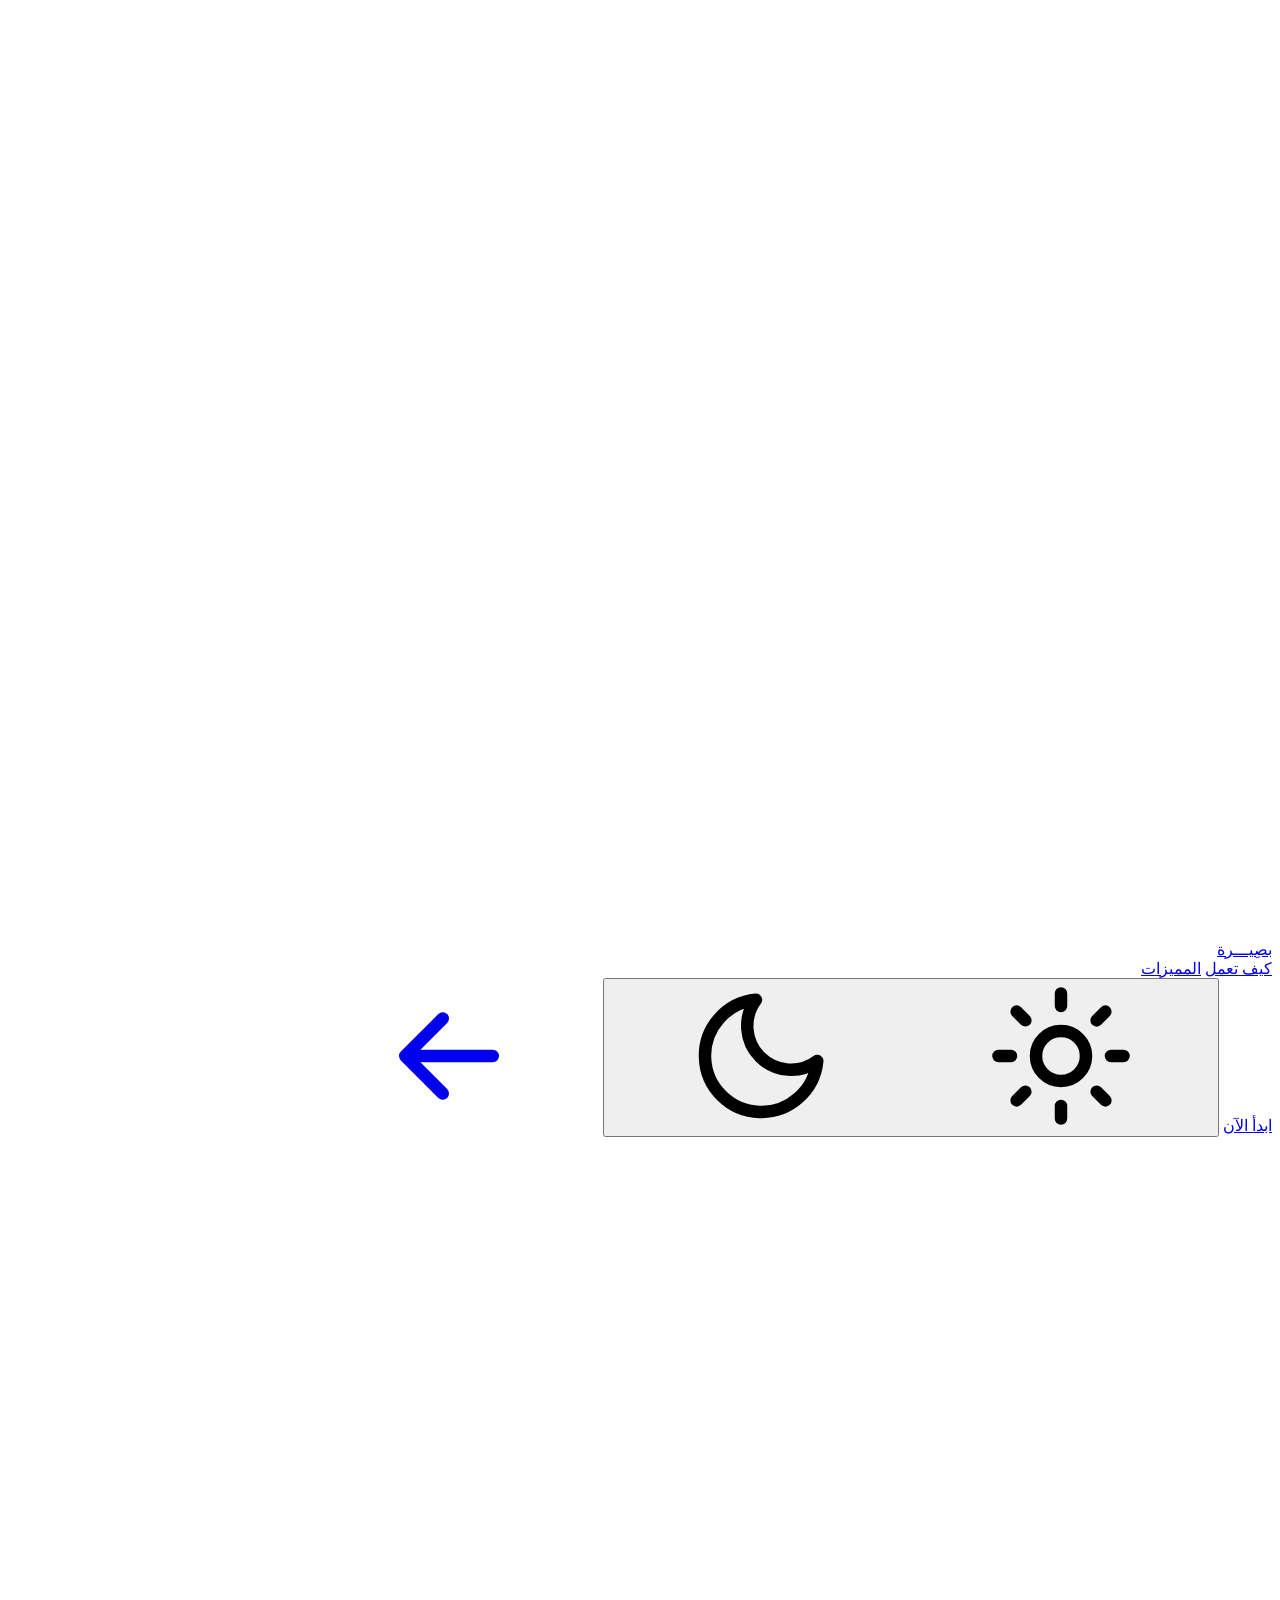
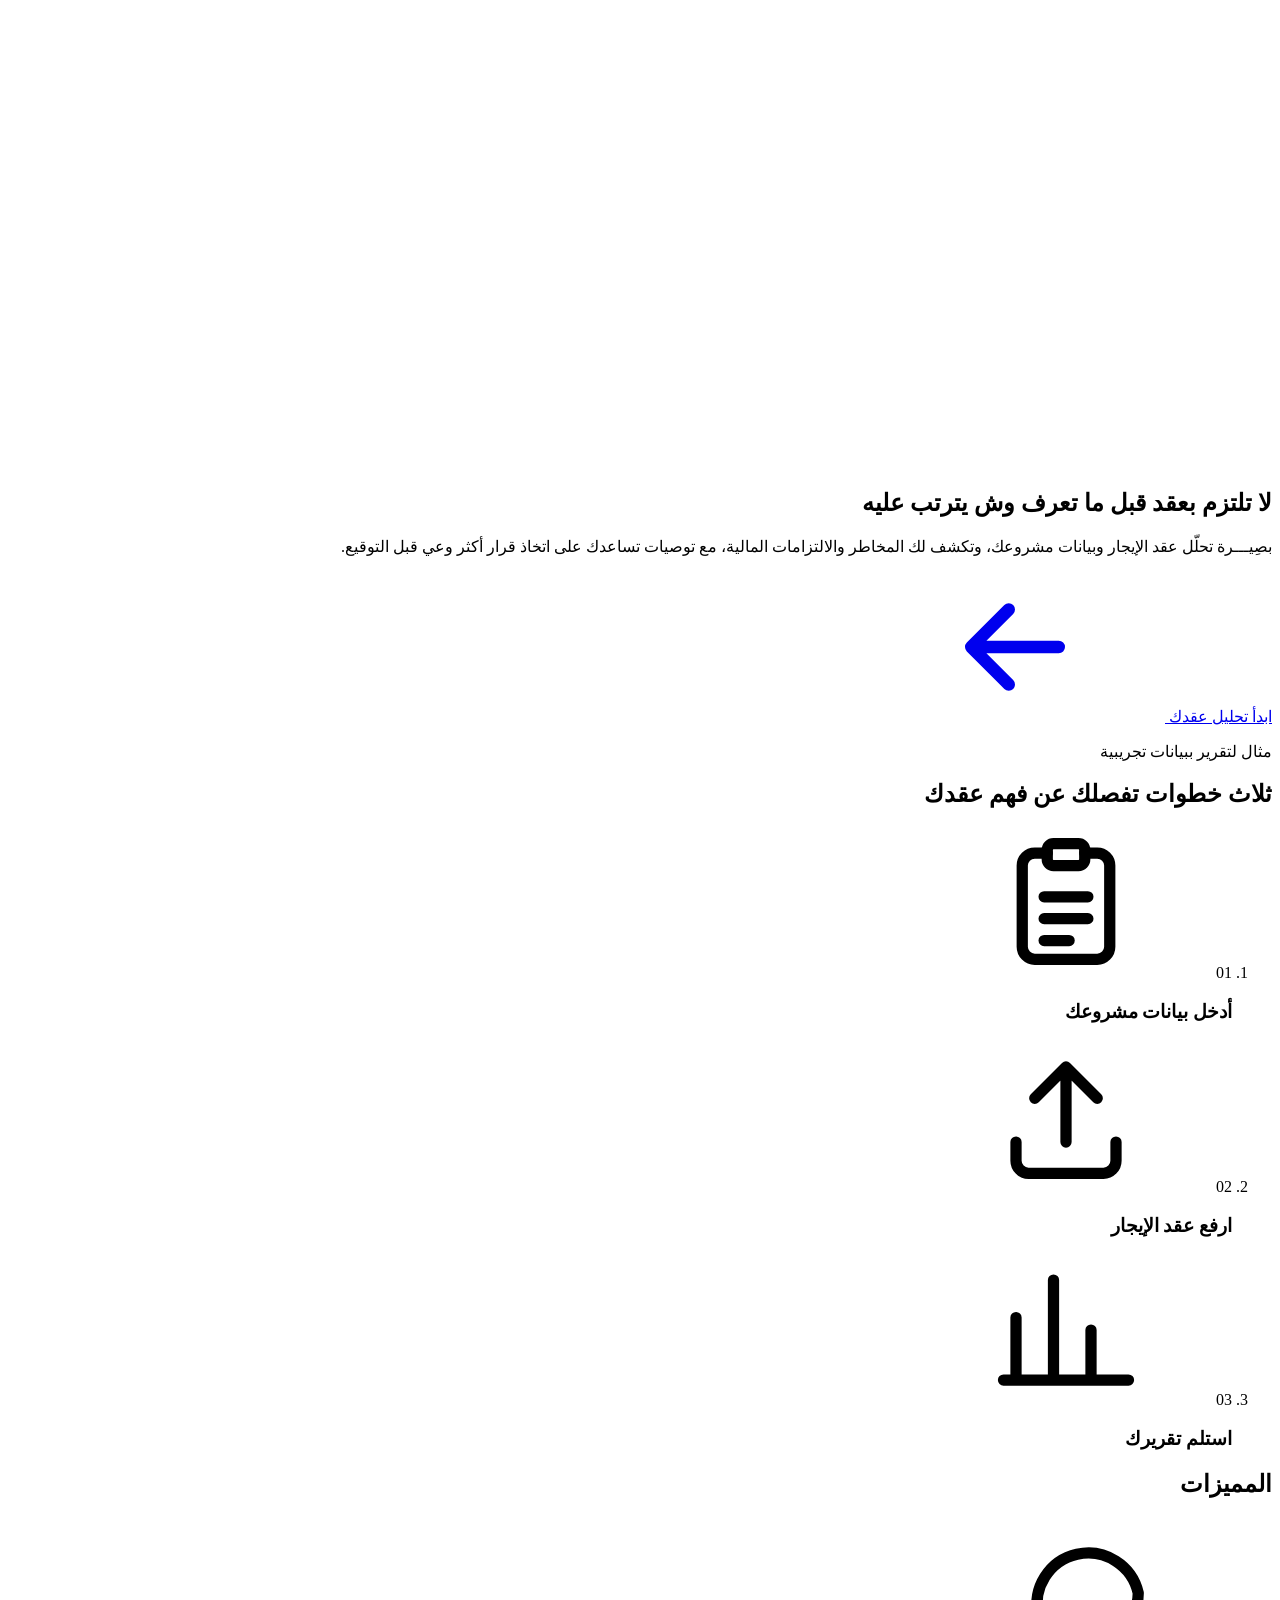
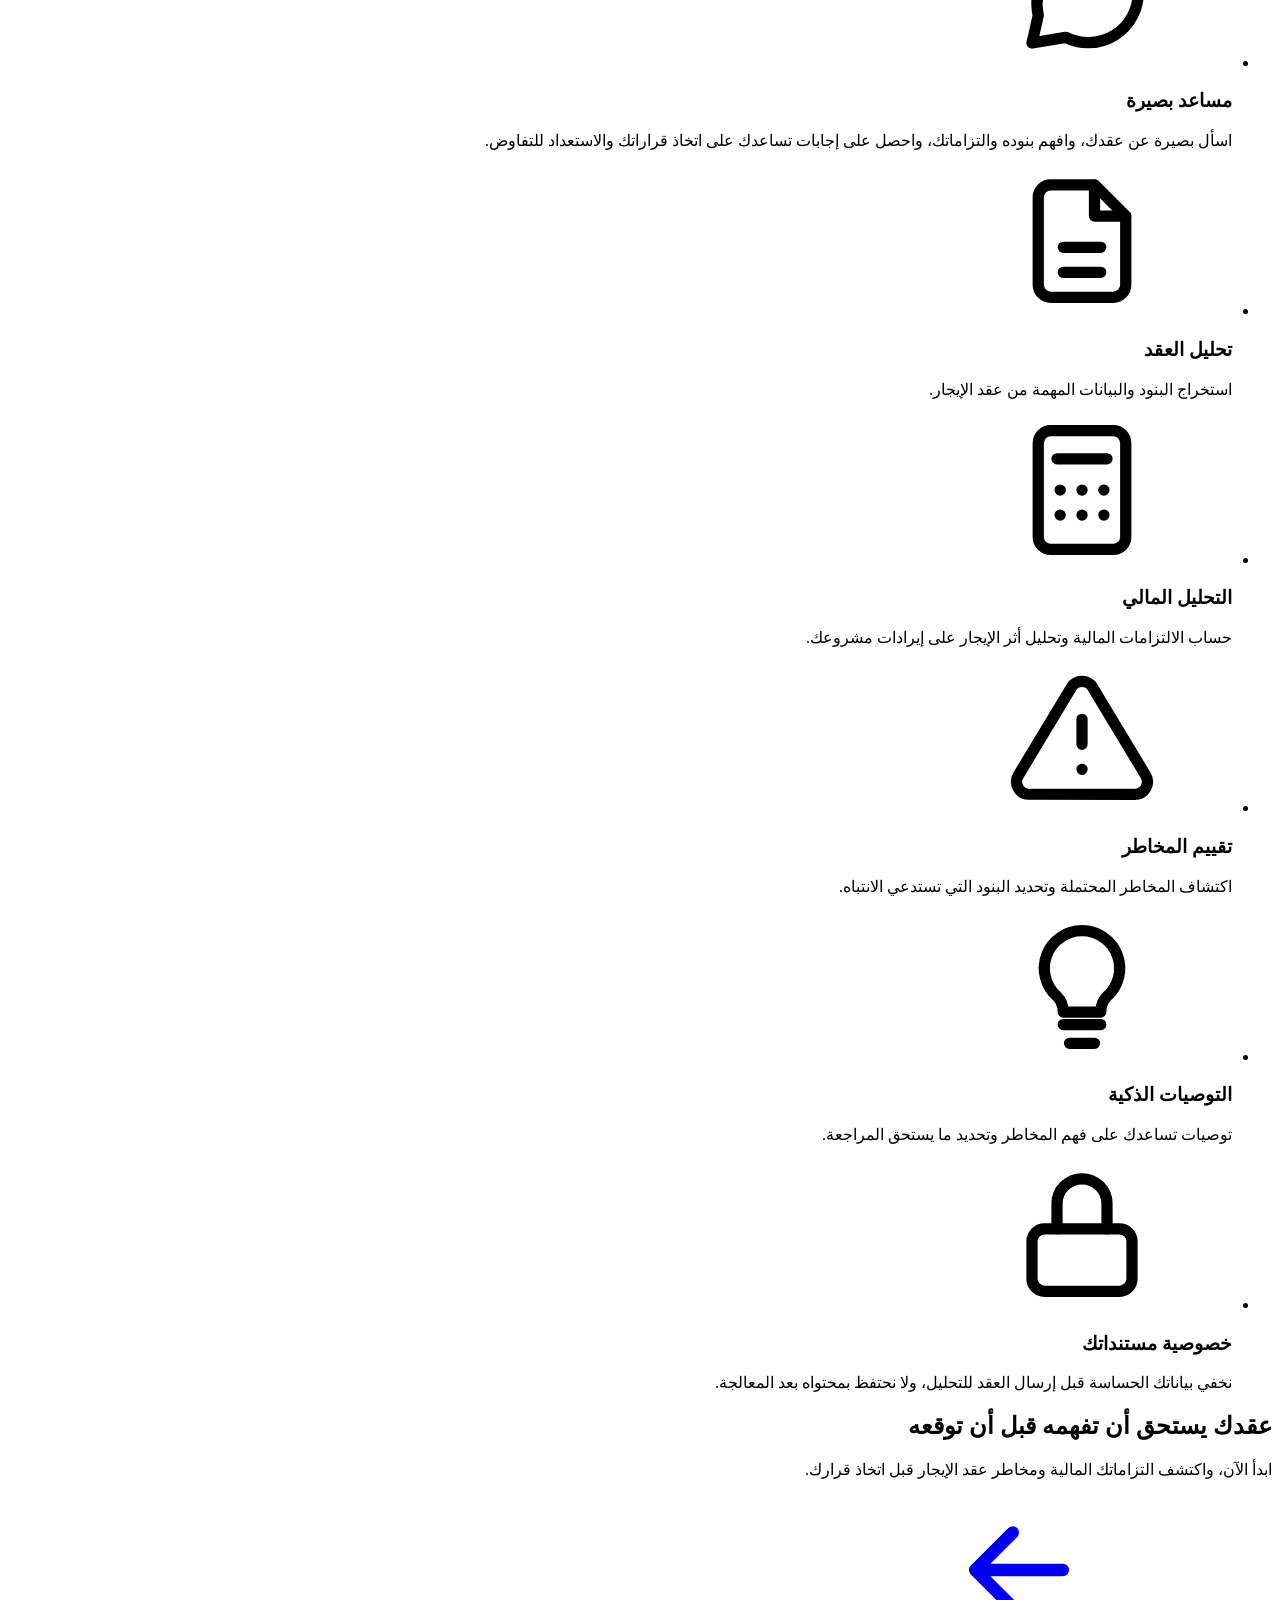
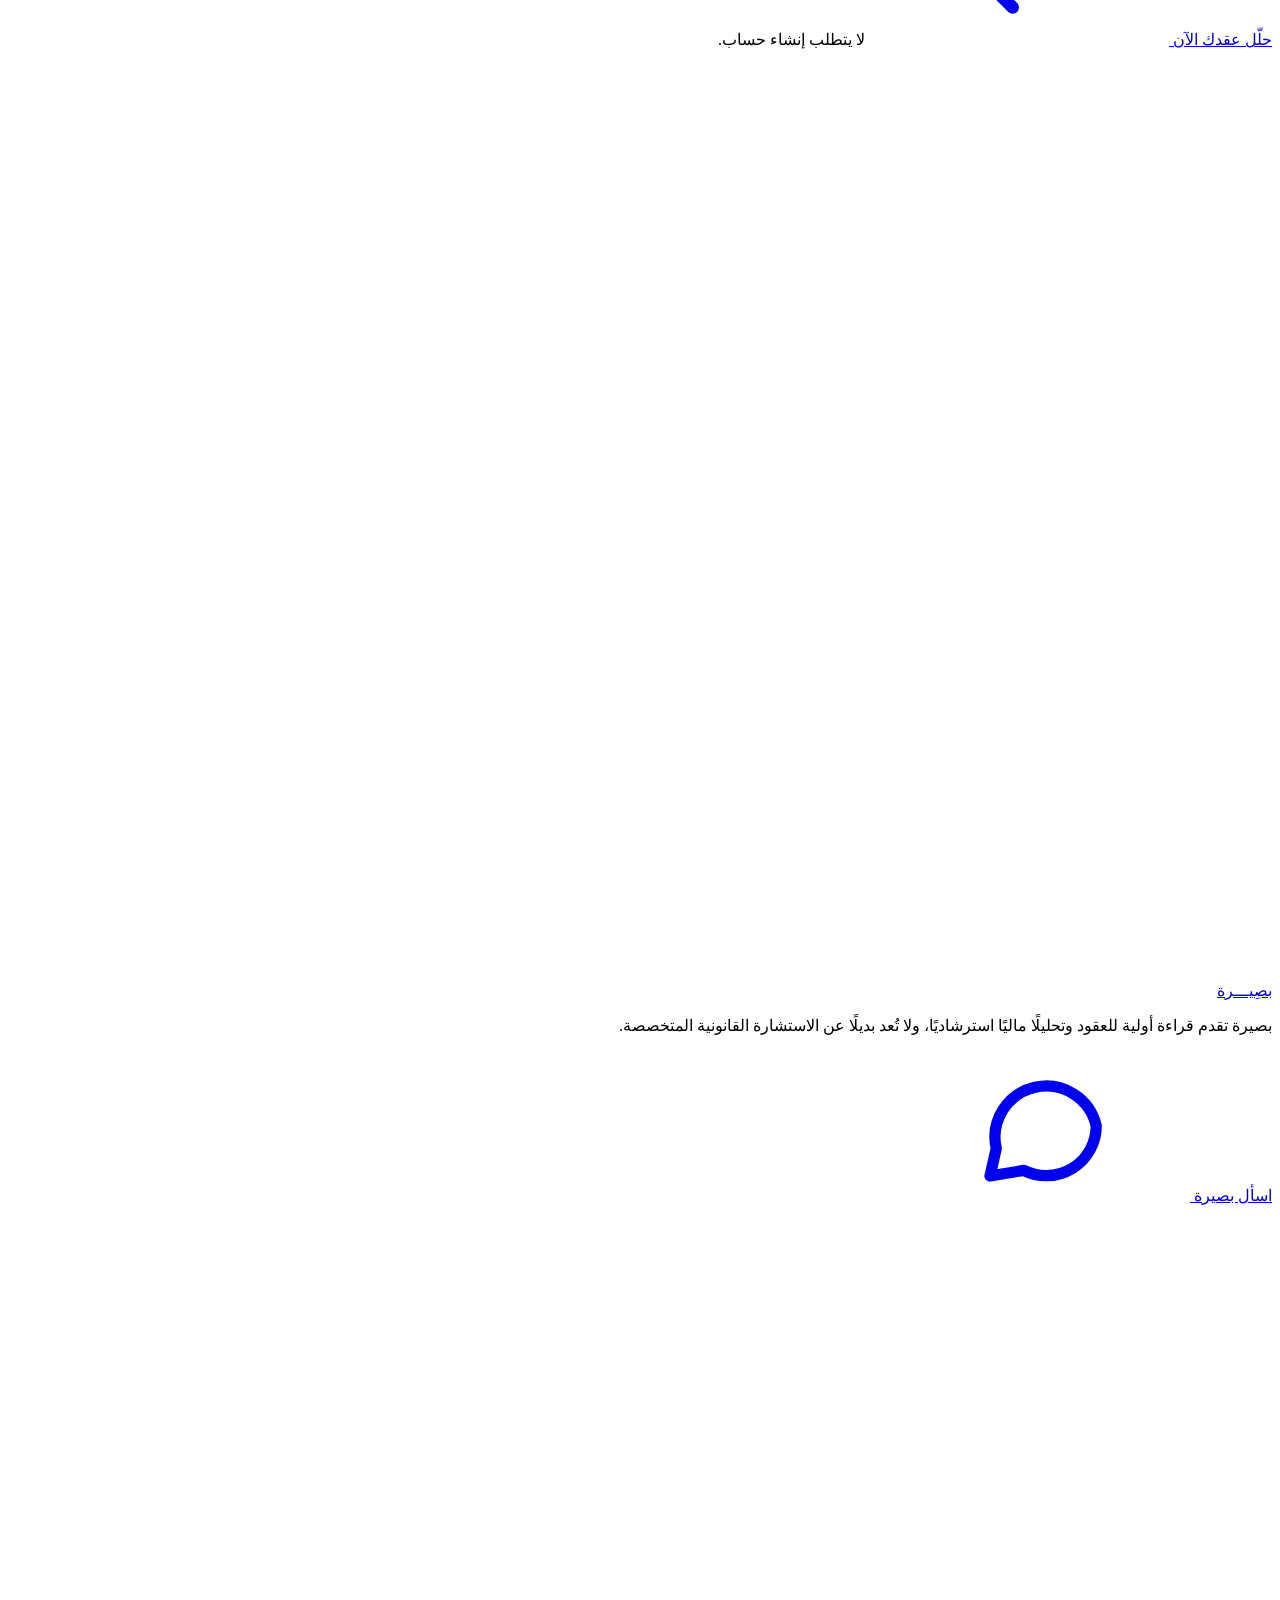
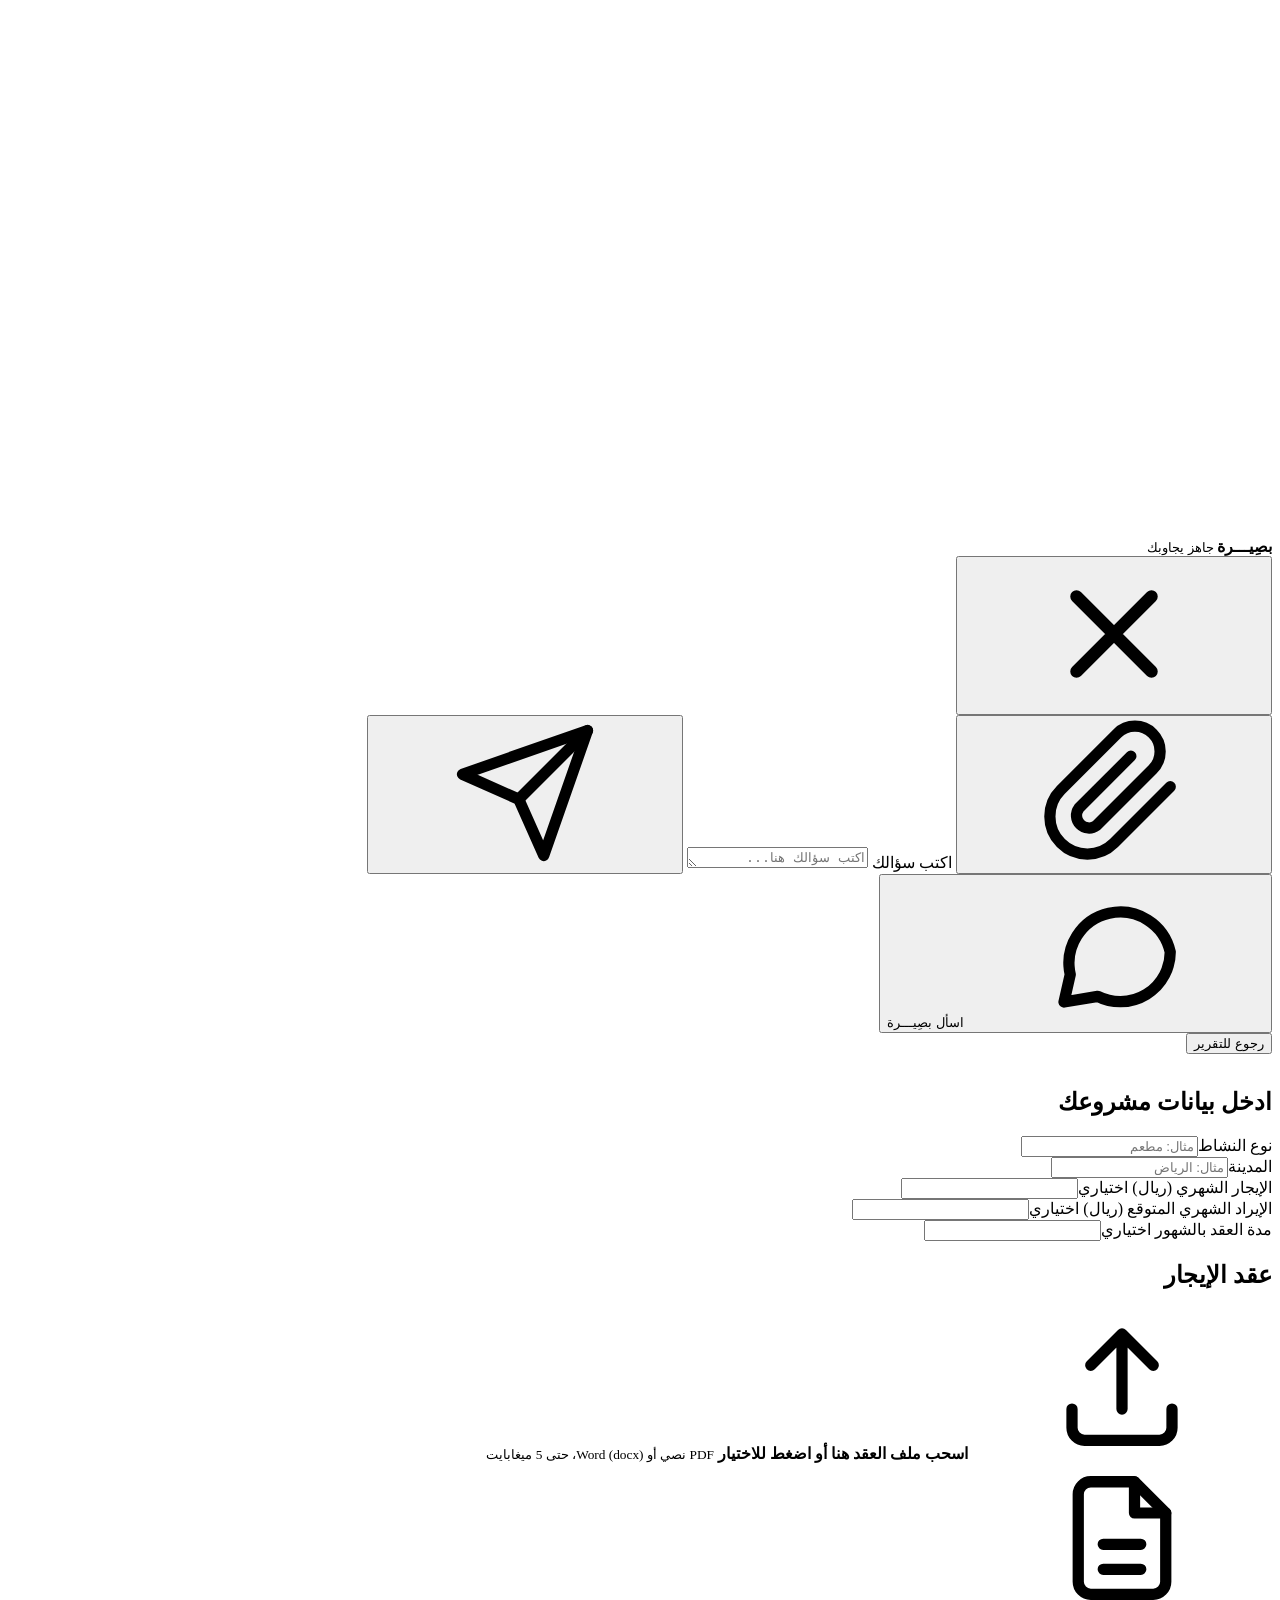
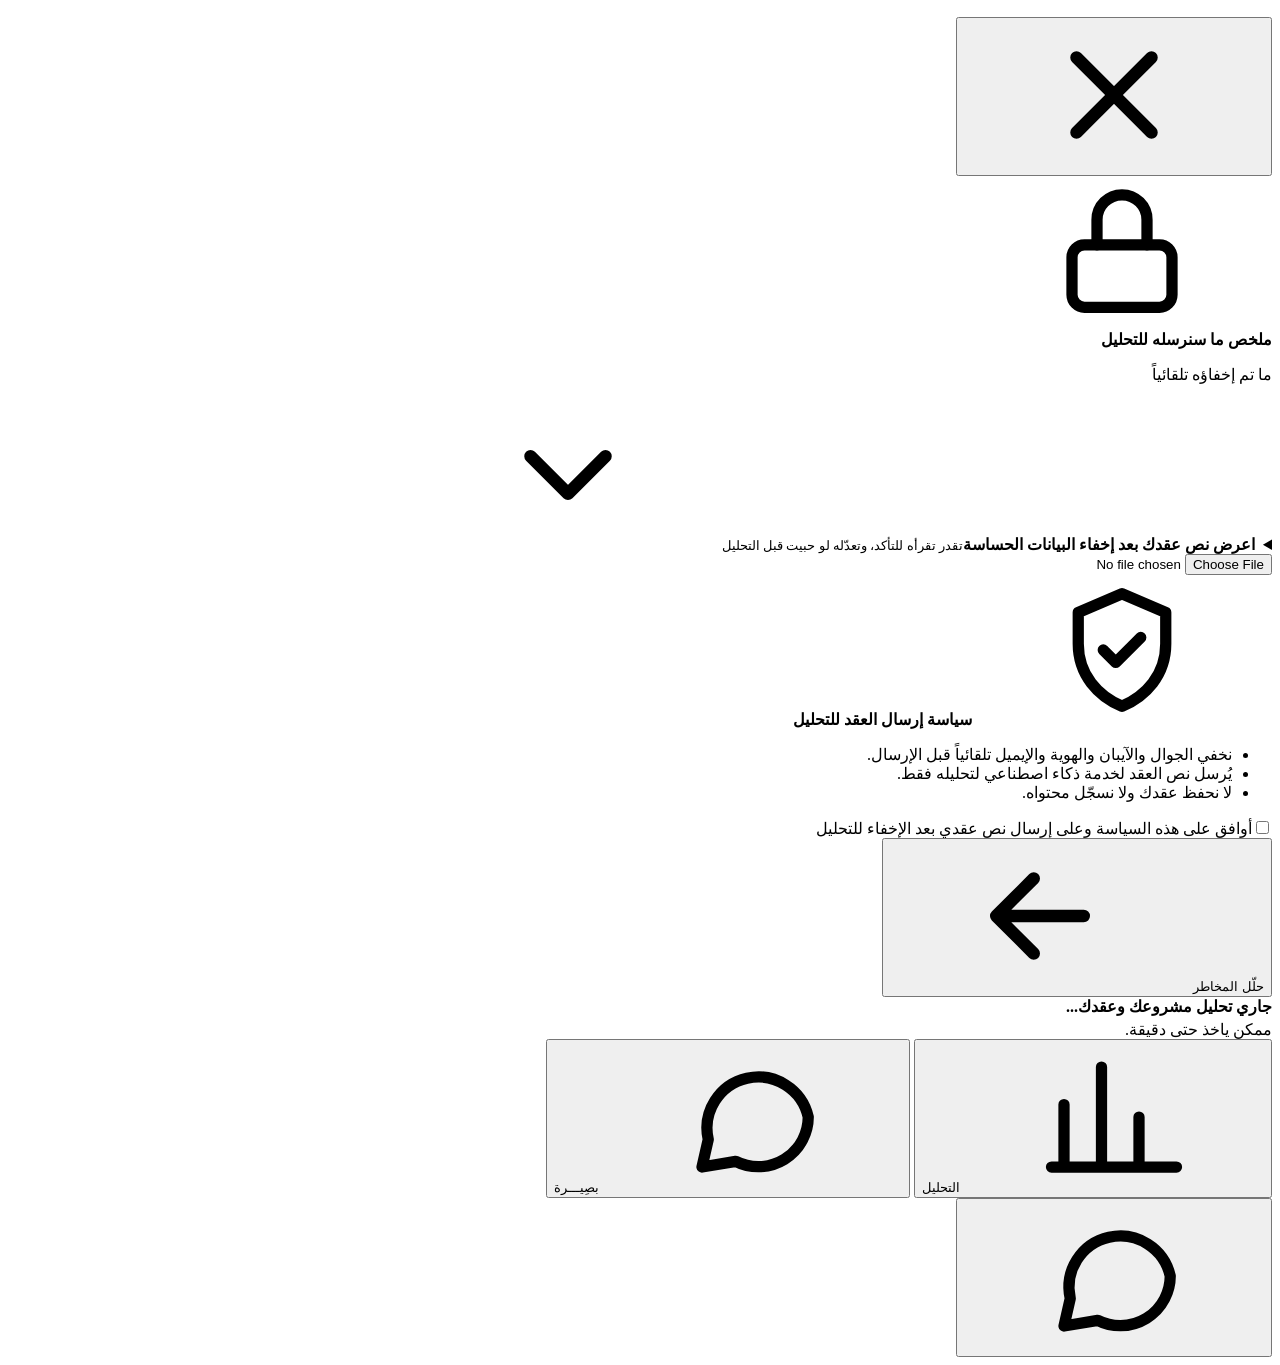
==== app/static/index.html @ d8c23b39 "تعديل وصف الهيرو (بدون «بالأرقام» و«أدلة») Co-Authored-By: Claude Sonnet 5.5 <noreply@anthropic.com>" ====
<!doctype html>
<html lang="ar" dir="rtl" data-palette="sample-1">
<head>
<meta charset="utf-8">
<meta name="viewport" content="width=device-width, initial-scale=1">
<meta name="color-scheme" content="light dark">
<title>بصِيـــرة | اعرف مخاطر عقد إيجارك قبل التوقيع</title>
<meta name="description" content="حلّل مخاطر عقد الإيجار بالأرقام وبالدليل قبل ما تلتزم، واسأل بصِيـــرة عن أي بند.">
<link rel="preconnect" href="https://fonts.googleapis.com">
<link rel="preconnect" href="https://fonts.gstatic.com" crossorigin>
<link href="https://fonts.googleapis.com/css2?family=Tajawal:wght@400;500;700;800&family=Lalezar&display=swap" rel="stylesheet">
<link rel="icon" type="image/svg+xml" href="/static/logo.svg">
<script src="/static/js/theme-init.js"></script>
<link rel="stylesheet" href="/static/styles.css">
</head>
<body>

<svg width="0" height="0" style="position:absolute" aria-hidden="true" focusable="false">
  <defs>
    <symbol id="i-calendar-x" viewBox="0 0 24 24" fill="none" stroke="currentColor" stroke-width="1.8" stroke-linecap="round" stroke-linejoin="round"><rect x="3" y="4" width="18" height="17" rx="2"/><path d="M8 2v4M16 2v4M3 10h18M10 14l4 4M14 14l-4 4"/></symbol>
    <symbol id="i-wallet" viewBox="0 0 24 24" fill="none" stroke="currentColor" stroke-width="1.8" stroke-linecap="round" stroke-linejoin="round"><path d="M19 7V5a2 2 0 0 0-2-2H5a2 2 0 0 0 0 4h15a1 1 0 0 1 1 1v10a2 2 0 0 1-2 2H5a2 2 0 0 1-2-2V5"/><path d="M16 13h2"/></symbol>
    <symbol id="i-alert" viewBox="0 0 24 24" fill="none" stroke="currentColor" stroke-width="1.8" stroke-linecap="round" stroke-linejoin="round"><path d="M10.3 3.9 1.8 18a2 2 0 0 0 1.7 3h17a2 2 0 0 0 1.7-3L13.7 3.9a2 2 0 0 0-3.4 0z"/><path d="M12 9v4M12 17h.01"/></symbol>
    <symbol id="i-search" viewBox="0 0 24 24" fill="none" stroke="currentColor" stroke-width="1.8" stroke-linecap="round" stroke-linejoin="round"><circle cx="11" cy="11" r="7"/><path d="m20 20-3.5-3.5"/></symbol>
    <symbol id="i-calc" viewBox="0 0 24 24" fill="none" stroke="currentColor" stroke-width="1.8" stroke-linecap="round" stroke-linejoin="round"><rect x="5" y="2.5" width="14" height="19" rx="2"/><path d="M8 7h8M8.5 12h.01M12 12h.01M15.5 12h.01M8.5 16h.01M12 16h.01M15.5 16h.01"/></symbol>
    <symbol id="i-bulb" viewBox="0 0 24 24" fill="none" stroke="currentColor" stroke-width="1.8" stroke-linecap="round" stroke-linejoin="round"><path d="M9 18h6M10 21h4M12 3a6 6 0 0 0-4 10.5c.8.8 1 1.5 1 2.5h6c0-1 .2-1.7 1-2.5A6 6 0 0 0 12 3z"/></symbol>
    <symbol id="i-quote" viewBox="0 0 24 24" fill="none" stroke="currentColor" stroke-width="1.8" stroke-linecap="round" stroke-linejoin="round"><path d="M4 8h6v6a4 4 0 0 1-4 4M14 8h6v6a4 4 0 0 1-4 4"/></symbol>
    <symbol id="i-code" viewBox="0 0 24 24" fill="none" stroke="currentColor" stroke-width="1.8" stroke-linecap="round" stroke-linejoin="round"><path d="m8 8-4 4 4 4M16 8l4 4-4 4M14 5l-4 14"/></symbol>
    <symbol id="i-form" viewBox="0 0 24 24" fill="none" stroke="currentColor" stroke-width="1.8" stroke-linecap="round" stroke-linejoin="round"><path d="M9 4H7a2 2 0 0 0-2 2v13a2 2 0 0 0 2 2h10a2 2 0 0 0 2-2V6a2 2 0 0 0-2-2h-2"/><rect x="9" y="2.5" width="6" height="3.5" rx="1"/><path d="M8.5 11h7M8.5 14.5h7M8.5 18h4"/></symbol>
    <symbol id="i-briefcase" viewBox="0 0 24 24" fill="none" stroke="currentColor" stroke-width="1.8" stroke-linecap="round" stroke-linejoin="round"><rect x="3" y="7" width="18" height="13" rx="2"/><path d="M8 7V5a2 2 0 0 1 2-2h4a2 2 0 0 1 2 2v2M3 13h18"/></symbol>
    <symbol id="i-upload" viewBox="0 0 24 24" fill="none" stroke="currentColor" stroke-width="1.8" stroke-linecap="round" stroke-linejoin="round"><path d="M12 16V4M7 9l5-5 5 5"/><path d="M4 16v3a2 2 0 0 0 2 2h12a2 2 0 0 0 2-2v-3"/></symbol>
    <symbol id="i-shield" viewBox="0 0 24 24" fill="none" stroke="currentColor" stroke-width="1.8" stroke-linecap="round" stroke-linejoin="round"><path d="M12 3l7 3v5c0 5-3.2 8.4-7 10-3.8-1.6-7-5-7-10V6l7-3z"/><path d="M9 12l2 2 4-4"/></symbol>
    <symbol id="i-doc" viewBox="0 0 24 24" fill="none" stroke="currentColor" stroke-width="1.8" stroke-linecap="round" stroke-linejoin="round"><path d="M14 3H7a2 2 0 0 0-2 2v14a2 2 0 0 0 2 2h10a2 2 0 0 0 2-2V8z"/><path d="M14 3v5h5M9 13h6M9 17h6"/></symbol>
    <symbol id="i-chat" viewBox="0 0 24 24" fill="none" stroke="currentColor" stroke-width="1.8" stroke-linecap="round" stroke-linejoin="round"><path d="M21 12a8 8 0 0 1-11.6 7.1L4 20l1-4.4A8 8 0 1 1 21 12z"/></symbol>
    <symbol id="i-chart" viewBox="0 0 24 24" fill="none" stroke="currentColor" stroke-width="1.8" stroke-linecap="round" stroke-linejoin="round"><path d="M4 20V10M10 20V4M16 20v-8M22 20H2"/></symbol>
    <symbol id="i-send" viewBox="0 0 24 24" fill="none" stroke="currentColor" stroke-width="1.8" stroke-linecap="round" stroke-linejoin="round"><path d="M22 2L11 13"/><path d="M22 2l-7 20-4-9-9-4 20-7z"/></symbol>
    <symbol id="i-clip" viewBox="0 0 24 24" fill="none" stroke="currentColor" stroke-width="1.8" stroke-linecap="round" stroke-linejoin="round"><path d="M21 11l-9 9a6 6 0 0 1-8.5-8.5l9-9a4 4 0 0 1 5.7 5.7l-9 9a2 2 0 0 1-2.8-2.8l8.3-8.3"/></symbol>
    <symbol id="i-lock" viewBox="0 0 24 24" fill="none" stroke="currentColor" stroke-width="1.8" stroke-linecap="round" stroke-linejoin="round"><rect x="4" y="11" width="16" height="10" rx="2"/><path d="M8 11V7a4 4 0 0 1 8 0v4"/></symbol>
    <symbol id="i-sun" viewBox="0 0 24 24" fill="none" stroke="currentColor" stroke-width="2" stroke-linecap="round" stroke-linejoin="round"><circle cx="12" cy="12" r="4"/><path d="M12 2v2M12 20v2M4.9 4.9l1.4 1.4M17.7 17.7l1.4 1.4M2 12h2M20 12h2M4.9 19.1l1.4-1.4M17.7 6.3l1.4-1.4"/></symbol>
    <symbol id="i-moon" viewBox="0 0 24 24" fill="none" stroke="currentColor" stroke-width="2" stroke-linecap="round" stroke-linejoin="round"><path d="M21 12.8A9 9 0 1 1 11.2 3 7 7 0 0 0 21 12.8z"/></symbol>
    <symbol id="i-chev" viewBox="0 0 24 24" fill="none" stroke="currentColor" stroke-width="2" stroke-linecap="round" stroke-linejoin="round"><path d="M6 9l6 6 6-6"/></symbol>
    <symbol id="i-chevron" viewBox="0 0 24 24" fill="none" stroke="currentColor" stroke-width="2.2" stroke-linecap="round" stroke-linejoin="round"><path d="M9 6l6 6-6 6"/></symbol>
    <symbol id="i-arrow" viewBox="0 0 24 24" fill="none" stroke="currentColor" stroke-width="2" stroke-linecap="round" stroke-linejoin="round"><path d="M19 12H5M11 6l-6 6 6 6"/></symbol>
    <symbol id="i-high" viewBox="0 0 24 24" fill="none" stroke="currentColor" stroke-width="2" stroke-linecap="round" stroke-linejoin="round"><path d="M7.9 2h8.2L22 7.9v8.2L16.1 22H7.9L2 16.1V7.9z"/><path d="M12 8v5M12 16.5h.01"/></symbol>
    <symbol id="i-medium" viewBox="0 0 24 24" fill="none" stroke="currentColor" stroke-width="2" stroke-linecap="round" stroke-linejoin="round"><path d="M10.3 3.9L1.8 18a2 2 0 0 0 1.7 3h17a2 2 0 0 0 1.7-3L13.7 3.9a2 2 0 0 0-3.4 0z"/><path d="M12 9v4M12 17h.01"/></symbol>
    <symbol id="i-low" viewBox="0 0 24 24" fill="none" stroke="currentColor" stroke-width="2" stroke-linecap="round" stroke-linejoin="round"><circle cx="12" cy="12" r="10"/><path d="M8 12l3 3 5-6"/></symbol>
    <symbol id="i-trend" viewBox="0 0 24 24" fill="none" stroke="currentColor" stroke-width="2" stroke-linecap="round" stroke-linejoin="round"><path d="M3 17l6-6 4 4 8-8"/><path d="M14 7h7v7"/></symbol>
    <symbol id="i-x" viewBox="0 0 24 24" fill="none" stroke="currentColor" stroke-width="2" stroke-linecap="round" stroke-linejoin="round"><path d="M18 6L6 18M6 6l12 12"/></symbol>
    <symbol id="i-check" viewBox="0 0 24 24" fill="none" stroke="currentColor" stroke-width="2.2" stroke-linecap="round" stroke-linejoin="round"><path d="M5 12l5 5L20 7"/></symbol>
  </defs>
</svg>

<header class="topbar">
  <div class="inner">
    <a class="brand" href="#/" aria-label="بصِيـــرة، الصفحة الرئيسية">
      <svg class="logo-mark logo-anim topbar-logo" viewBox="104 206 816 599" aria-hidden="true"><use class="frame" href="/static/logo.svg#frame"/><use class="hands" href="/static/logo.svg#hands"/><use class="dotl" href="/static/logo.svg#dot"/></svg>
      <span class="brand-name">بصِيـــرة</span>
    </a>
    <nav class="lp-nav" id="lp-nav" aria-label="أقسام الصفحة">
      <a href="#how" data-scroll="how">كيف تعمل</a>
      <a href="#features" data-scroll="features">المميزات</a>
    </nav>
    <span class="spacer"></span>
    <a class="btn primary sm lp-top-cta" id="lp-top-cta" href="#/app">ابدأ الآن</a>
    <button class="btn ghost icon-btn" id="theme-toggle" type="button" aria-label="تبديل الوضع بين الفاتح والغامق" title="تبديل الوضع"><svg class="i i-sun" aria-hidden="true"><use href="#i-sun"/></svg><svg class="i i-moon" aria-hidden="true"><use href="#i-moon"/></svg></button>
    <a class="nav-back hidden" id="nav-home" href="#/" aria-label="رجوع للصفحة الرئيسية"><svg class="i" aria-hidden="true"><use href="#i-arrow"/></svg></a>
  </div>
</header>

<main>
<!-- ================= Landing ================= -->
<section id="view-landing" class="landing">
  <div class="bg" aria-hidden="true"></div>

  <!-- ===== 1. Hero ===== -->
  <div class="lp-hero" id="top">
    <div class="lp-wrap lp-hero-grid">
      <div class="lp-hero-text">
      <div class="lp-hero-copy">
      <svg class="bg-logo" viewBox="104 206 816 599" aria-hidden="true">
            <use class="frame" href="/static/logo.svg#frame"/><use class="hands" href="/static/logo.svg#hands"/><use class="dotl" href="/static/logo.svg#dot"/>
          </svg>
        <h1>لا تلتزم بعقد قبل ما تعرف <span class="accent">وش يترتب عليه</span></h1>
        <p class="lp-lead">بصِيـــرة تحلّل عقد الإيجار وبيانات مشروعك، وتكشف لك المخاطر والالتزامات المالية، مع توصيات تساعدك على اتخاذ قرار أكثر وعي قبل التوقيع.</p>
      </div>
        <div class="lp-cta-row">
          <a class="btn primary lg cta" href="#/app">ابدأ تحليل عقدك <svg class="i" aria-hidden="true"><use href="#i-arrow"/></svg></a>
        </div>
      </div>
      <div class="lp-demo-wrap">
        <div id="lp-demo" class="lp-demo" aria-label="مثال لتقرير بصيرة ببيانات تجريبية"></div>
        <p class="lp-demo-cap">مثال لتقرير ببيانات تجريبية</p>
      </div>
    </div>

  </div>



  <!-- ===== 4. كيف تعمل ===== -->
  <section class="lp-section lp-alt" id="how" aria-labelledby="how-title">
    <div class="lp-wrap">
      <header class="lp-head lp-reveal">
        <h2 id="how-title">ثلاث خطوات تفصلك عن فهم عقدك</h2>
      </header>
      <ol class="lp-steps">
        <li class="lp-step lp-reveal"><span class="lp-num">01</span><span class="lp-ico"><svg aria-hidden="true"><use href="#i-form"/></svg></span><h3>أدخل بيانات مشروعك</h3></li>
        <li class="lp-step lp-reveal"><span class="lp-num">02</span><span class="lp-ico"><svg aria-hidden="true"><use href="#i-upload"/></svg></span><h3>ارفع عقد الإيجار</h3></li>
        <li class="lp-step lp-reveal"><span class="lp-num">03</span><span class="lp-ico"><svg aria-hidden="true"><use href="#i-chart"/></svg></span><h3>استلم تقريرك</h3></li>
      </ol>
    </div>
  </section>

  <!-- ===== 5. الثقة والشفافية ===== -->
  <section class="lp-section lp-plain" id="features" aria-labelledby="features-title">
    <div class="lp-wrap">
      <header class="lp-head lp-reveal">
        <h2 id="features-title">المميزات</h2>
      </header>
      <ul class="lp-feats">
        <li class="lp-card lp-feat lp-reveal"><span class="lp-ico"><svg aria-hidden="true"><use href="#i-chat"/></svg></span><h3>مساعد بصيرة</h3><p>اسأل بصيرة عن عقدك، وافهم بنوده والتزاماتك، واحصل على إجابات تساعدك على اتخاذ قراراتك والاستعداد للتفاوض.</p></li>
        <li class="lp-card lp-feat lp-reveal"><span class="lp-ico"><svg aria-hidden="true"><use href="#i-doc"/></svg></span><h3>تحليل العقد</h3><p>استخراج البنود والبيانات المهمة من عقد الإيجار.</p></li>
        <li class="lp-card lp-feat lp-reveal"><span class="lp-ico"><svg aria-hidden="true"><use href="#i-calc"/></svg></span><h3>التحليل المالي</h3><p>حساب الالتزامات المالية وتحليل أثر الإيجار على إيرادات مشروعك.</p></li>
        <li class="lp-card lp-feat lp-reveal"><span class="lp-ico"><svg aria-hidden="true"><use href="#i-alert"/></svg></span><h3>تقييم المخاطر</h3><p>اكتشاف المخاطر المحتملة وتحديد البنود التي تستدعي الانتباه.</p></li>
        <li class="lp-card lp-feat lp-reveal"><span class="lp-ico"><svg aria-hidden="true"><use href="#i-bulb"/></svg></span><h3>التوصيات الذكية</h3><p>توصيات تساعدك على فهم المخاطر وتحديد ما يستحق المراجعة.</p></li>
        <li class="lp-card lp-feat lp-reveal"><span class="lp-ico"><svg aria-hidden="true"><use href="#i-lock"/></svg></span><h3>خصوصية مستنداتك</h3><p>نخفي بياناتك الحساسة قبل إرسال العقد للتحليل، ولا نحتفظ بمحتواه بعد المعالجة.</p></li>
      </ul>
    </div>
  </section>

  <!-- ===== 6. الدعوة الأخيرة ===== -->
  <section class="lp-cta" aria-labelledby="final-title">
    <div class="lp-wrap lp-cta-inner">
      <h2 id="final-title" class="lp-reveal">عقدك يستحق أن تفهمه قبل أن توقعه</h2>
      <p class="lp-reveal">ابدأ الآن، واكتشف التزاماتك المالية ومخاطر عقد الإيجار قبل اتخاذ قرارك.</p>
      <a class="btn primary lp-cta-btn lp-reveal" href="#/app">حلّل عقدك الآن <svg class="i" aria-hidden="true"><use href="#i-arrow"/></svg></a>
      <span class="lp-cta-note lp-reveal">لا يتطلب إنشاء حساب.</span>
    </div>
  </section>

  <!-- ===== 7. الفوتر ===== -->
  <footer class="lp-footer">
    <div class="lp-wrap">
      <a class="brand" href="#/" aria-label="بصِيـــرة، الصفحة الرئيسية">
        <svg class="logo-mark" viewBox="104 206 816 599" aria-hidden="true"><use class="frame" href="/static/logo.svg#frame"/><use class="hands" href="/static/logo.svg#hands"/><use class="dotl" href="/static/logo.svg#dot"/></svg>
        <span class="brand-name">بصِيـــرة</span>
      </a>
      <p class="lp-disclaimer">بصيرة تقدم قراءة أولية للعقود وتحليلًا ماليًا استرشاديًا، ولا تُعد بديلًا عن الاستشارة القانونية المتخصصة.</p>
    </div>
  </footer>
  <a class="lp-ask" id="lp-ask" href="#/app" role="button" aria-label="اسأل بصيرة">
    <span class="lp-ask-bubble" aria-hidden="true">اسأل بصيرة</span>
    <span class="lp-ask-btn"><svg aria-hidden="true"><use href="#i-chat"/></svg></span>
  </a>
</section>

<!-- ================= Home ================= -->
<section id="view-home" class="home hidden">
  <div class="home-grid" id="home-grid" data-tab="work">

    <aside class="chat" id="chat" aria-label="بصِيـــرة">
      <div class="chat-head">
        <svg class="logo-mark chat-logo logo-anim" viewBox="104 206 816 599" aria-hidden="true"><use class="frame" href="/static/logo.svg#frame"/><use class="hands" href="/static/logo.svg#hands"/><use class="dotl" href="/static/logo.svg#dot"/></svg>
        <div><b class="brand-name">بصِيـــرة</b><small><span class="dot"></span> جاهز يجاوبك</small></div>
        <button class="btn ghost icon-btn chat-close" id="chat-close" type="button" aria-label="إغلاق المحادثة" title="إغلاق المحادثة"><svg class="i" aria-hidden="true"><use href="#i-x"/></svg></button>
      </div>
      <div class="messages" id="messages" role="log" aria-live="polite" aria-label="المحادثة"></div>
      <div class="suggest" id="suggest"></div>
      <form class="composer" id="composer">
        <div class="pill-input">
          <button class="btn ghost" type="button" id="chat-attach" aria-label="إرفاق عقد"><svg class="i" aria-hidden="true"><use href="#i-clip"/></svg></button>
          <label class="sr-only" for="chat-input">اكتب سؤالك</label>
          <textarea id="chat-input" rows="1" maxlength="500" placeholder="اكتب سؤالك هنا..."></textarea>
          <button class="btn primary" type="submit" id="chat-send" aria-label="إرسال"><svg class="i" aria-hidden="true"><use href="#i-send"/></svg></button>
        </div>
      </form>
    </aside>

    <button class="chat-fab" id="chat-open" type="button" aria-label="فتح المحادثة مع بصِيـــرة"><svg class="i" aria-hidden="true"><use href="#i-chat"/></svg><span>اسأل بصِيـــرة</span></button>

    <div class="workspace" id="workspace">

      <!-- المرحلة 1: الإدخال -->
      <div id="stage-input">
        <button class="btn sm hidden" id="back-to-report" type="button" style="margin-bottom:14px">رجوع للتقرير</button>
        <div id="input-errors" class="hidden" role="alert"></div>

        <section class="card">
          <h2>ادخل بيانات مشروعك</h2>
          <div class="form-grid">
            <div class="field"><label for="activity">نوع النشاط</label><input type="text" id="activity" placeholder="مثال: مطعم" autocomplete="off"><div class="chips" data-for="activity"></div></div>
            <div class="field"><label for="city">المدينة</label><input type="text" id="city" placeholder="مثال: الرياض" autocomplete="off"><div class="chips" data-for="city"></div></div>
            <div class="field"><label for="monthly_rent">الإيجار الشهري (ريال) <span class="opt">اختياري</span></label><input type="number" id="monthly_rent" min="0" step="any" inputmode="decimal"></div>
            <div class="field"><label for="monthly_revenue">الإيراد الشهري المتوقع (ريال) <span class="opt">اختياري</span></label><input type="number" id="monthly_revenue" min="0" step="any" inputmode="decimal"></div>
            <div class="field"><label for="lease_months">مدة العقد بالشهور <span class="opt">اختياري</span></label><input type="number" id="lease_months" min="1" inputmode="numeric"></div>
            <div class="full"><div class="ratio-live hidden" id="ratio-live" aria-live="polite"></div></div>
          </div>
        </section>

        <section class="card">
          <h2>عقد الإيجار</h2>

          <div id="drop-area">
            <div class="dropzone" id="dropzone" tabindex="0" role="button" aria-label="اختيار ملف العقد">
              <span class="ico"><svg class="i" aria-hidden="true"><use href="#i-upload"/></svg></span>
              <b>اسحب ملف العقد هنا أو اضغط للاختيار</b>
              <small>PDF نصي أو Word (docx)، حتى 5 ميغابايت</small>
            </div>
          </div>

          <div id="file-area" class="hidden">
            <div class="filechip">
              <span class="ico"><svg class="i" aria-hidden="true"><use href="#i-doc"/></svg></span>
              <div class="meta"><b id="file-name"></b><small id="file-state"></small></div>
              <button class="btn ghost sm" type="button" id="file-remove" aria-label="إزالة الملف"><svg class="i" aria-hidden="true"><use href="#i-x"/></svg></button>
            </div>
            <div class="preview hidden" id="preview">
              <div class="send-summary">
                <div class="ss-head">
                  <span class="ss-ico"><svg class="i" aria-hidden="true"><use href="#i-lock"/></svg></span>
                  <div>
                    <b>ملخص ما سنرسله للتحليل</b>
                    <p id="ss-line"></p>
                  </div>
                </div>
                <div class="stats" id="preview-stats"></div>
                <div id="redact-block" class="hidden">
                  <div class="ss-label">ما تم إخفاؤه تلقائياً</div>
                  <ul class="redact-list" id="redact-list"></ul>
                </div>
              </div>
              <details class="full-text">
                <summary>
                  <span class="s-text"><b>اعرض نص عقدك بعد إخفاء البيانات الحساسة</b><small>تقدر تقرأه للتأكد، وتعدّله لو حبيت قبل التحليل</small></span>
                  <svg class="i" aria-hidden="true"><use href="#i-chev"/></svg>
                </summary>
                <label class="sr-only" for="preview-text">النص المستخرج من العقد</label>
                <textarea id="preview-text" maxlength="20000"></textarea>
              </details>
            </div>
          </div>
          <input type="file" id="file-input" class="sr-only" tabindex="-1"
                 accept=".pdf,.docx,application/pdf,application/vnd.openxmlformats-officedocument.wordprocessingml.document">
        </section>

        <div class="actionbar">
          <section class="policy hidden" id="trustline" aria-labelledby="policy-title">
            <div class="policy-head"><svg class="i" aria-hidden="true"><use href="#i-shield"/></svg><b id="policy-title">سياسة إرسال العقد للتحليل</b></div>
            <ul>
              <li>نخفي الجوال والآيبان والهوية والإيميل تلقائياً قبل الإرسال.</li>
              <li>يُرسل نص العقد لخدمة ذكاء اصطناعي لتحليله فقط.</li>
              <li>لا نحفظ عقدك ولا نسجّل محتواه.</li>
            </ul>
            <label class="consent"><input type="checkbox" id="consent"><span>أوافق على هذه السياسة وعلى إرسال نص عقدي بعد الإخفاء للتحليل</span></label>
          </section>
          <button class="btn primary lg" type="button" id="analyze">حلّل المخاطر <svg class="i" aria-hidden="true"><use href="#i-arrow"/></svg></button>
        </div>
      </div>

      <!-- المرحلة 2: التحميل -->
      <div id="stage-loading" class="hidden" role="status" aria-live="polite">
        <div class="card loading">
          <div class="spinner"></div>
          <b>جاري تحليل مشروعك وعقدك...</b>
          <p class="hint" style="margin:4px 0 0">ممكن ياخذ حتى دقيقة.</p>
        </div>
        <div class="skel-row" aria-hidden="true"><div class="skel"></div><div class="skel"></div><div class="skel"></div></div>
        <div class="skel-list" aria-hidden="true"><div class="skel"></div><div class="skel"></div><div class="skel"></div></div>
      </div>

      <!-- المرحلة 3: الداش بورد -->
      <div id="stage-dash" class="hidden"></div>
    </div>
  </div>

  <nav class="tabbar" role="tablist" aria-label="التبديل بين التحليل وبصِيـــرة">
    <button type="button" role="tab" id="tab-work" aria-selected="true"><svg class="i" aria-hidden="true"><use href="#i-chart"/></svg> التحليل</button>
    <button type="button" role="tab" id="tab-chat" aria-selected="false"><svg class="i" aria-hidden="true"><use href="#i-chat"/></svg> بصِيـــرة</button>
  </nav>
</section>

<button class="lp-ask app-ask" id="app-ask" type="button" aria-label="اسأل بصيرة"><span class="lp-ask-btn"><svg aria-hidden="true"><use href="#i-chat"/></svg></span></button>
  <div class="lp-drawer hidden" id="lp-drawer" role="dialog" aria-label="مساعد بصيرة"></div>
</main>

<script type="module" src="/static/js/main.js"></script>
</body>
</html>
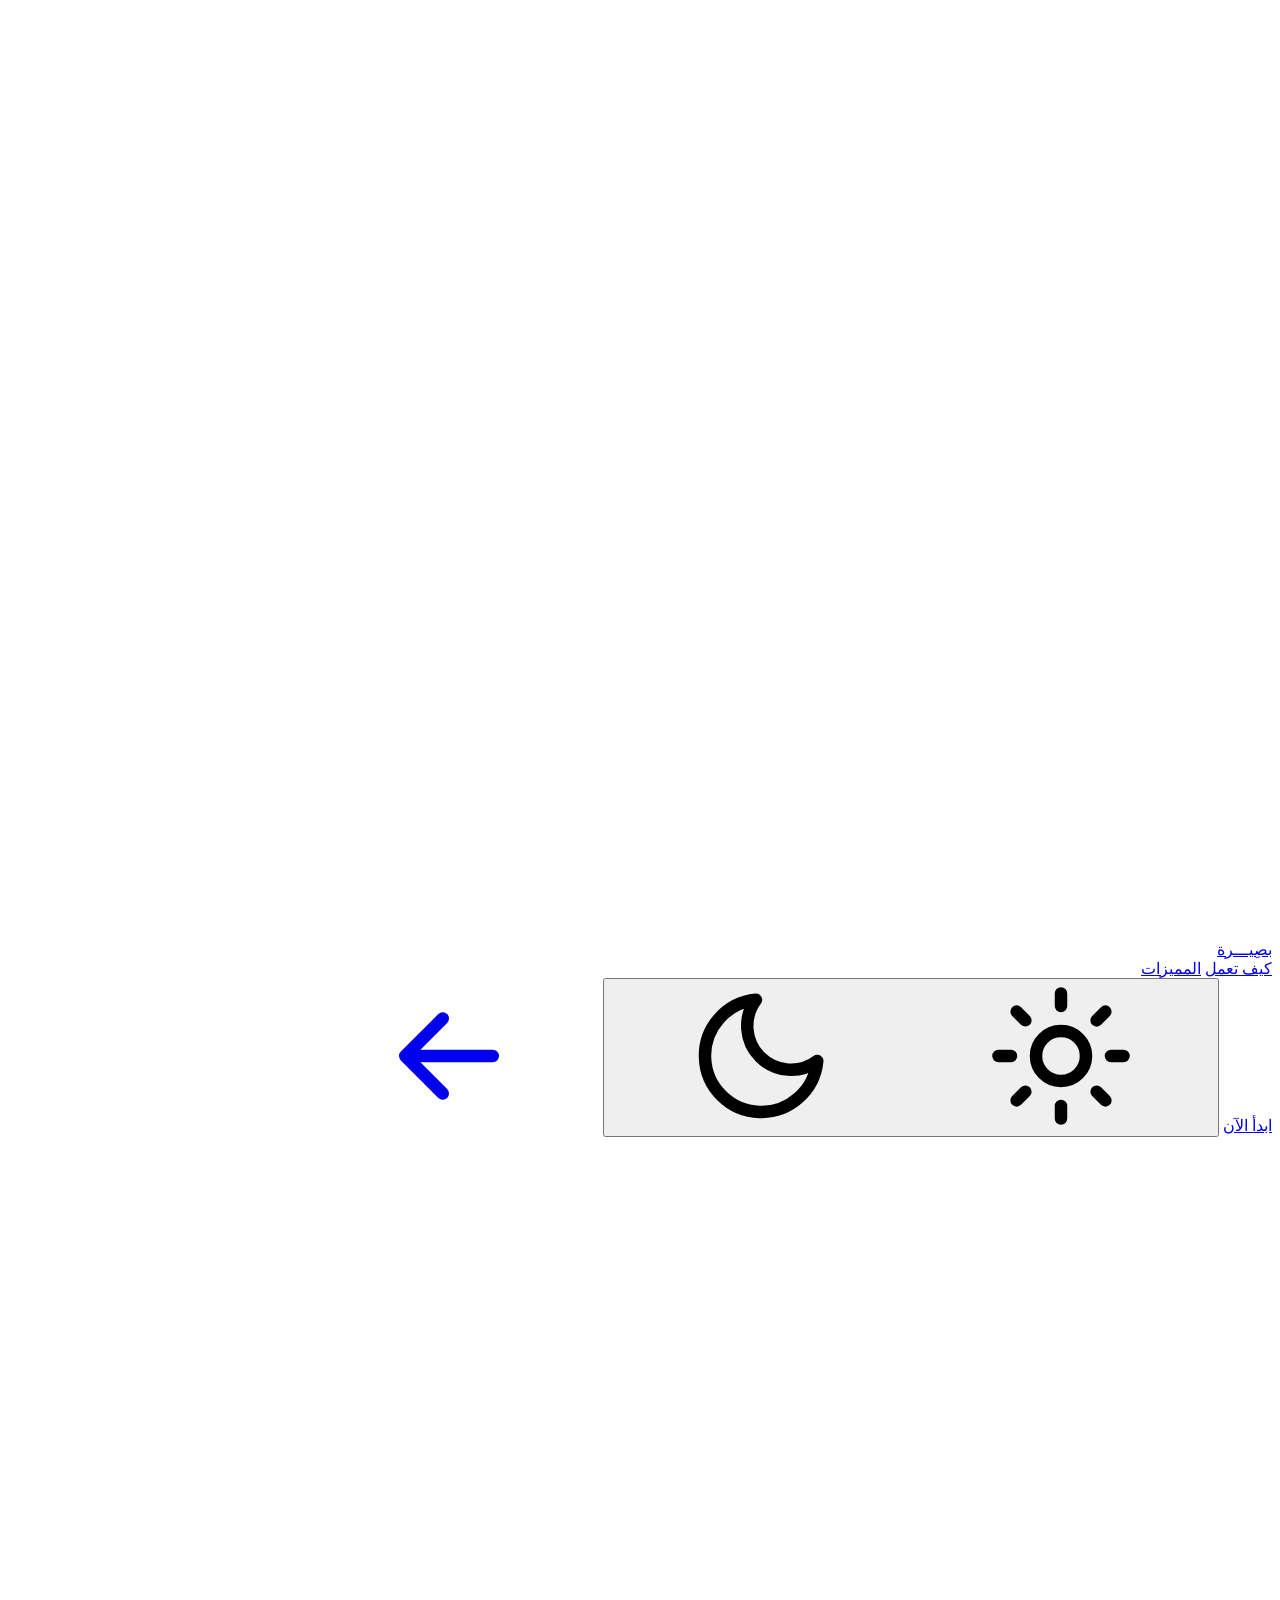
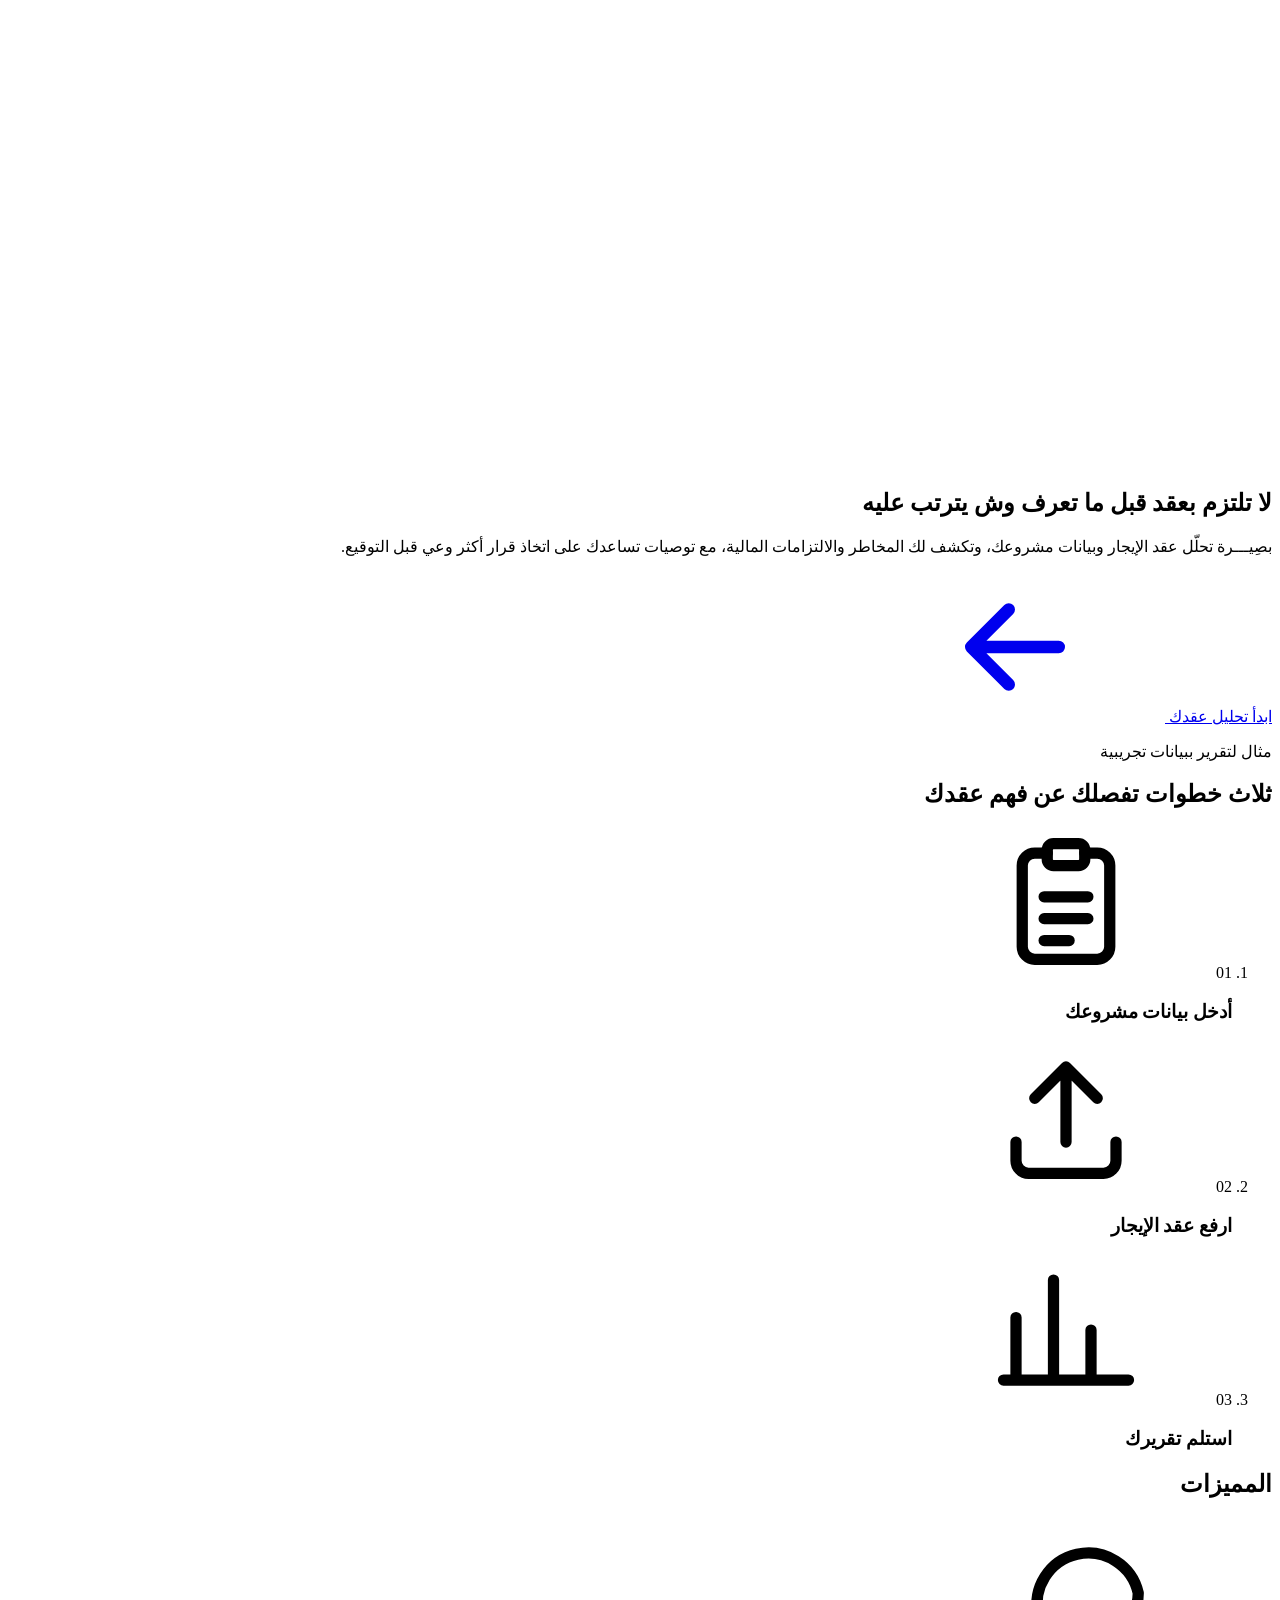
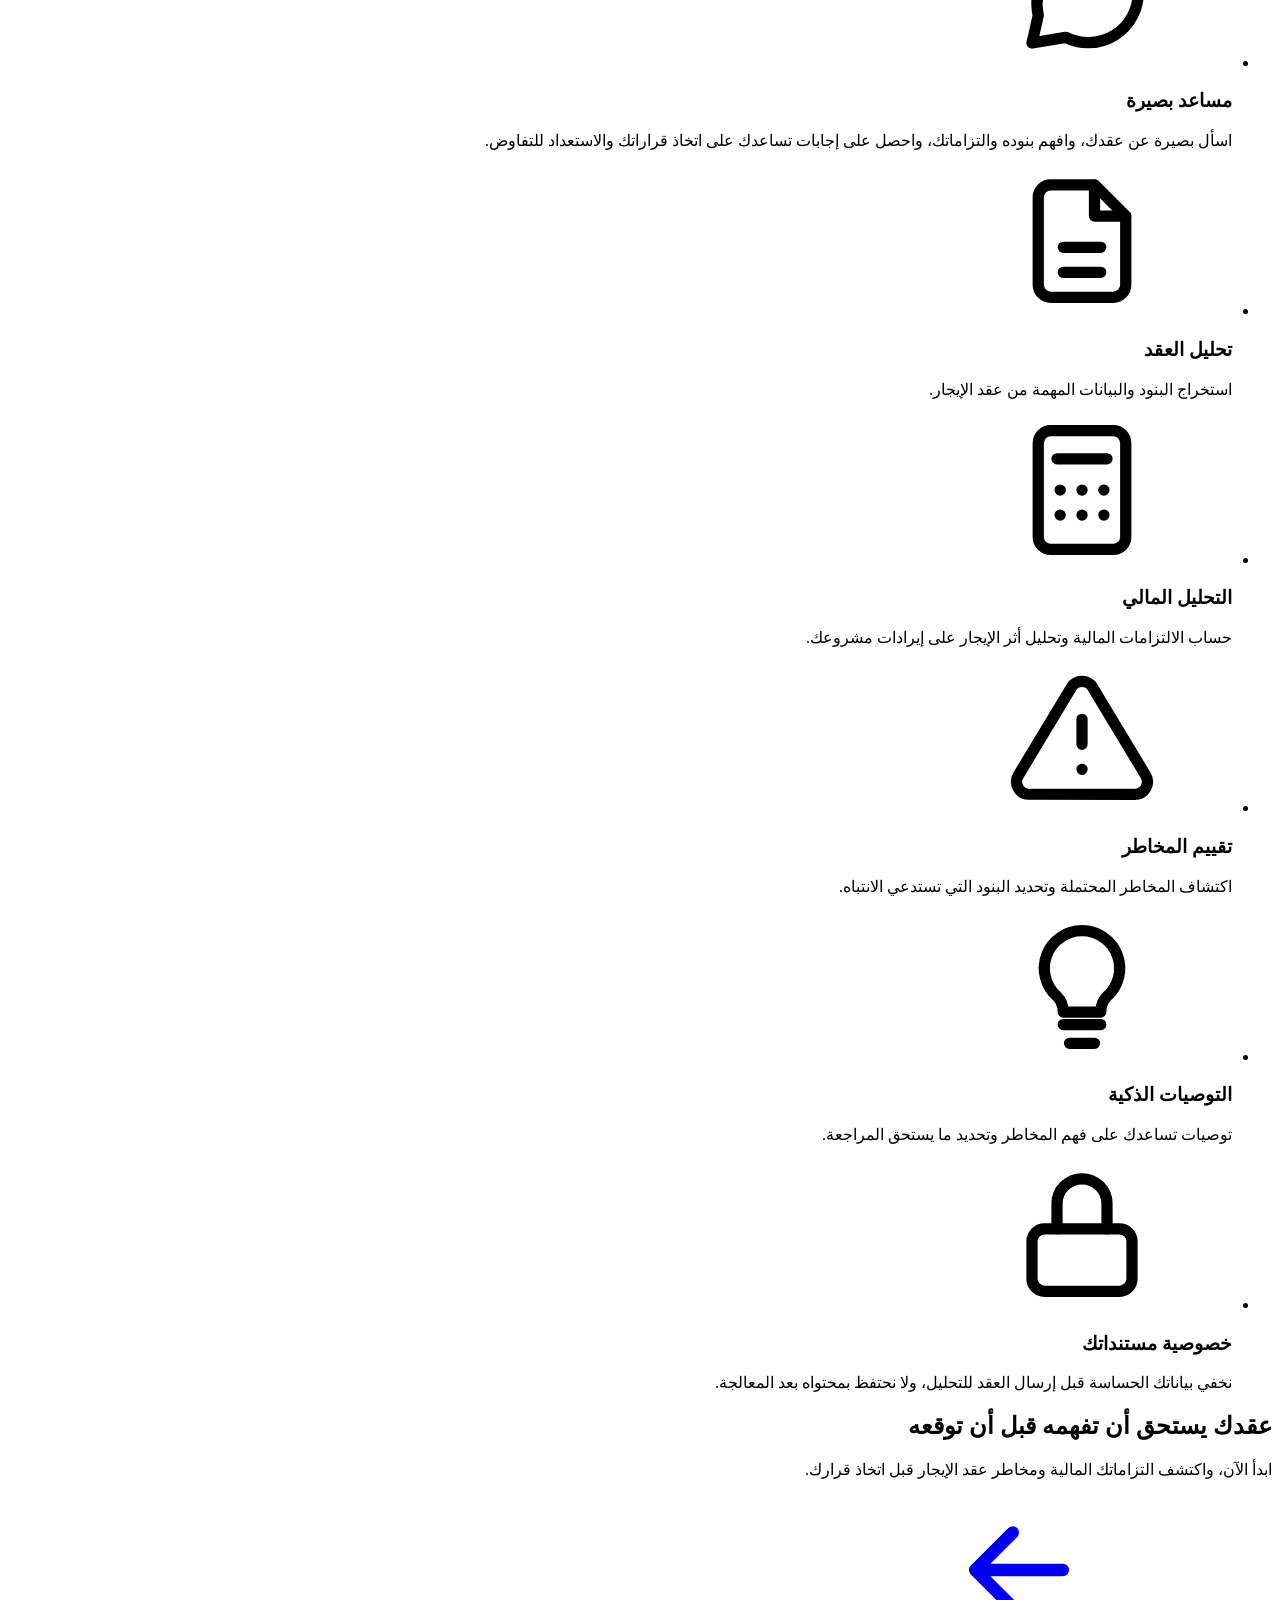
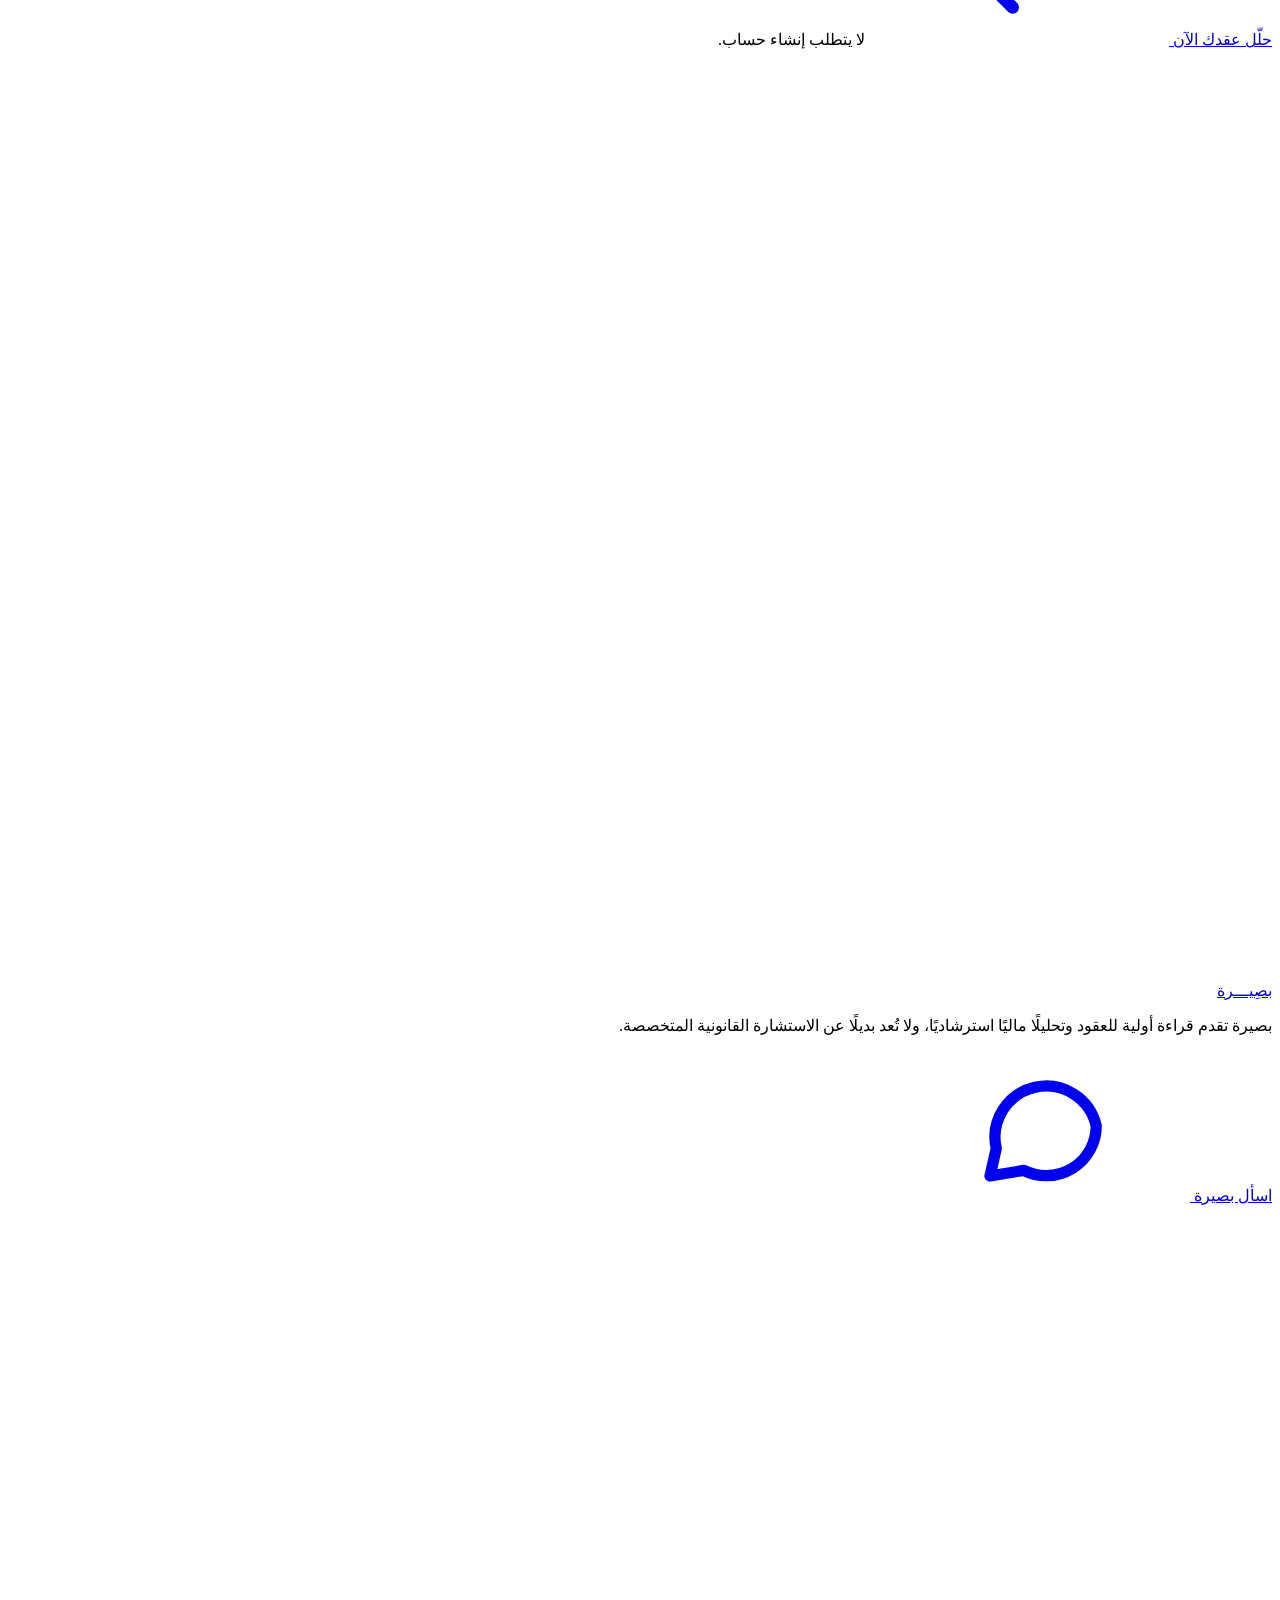
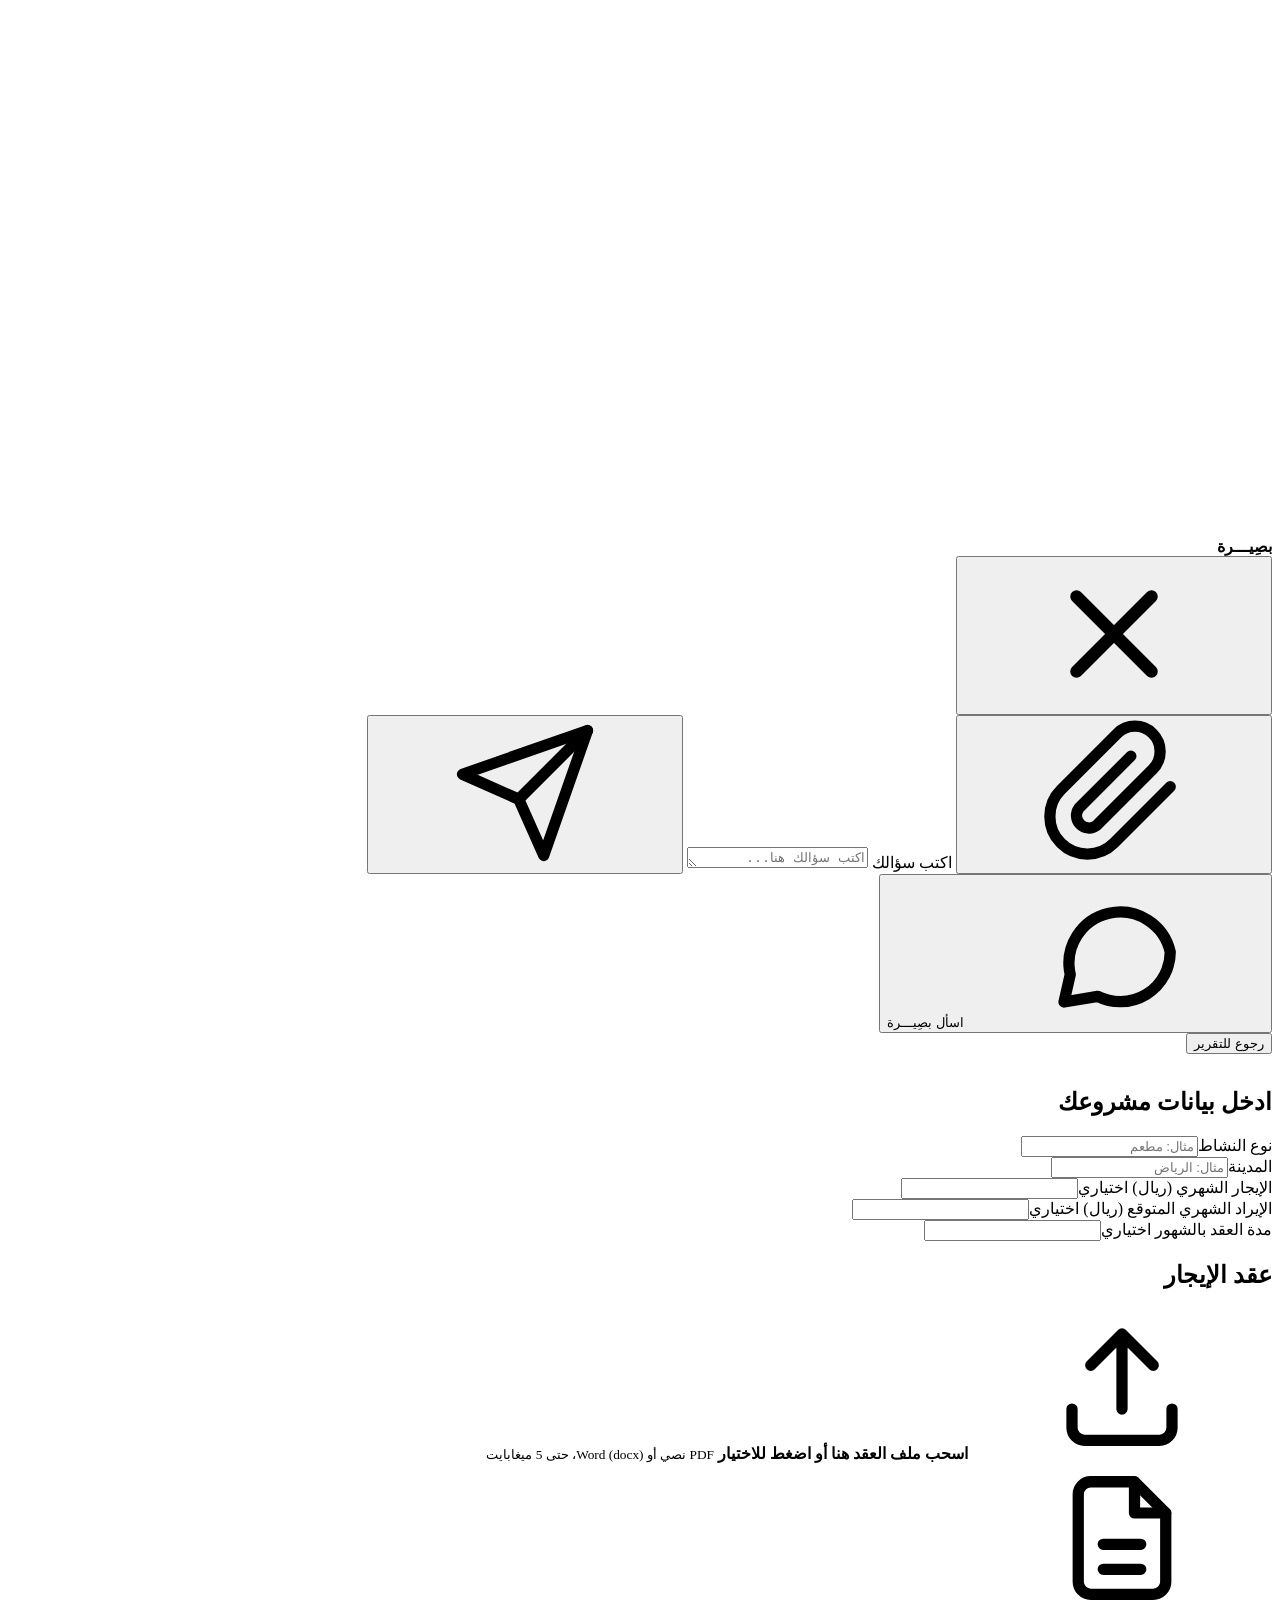
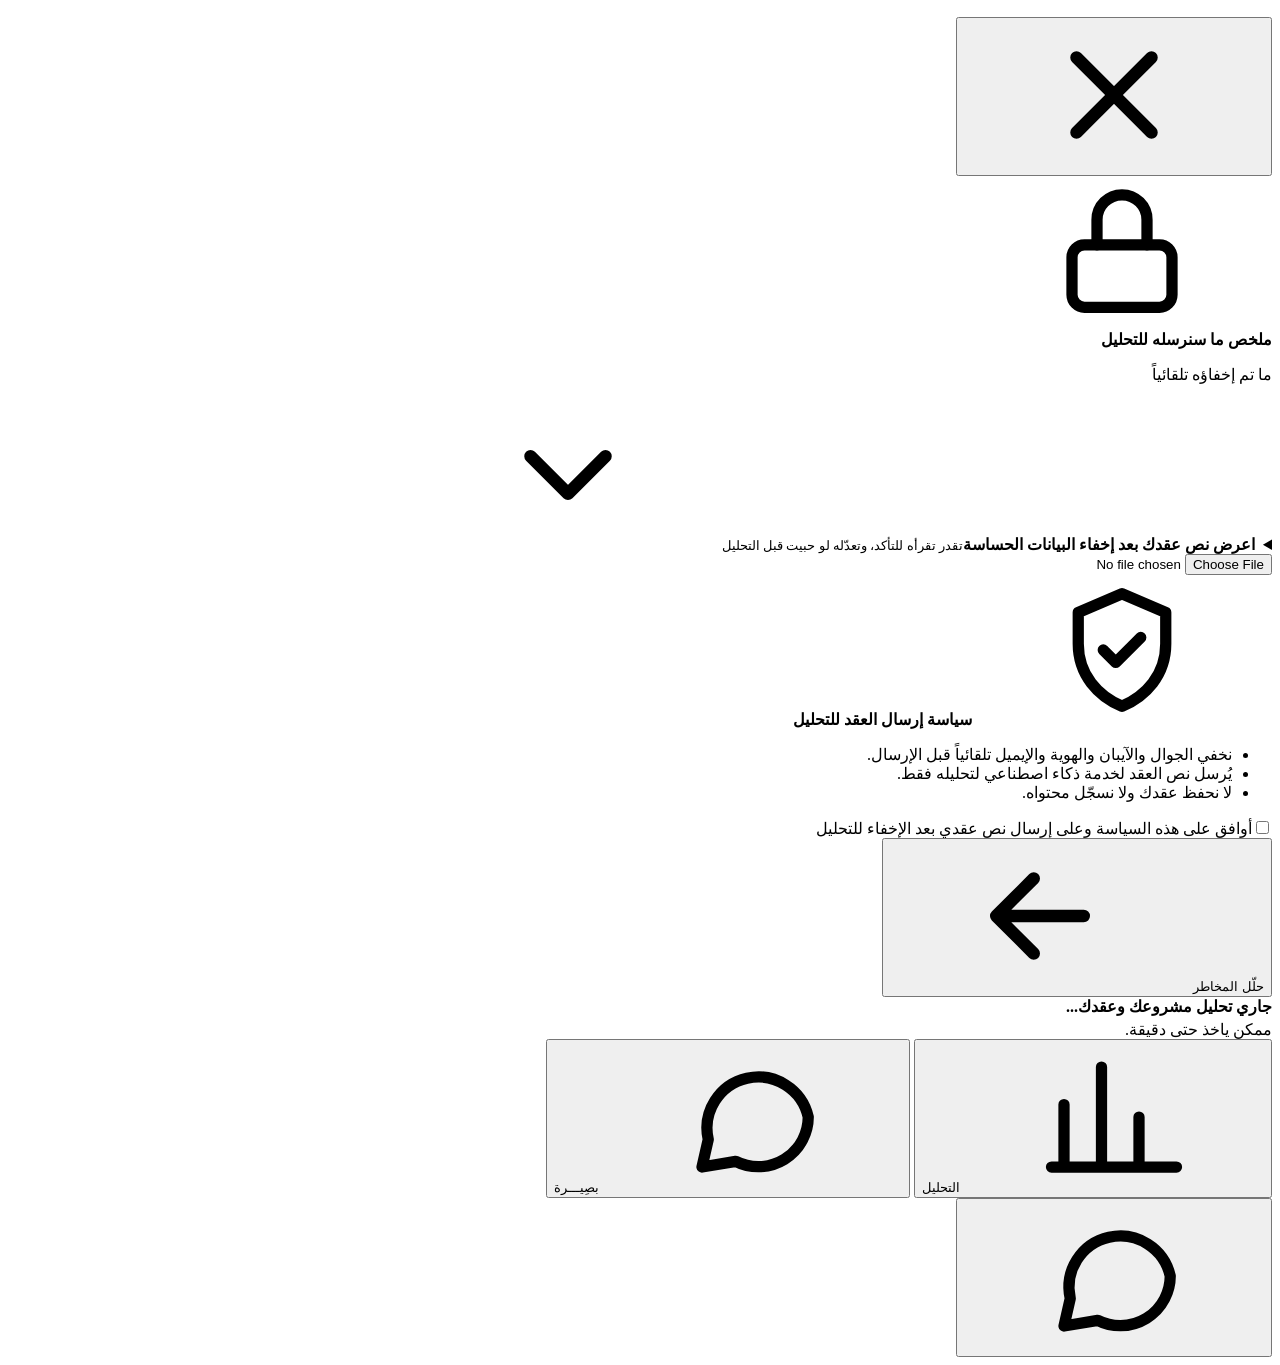
==== commit 2832fc34: "البوستر: جوال يسار وبطاقات الموقع الفعلية طالعة منه، وتوسيط المحتوى؛ وحذف «جاهز يجاوبك» من الموقع Co" ====
--- a/app/static/index.html
+++ b/app/static/index.html
@@ -160,7 +160,7 @@
     <aside class="chat" id="chat" aria-label="بصِيـــرة">
       <div class="chat-head">
         <svg class="logo-mark chat-logo logo-anim" viewBox="104 206 816 599" aria-hidden="true"><use class="frame" href="/static/logo.svg#frame"/><use class="hands" href="/static/logo.svg#hands"/><use class="dotl" href="/static/logo.svg#dot"/></svg>
-        <div><b class="brand-name">بصِيـــرة</b><small><span class="dot"></span> جاهز يجاوبك</small></div>
+        <div><b class="brand-name">بصِيـــرة</b></div>
         <button class="btn ghost icon-btn chat-close" id="chat-close" type="button" aria-label="إغلاق المحادثة" title="إغلاق المحادثة"><svg class="i" aria-hidden="true"><use href="#i-x"/></svg></button>
       </div>
       <div class="messages" id="messages" role="log" aria-live="polite" aria-label="المحادثة"></div>
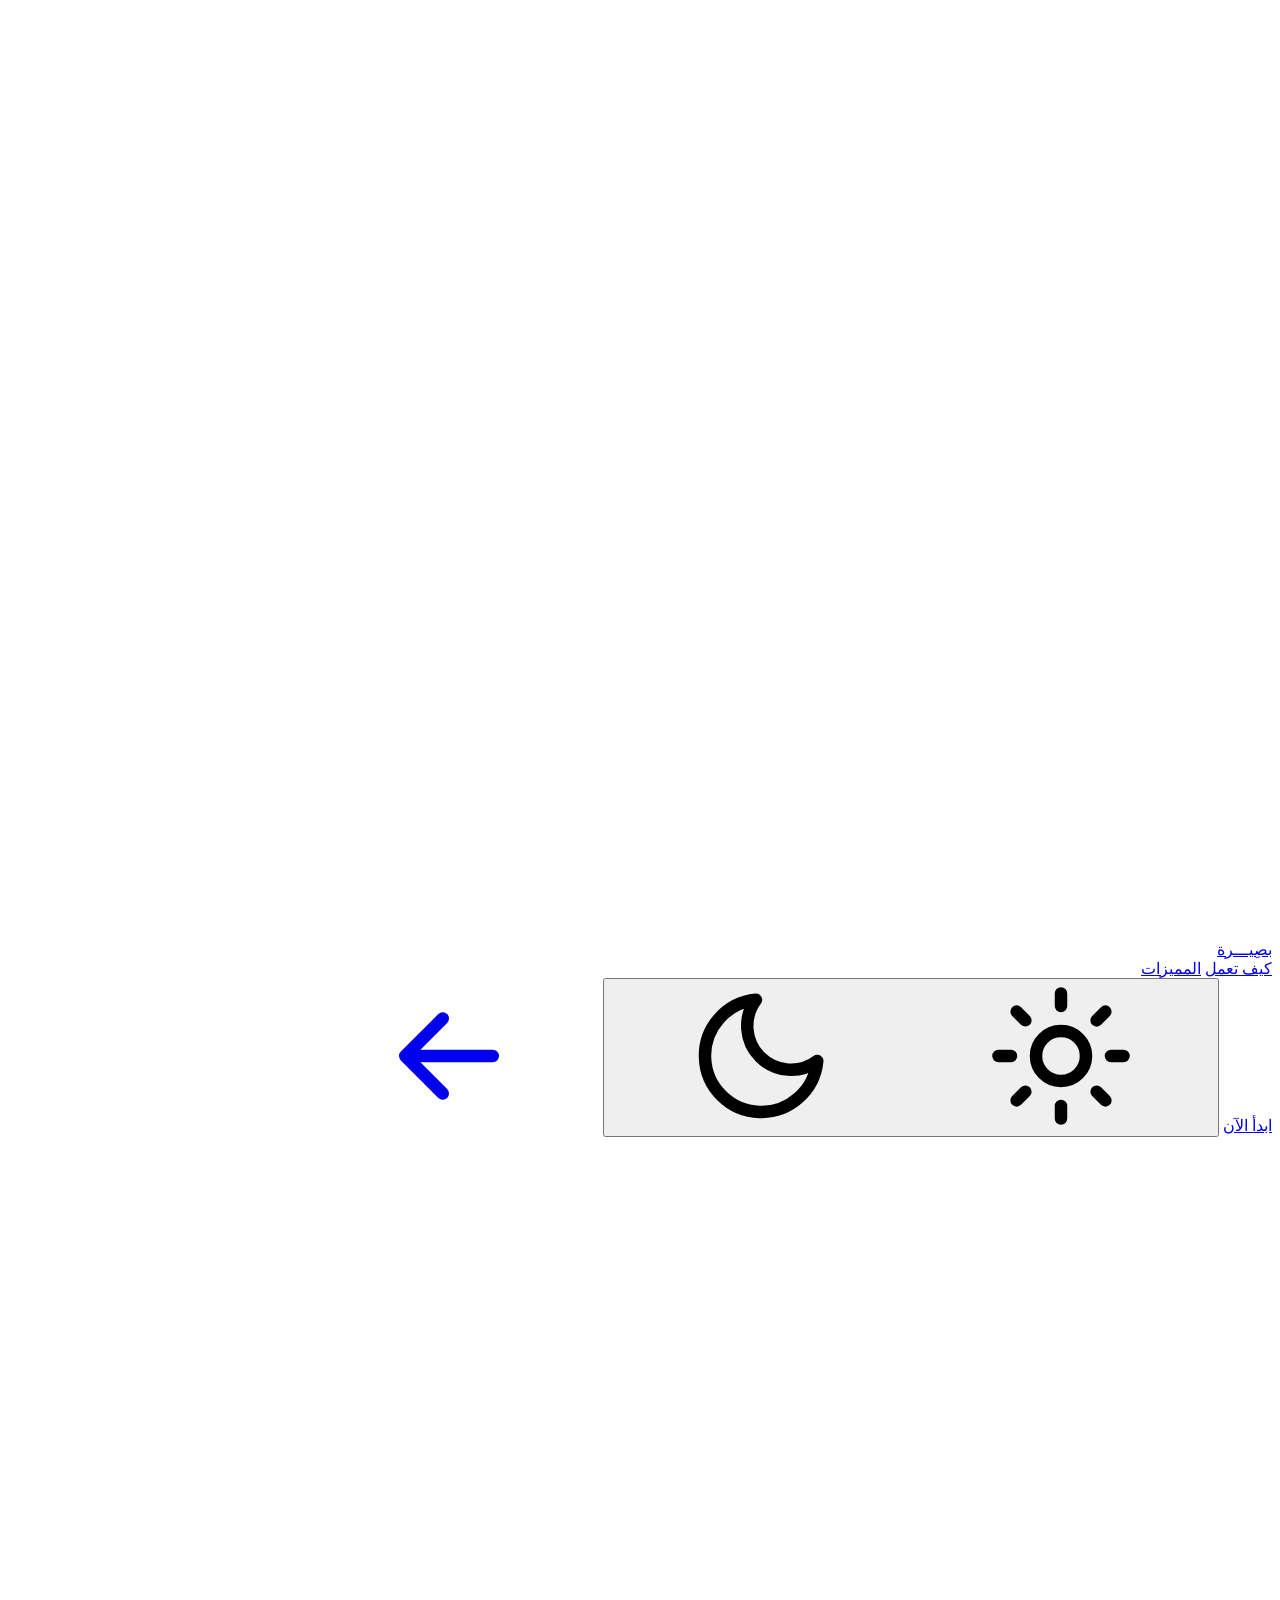
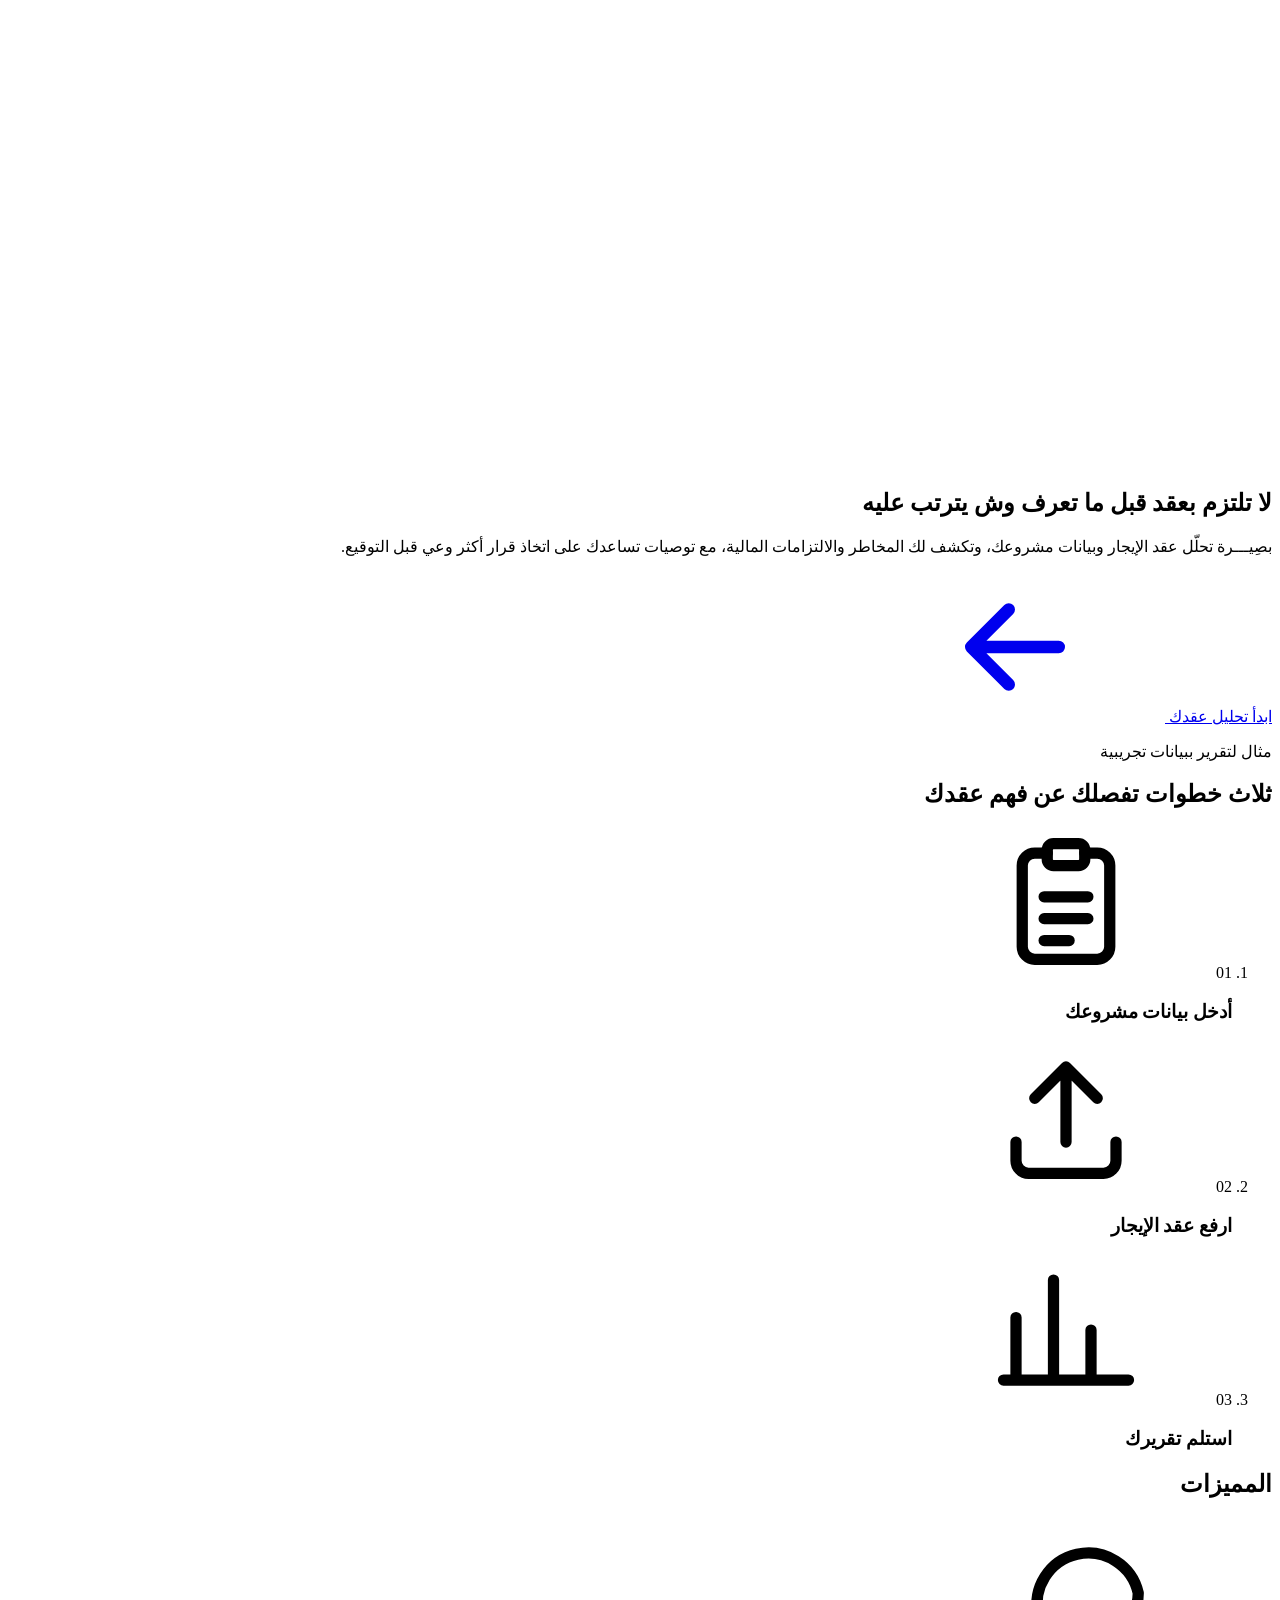
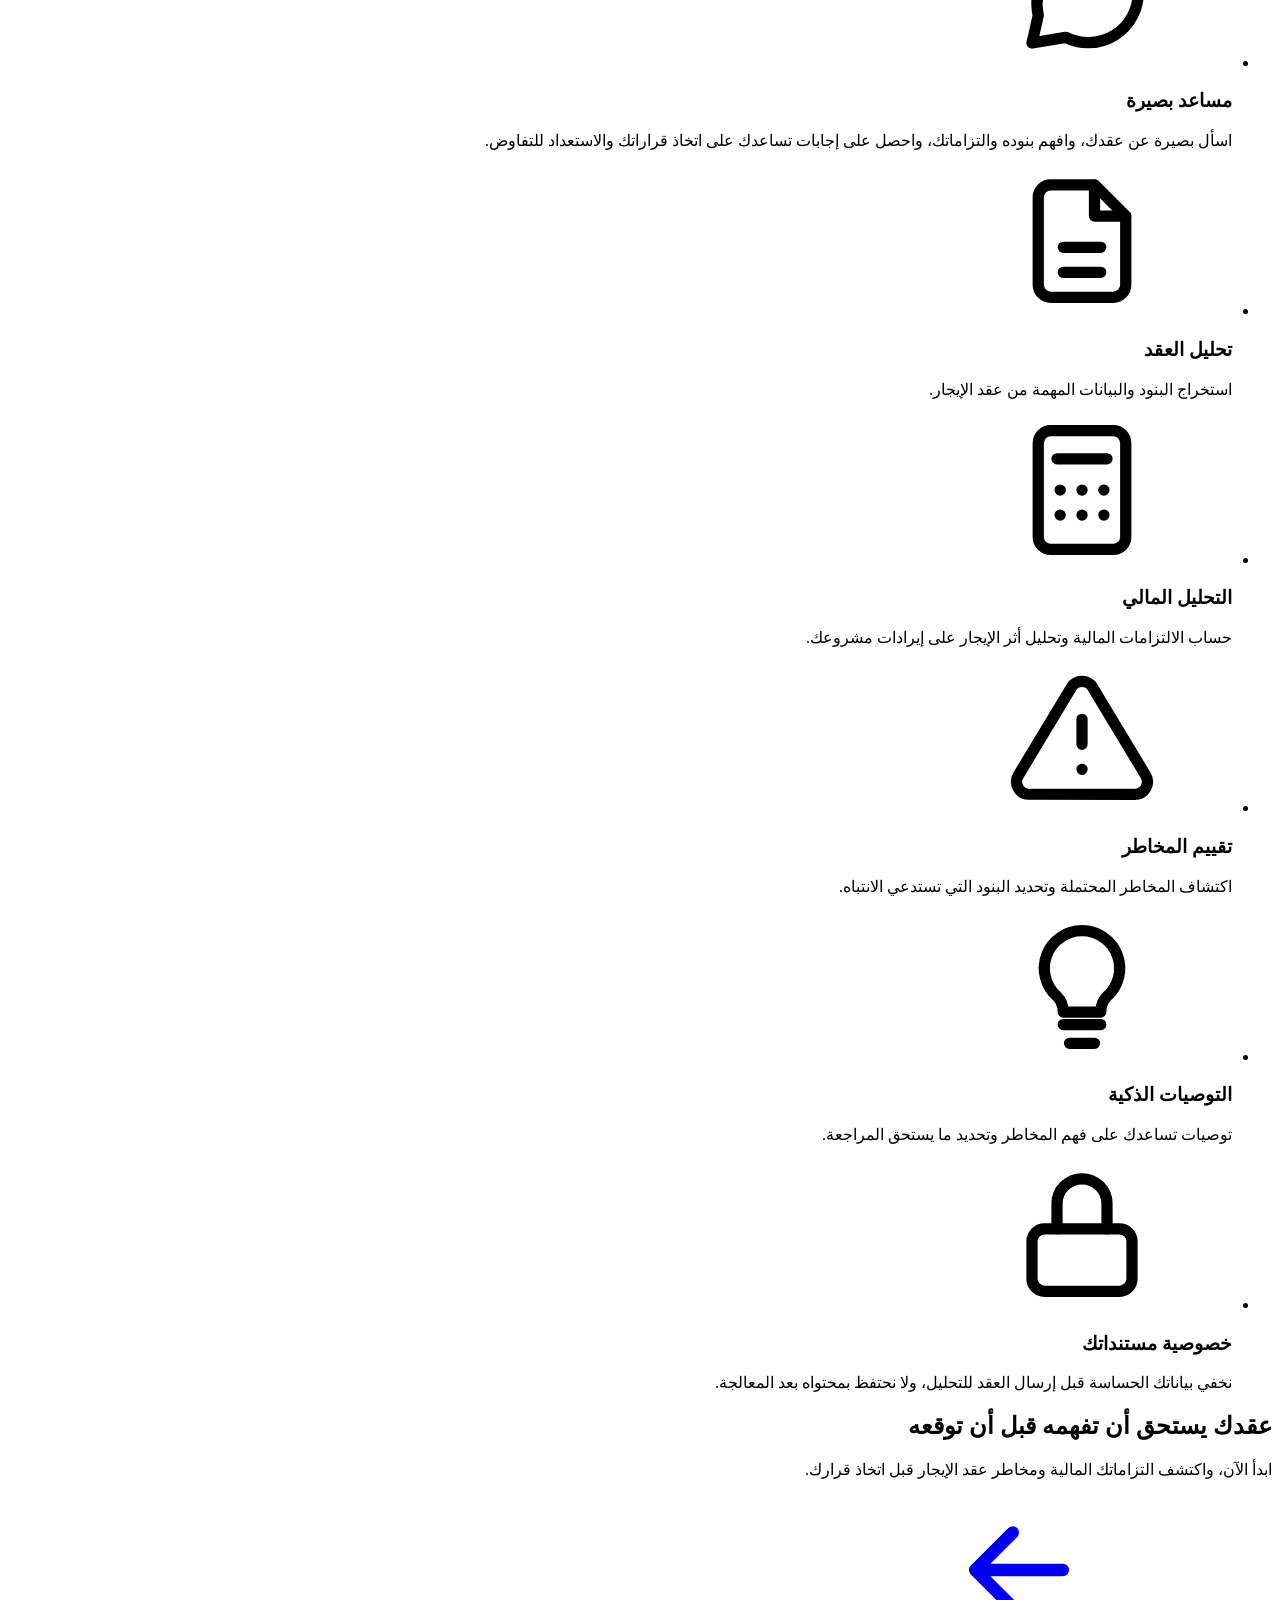
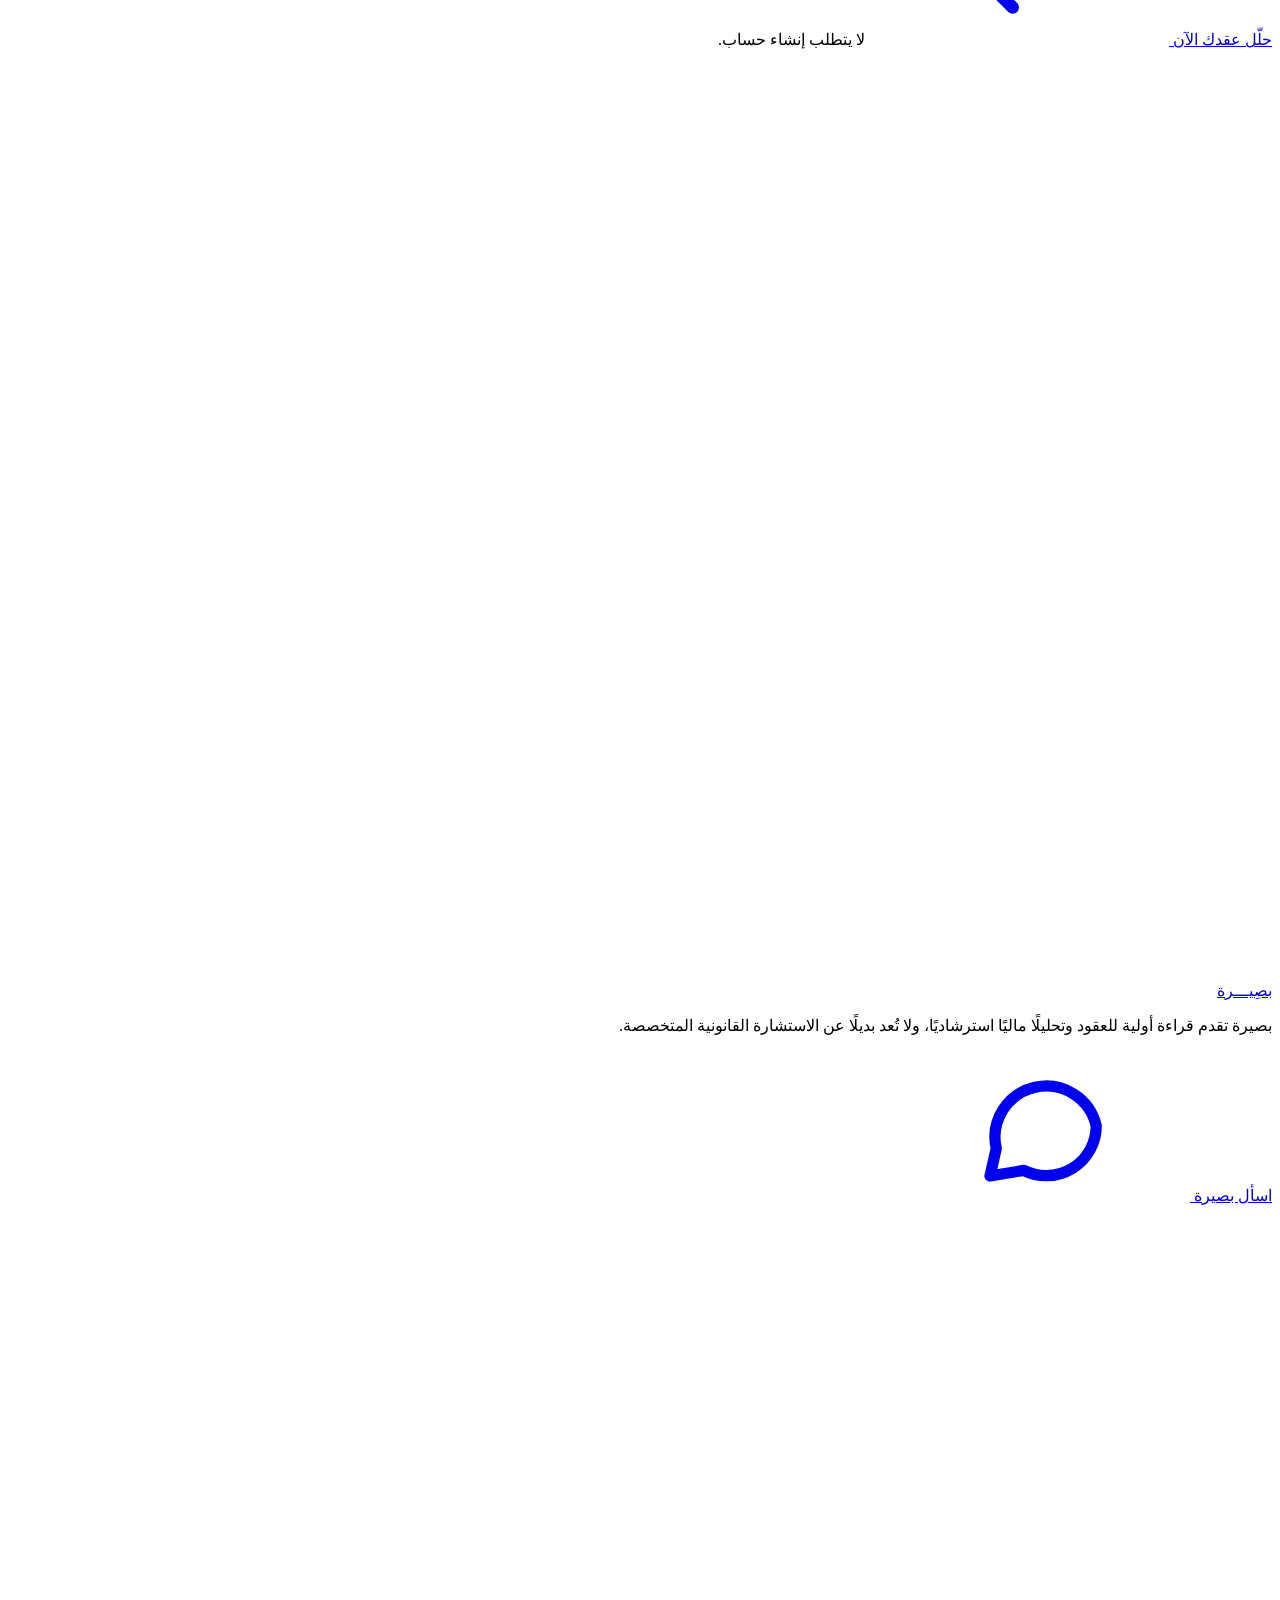
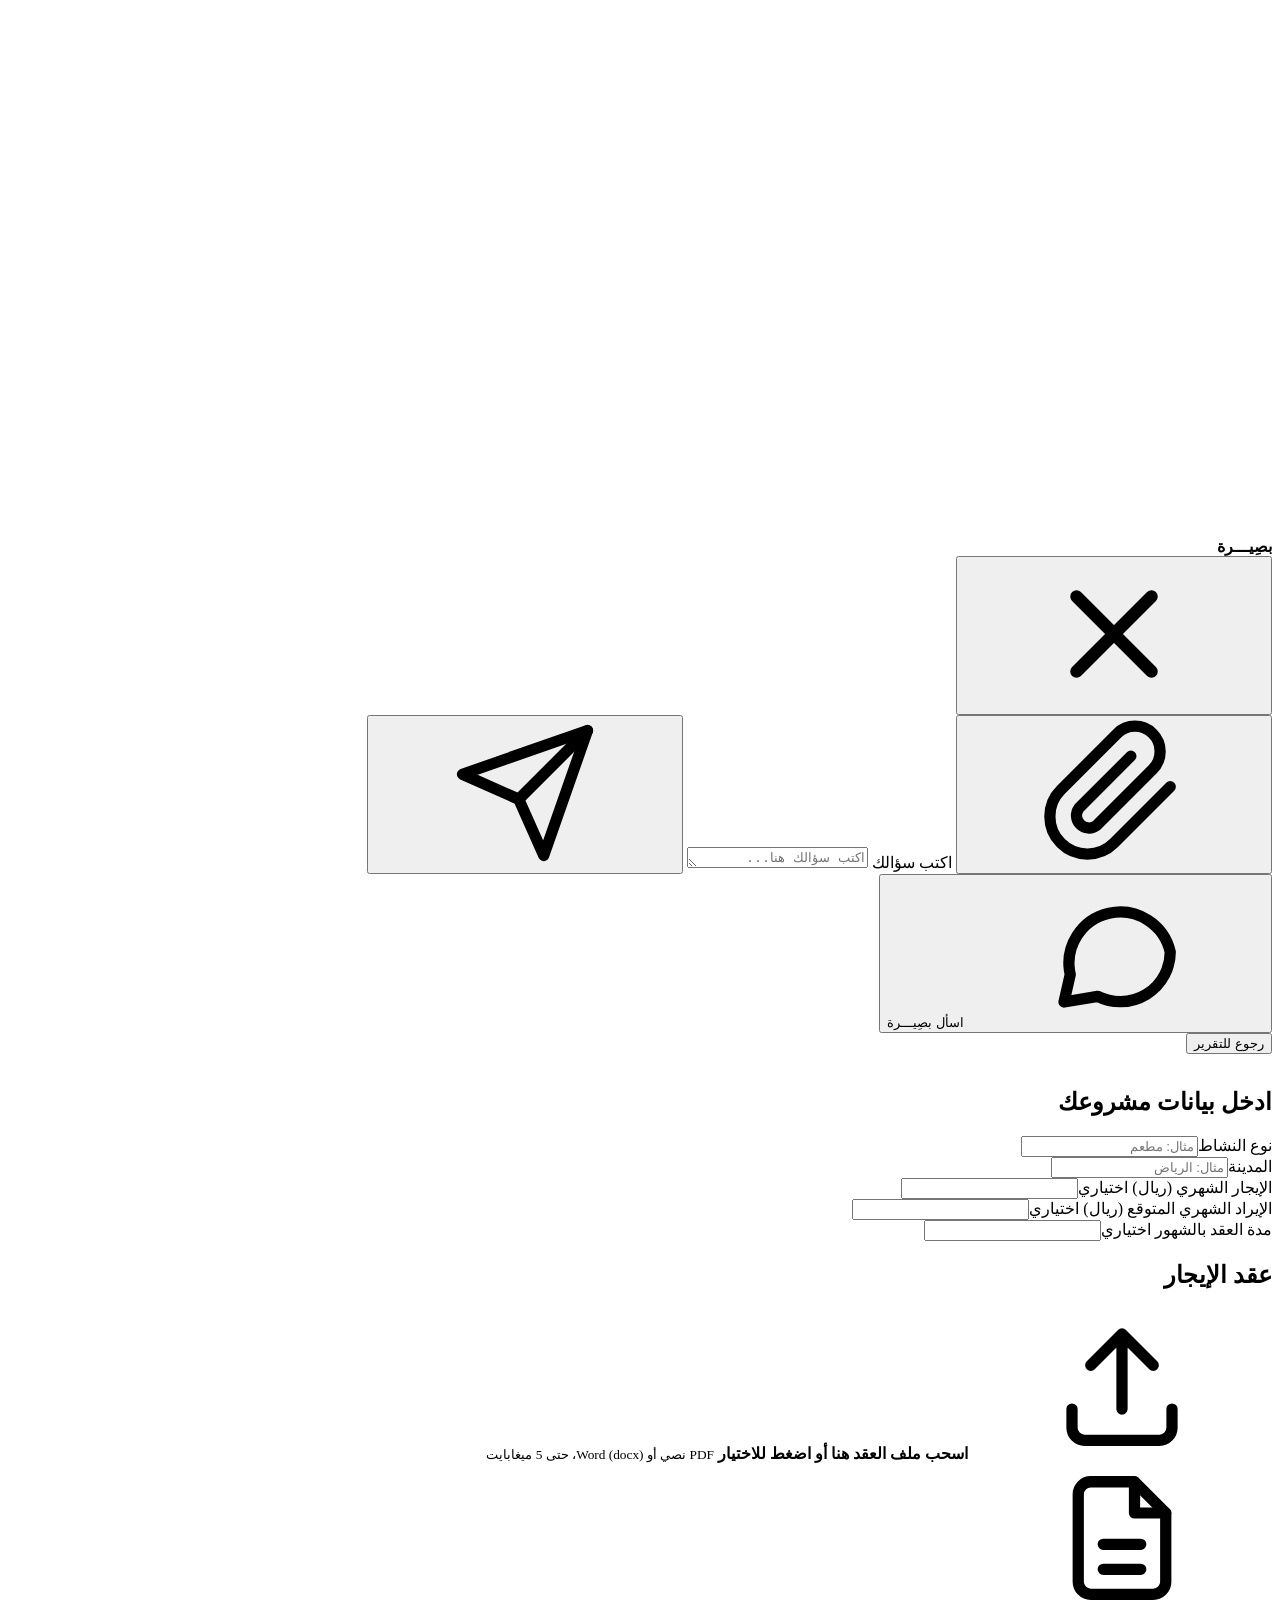
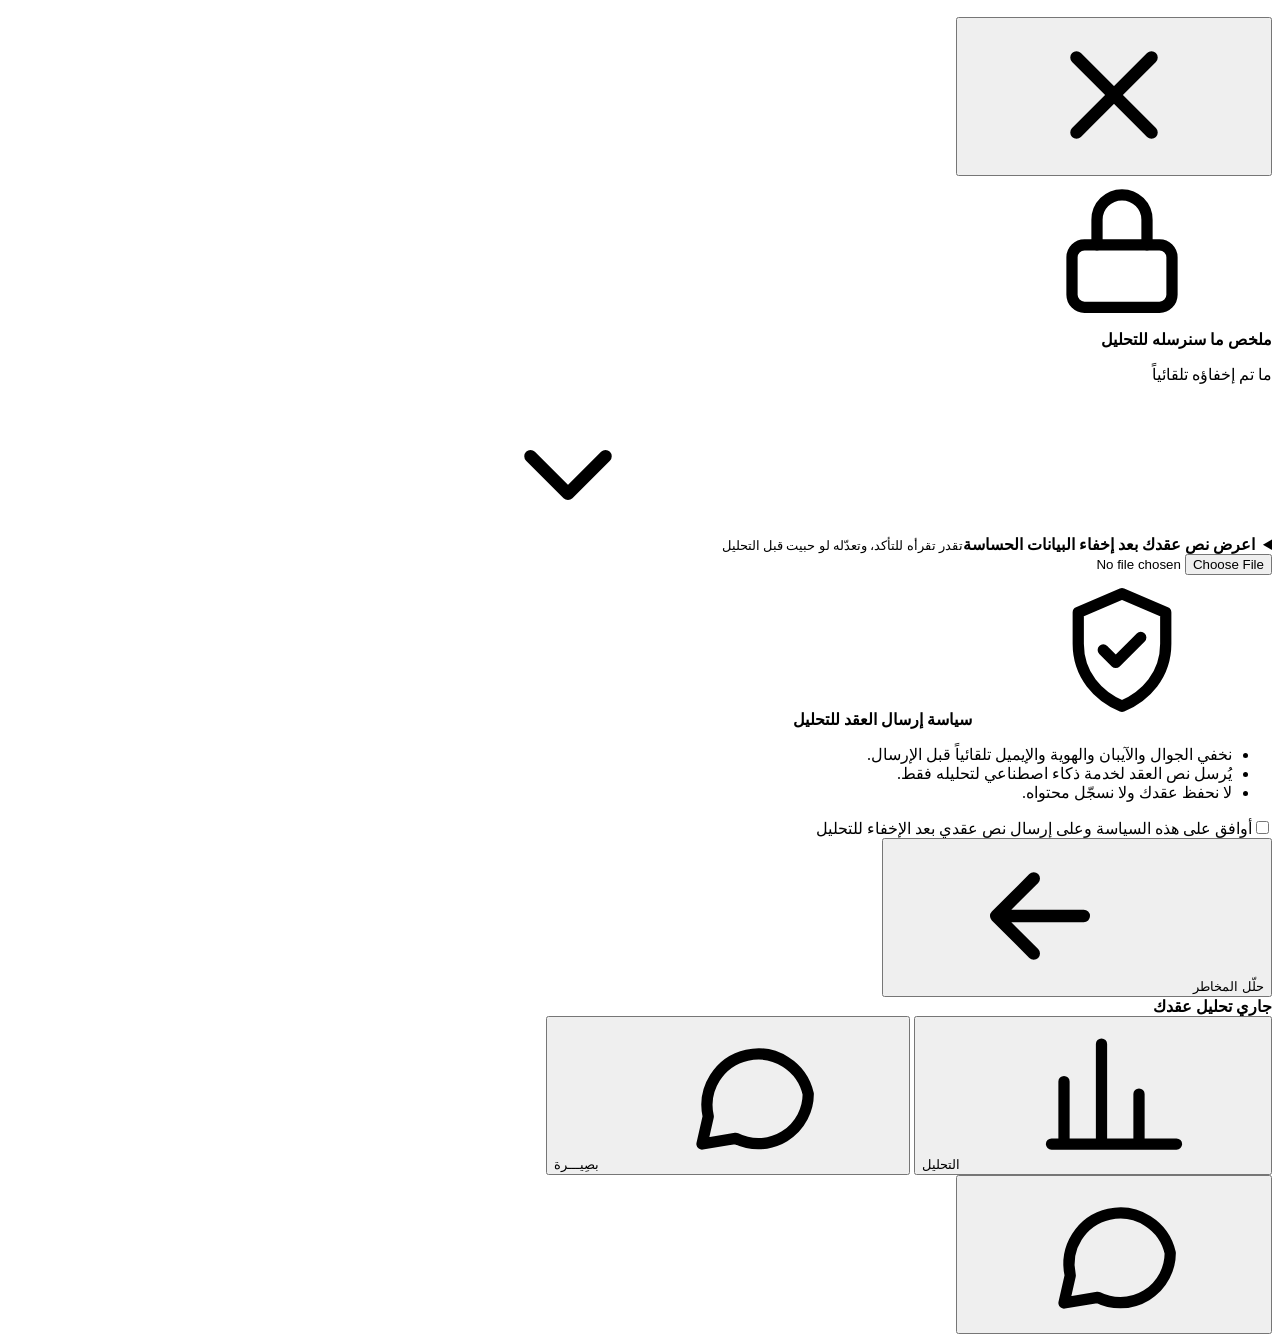
==== commit f0a62955: "نص التحميل «جاري تحليل عقدك» بدون تلميح الدقيقة، وإزالة الأيقونة الدائرية من بطاقات المخاطر؛ تفكير ا" ====
--- a/app/static/index.html
+++ b/app/static/index.html
@@ -9,7 +9,10 @@
 <link rel="preconnect" href="https://fonts.googleapis.com">
 <link rel="preconnect" href="https://fonts.gstatic.com" crossorigin>
 <link href="https://fonts.googleapis.com/css2?family=Tajawal:wght@400;500;700;800&family=Lalezar&display=swap" rel="stylesheet">
-<link rel="icon" type="image/svg+xml" href="/static/logo.svg">
+<link rel="icon" type="image/png" sizes="32x32" href="/static/icons/favicon-32.png?v=3">
+<link rel="icon" type="image/png" sizes="192x192" href="/static/icons/favicon-192.png?v=3">
+<link rel="icon" type="image/svg+xml" href="/static/logo.svg?v=3">
+<link rel="apple-touch-icon" href="/static/icons/apple-touch-icon.png?v=3">
 <script src="/static/js/theme-init.js"></script>
 <link rel="stylesheet" href="/static/styles.css">
 </head>
@@ -260,8 +263,7 @@
       <div id="stage-loading" class="hidden" role="status" aria-live="polite">
         <div class="card loading">
           <div class="spinner"></div>
-          <b>جاري تحليل مشروعك وعقدك...</b>
-          <p class="hint" style="margin:4px 0 0">ممكن ياخذ حتى دقيقة.</p>
+          <b>جاري تحليل عقدك</b>
         </div>
         <div class="skel-row" aria-hidden="true"><div class="skel"></div><div class="skel"></div><div class="skel"></div></div>
         <div class="skel-list" aria-hidden="true"><div class="skel"></div><div class="skel"></div><div class="skel"></div></div>
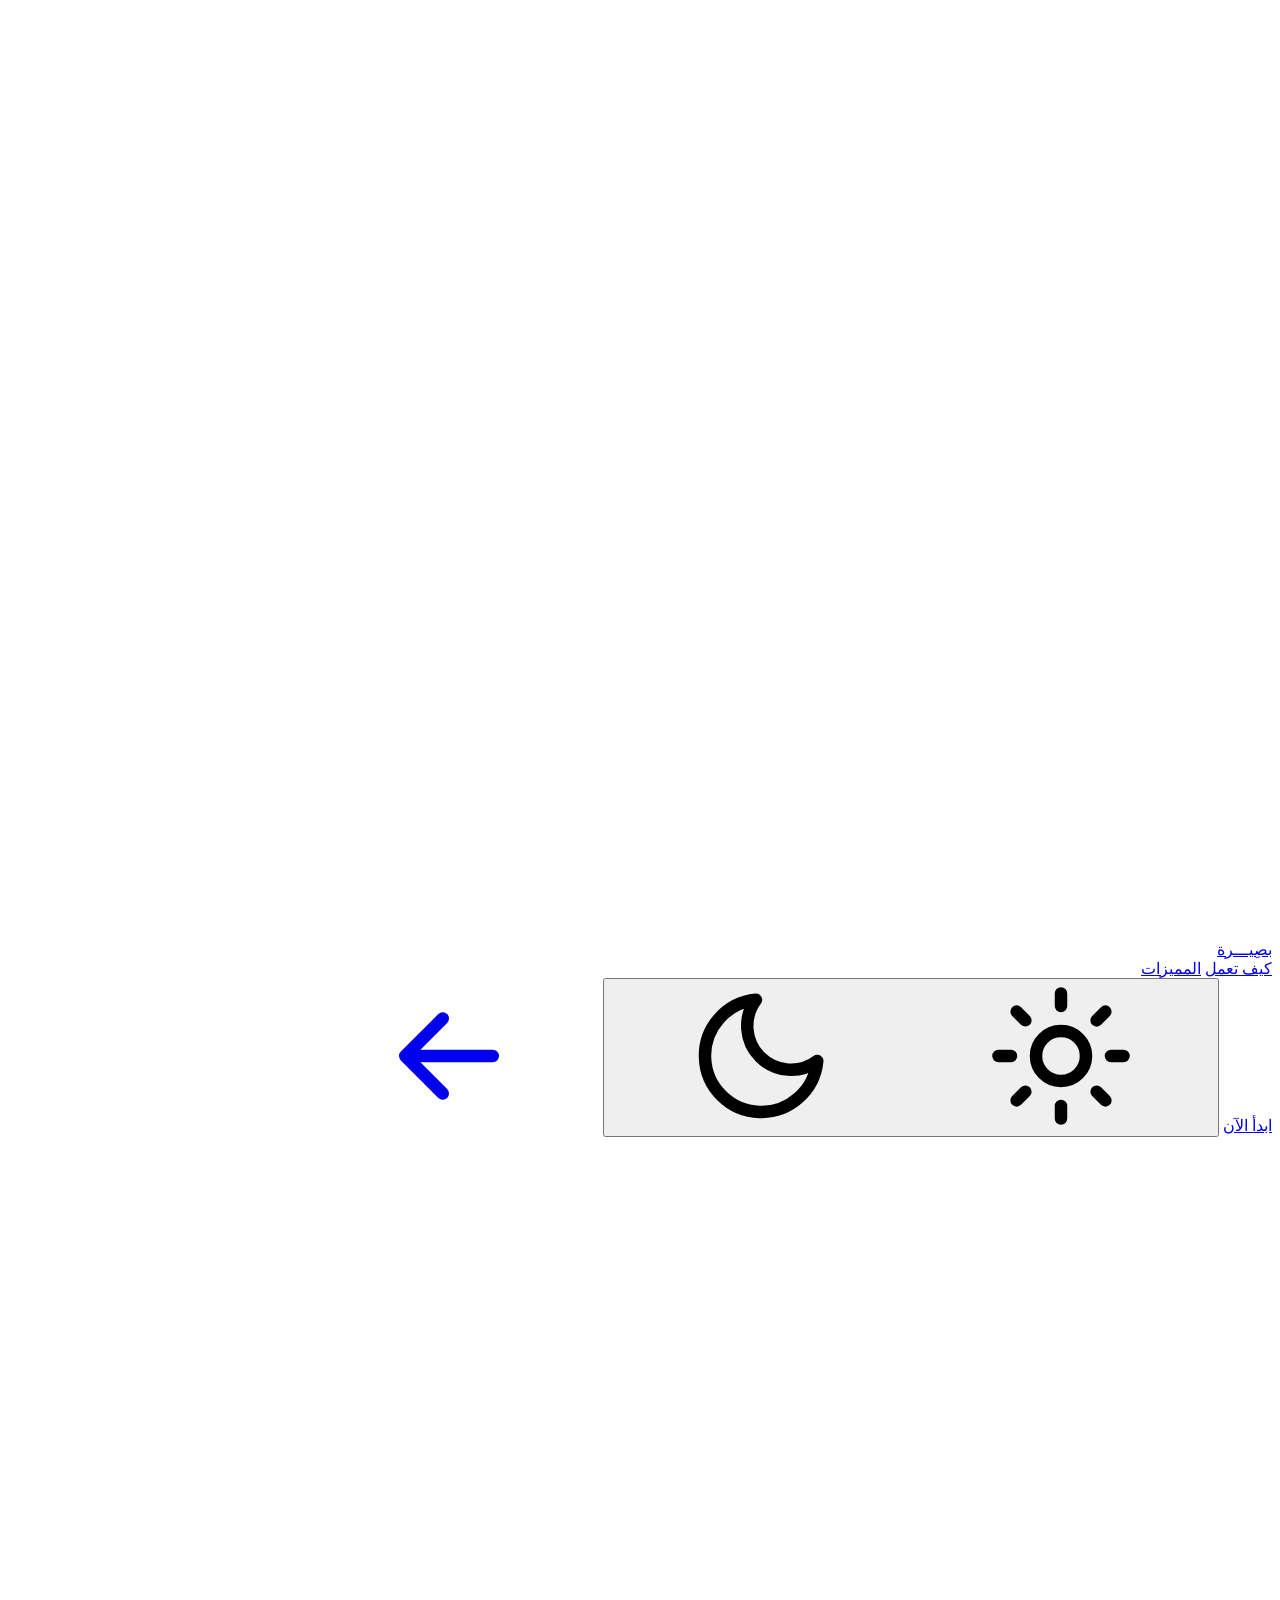
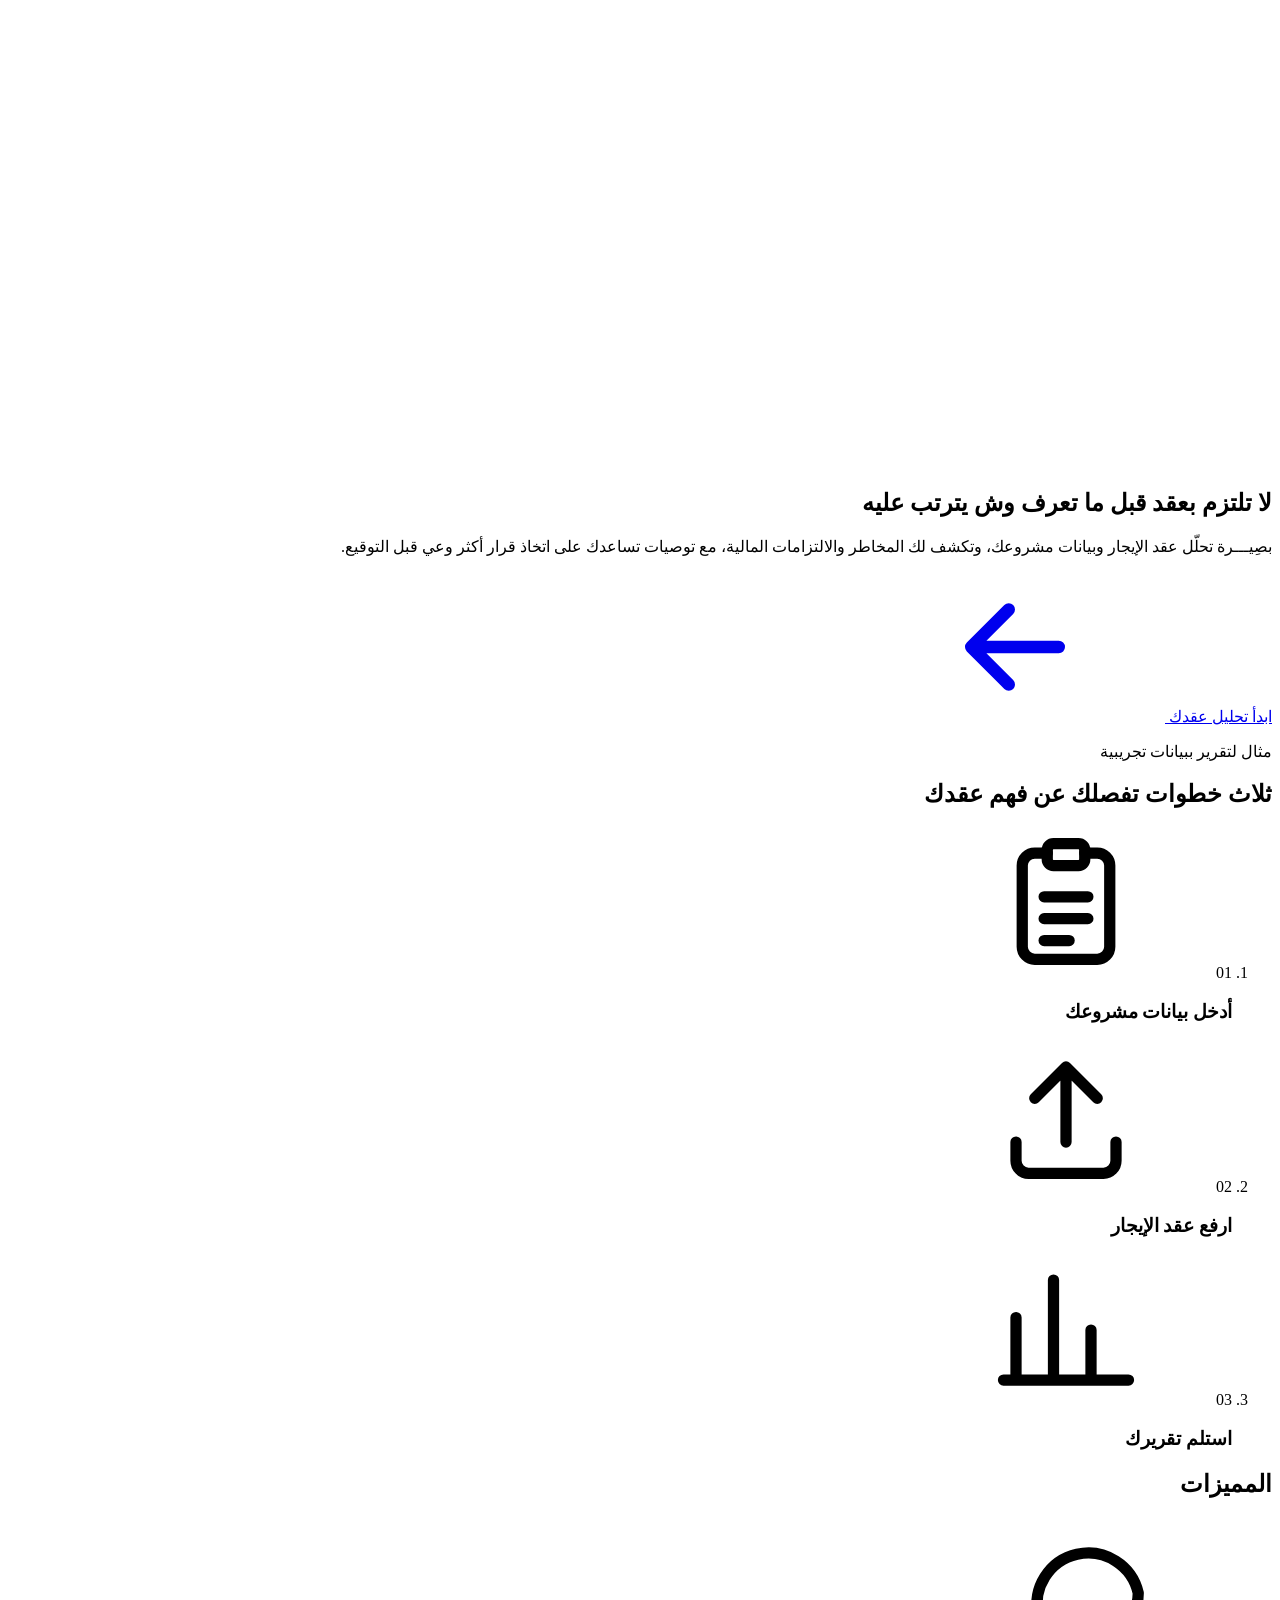
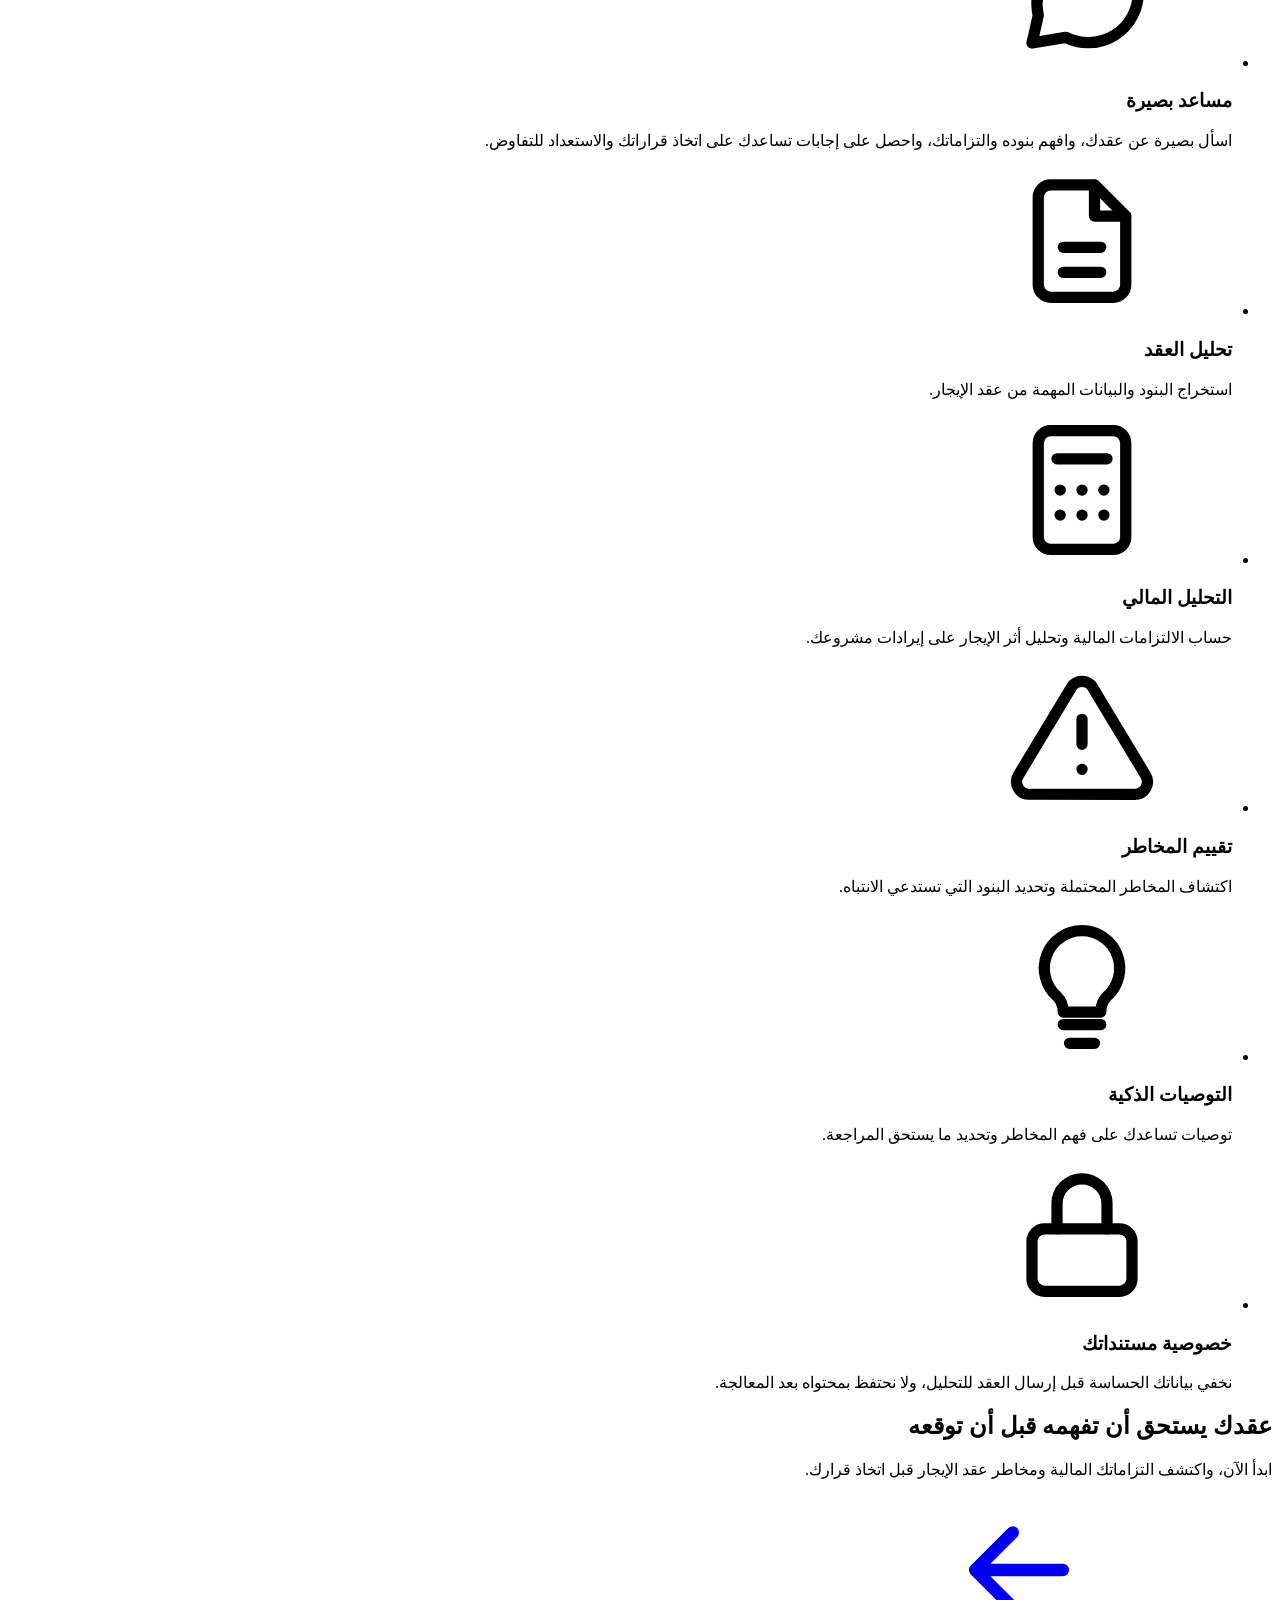
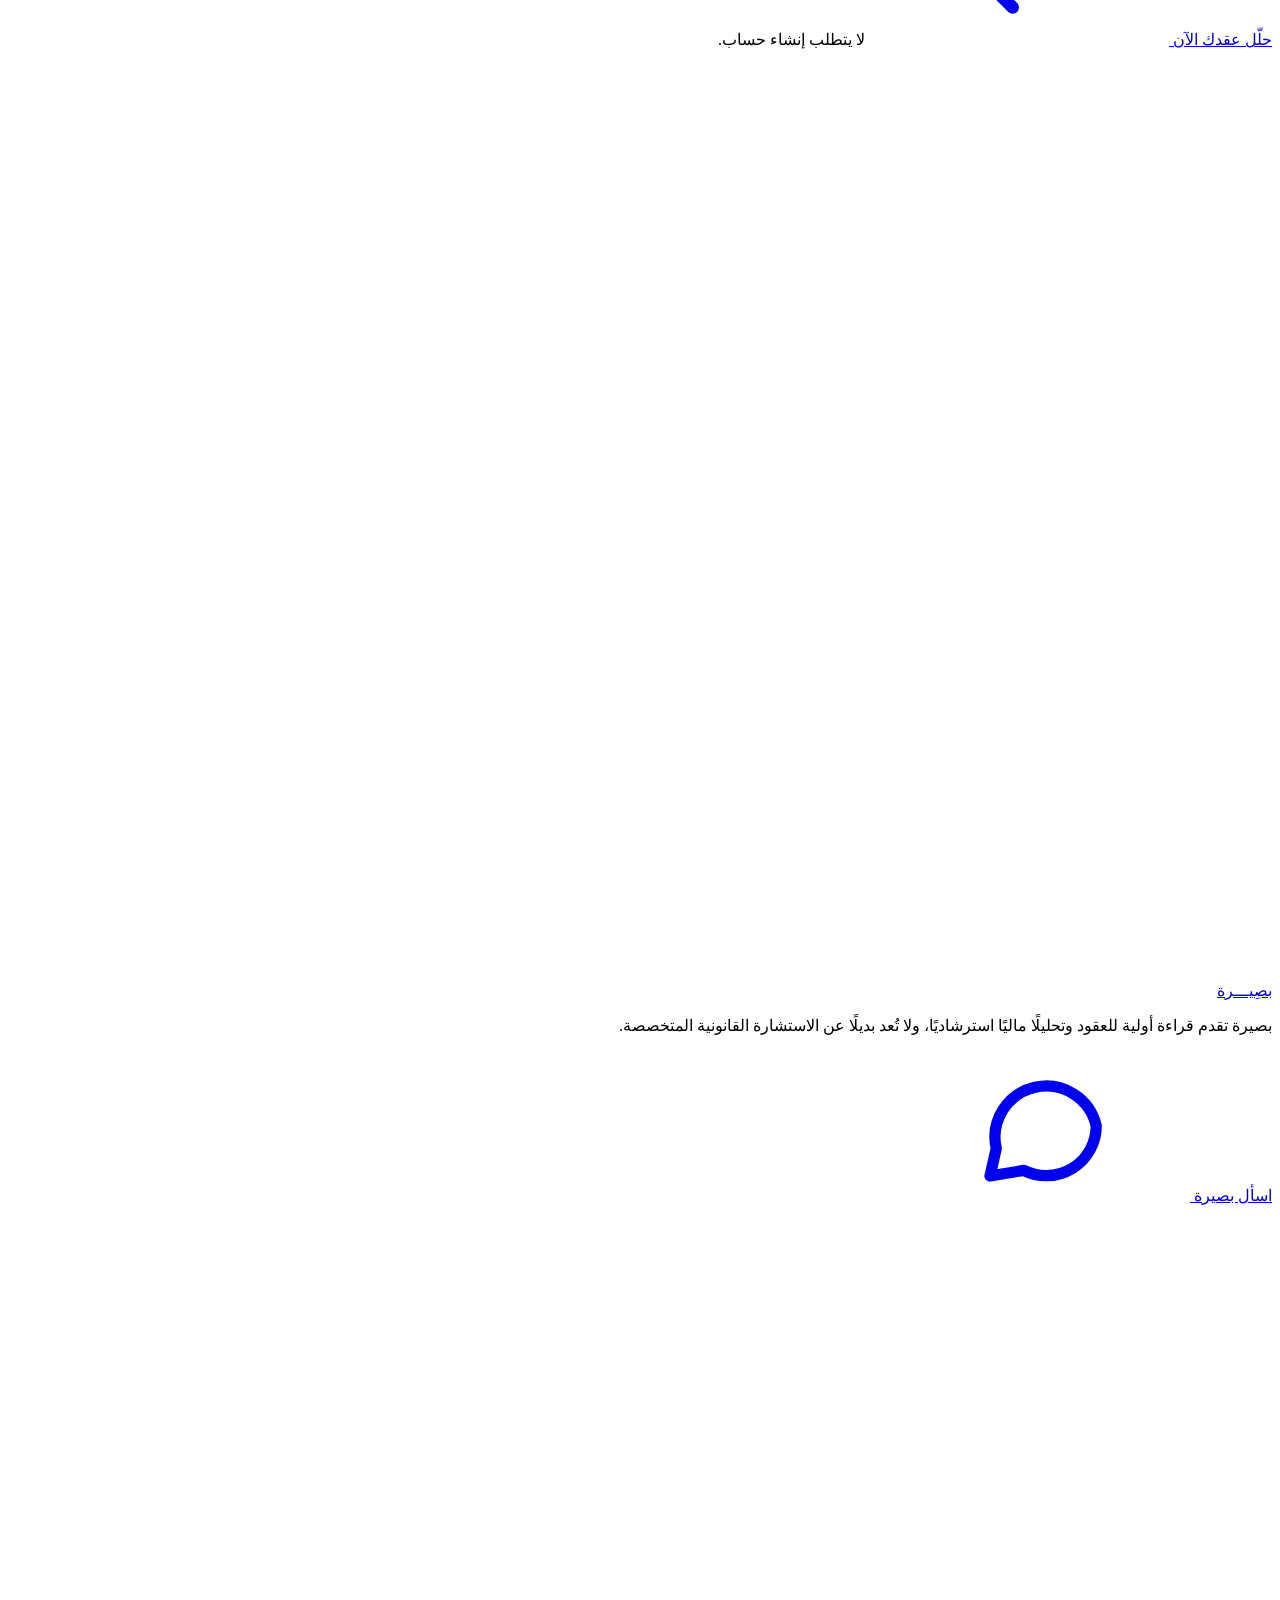
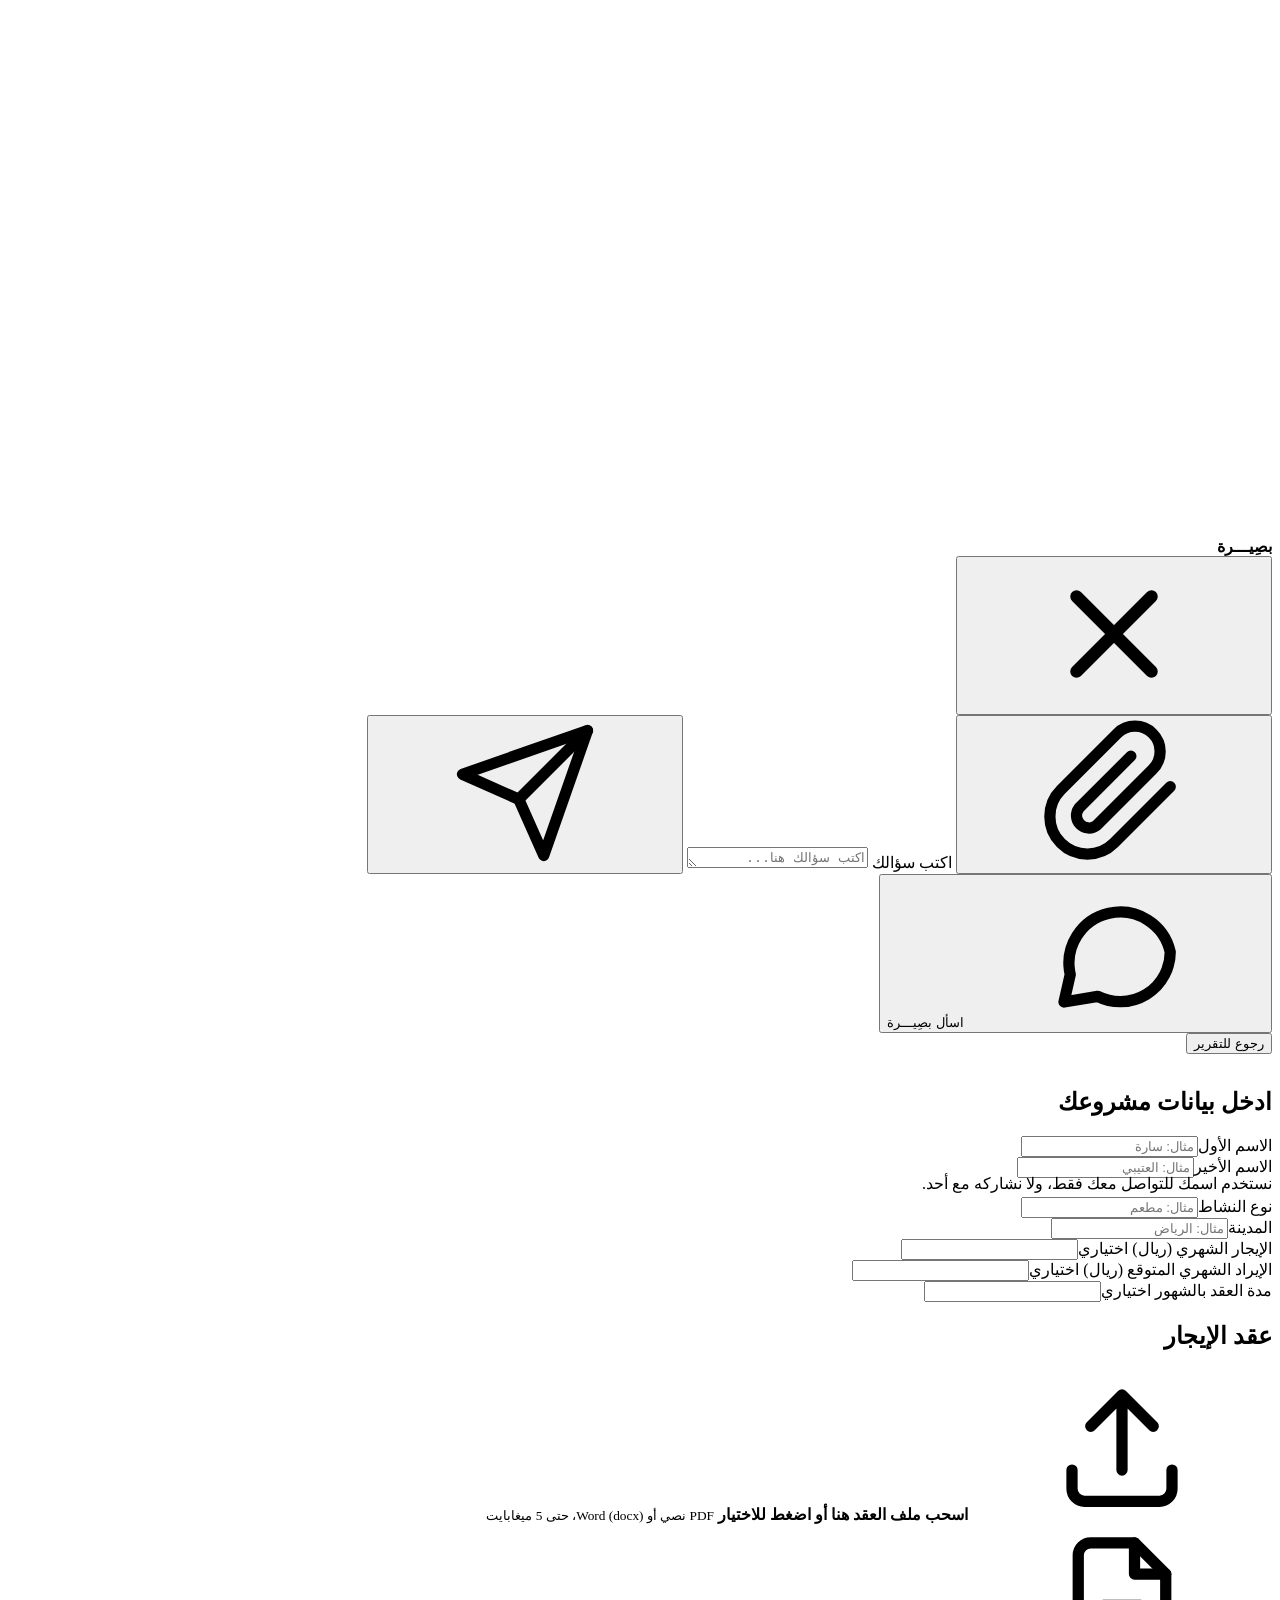
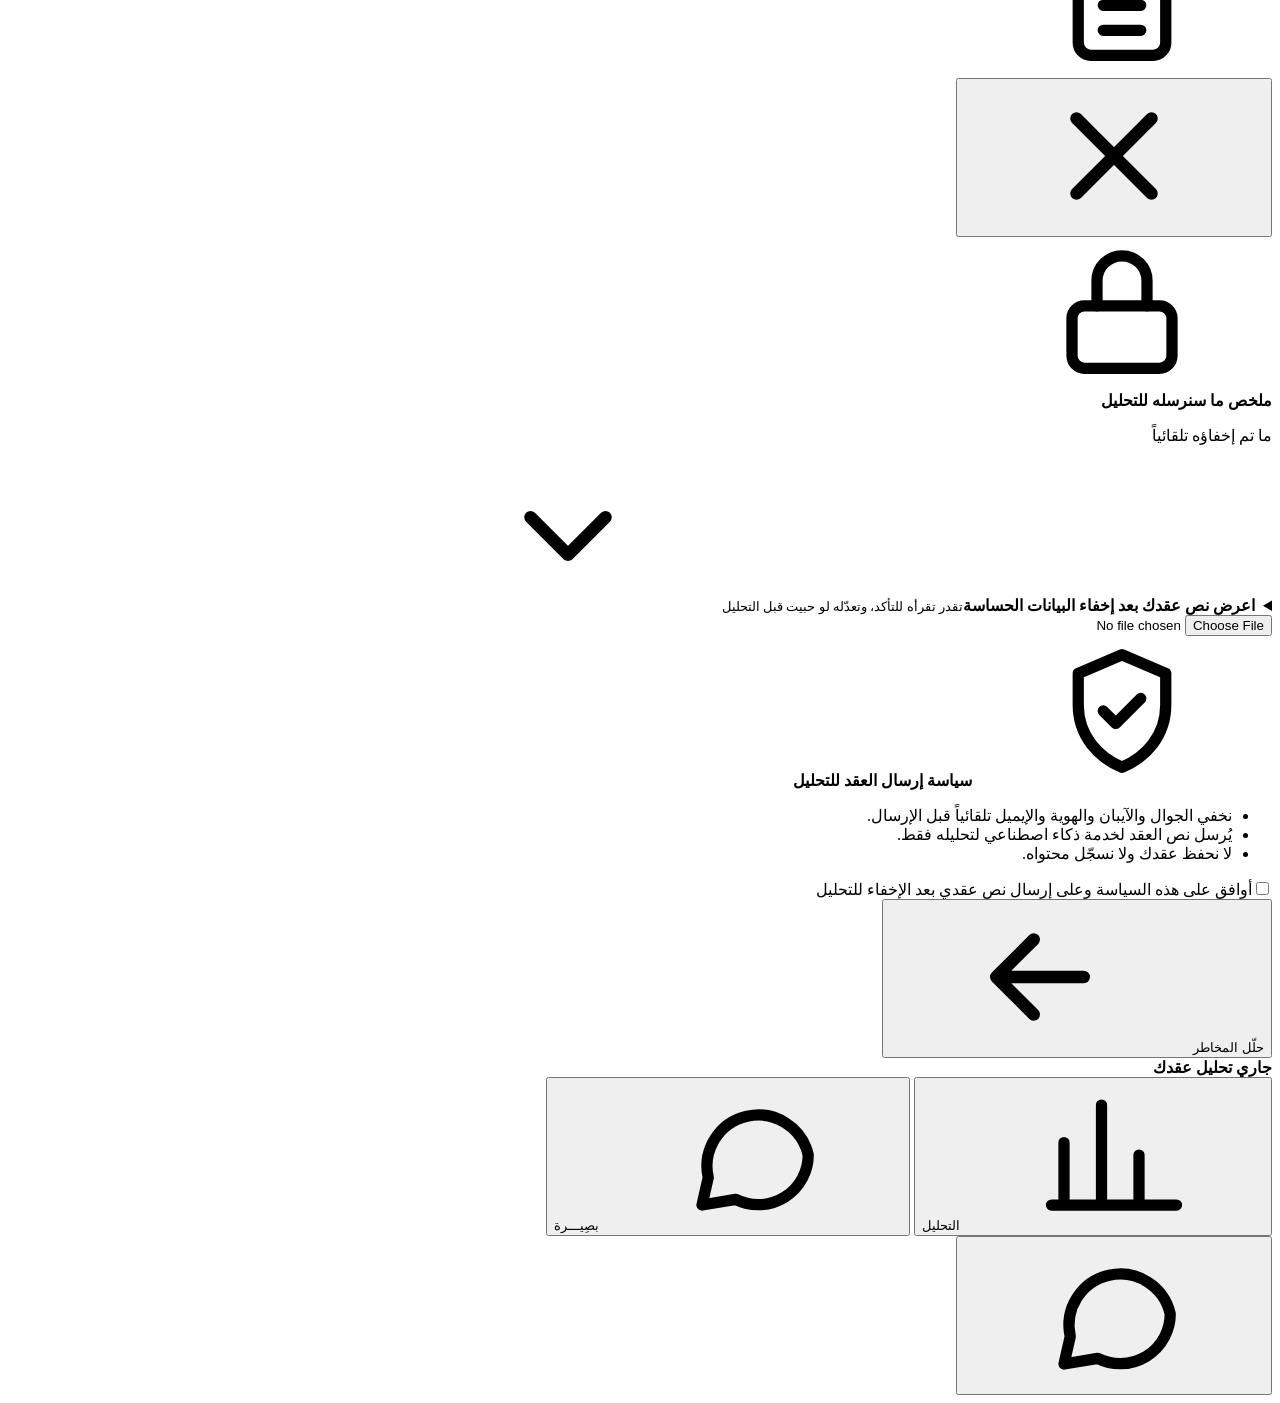
==== commit 2dcd1b6f: "حقلا الاسم الأول والأخير في النموذج (مطلوبان) تظهر في لوحة المراقبة؛ وإبقاء «لا يتطلب إنشاء حساب» Co" ====
--- a/app/static/index.html
+++ b/app/static/index.html
@@ -190,6 +190,9 @@
         <section class="card">
           <h2>ادخل بيانات مشروعك</h2>
           <div class="form-grid">
+            <div class="field"><label for="first_name">الاسم الأول</label><input type="text" id="first_name" placeholder="مثال: سارة" autocomplete="given-name" maxlength="60"></div>
+            <div class="field"><label for="last_name">الاسم الأخير</label><input type="text" id="last_name" placeholder="مثال: العتيبي" autocomplete="family-name" maxlength="60"></div>
+            <div class="full"><p class="hint" style="margin:-4px 0 4px">نستخدم اسمك للتواصل معك فقط، ولا نشاركه مع أحد.</p></div>
             <div class="field"><label for="activity">نوع النشاط</label><input type="text" id="activity" placeholder="مثال: مطعم" autocomplete="off"><div class="chips" data-for="activity"></div></div>
             <div class="field"><label for="city">المدينة</label><input type="text" id="city" placeholder="مثال: الرياض" autocomplete="off"><div class="chips" data-for="city"></div></div>
             <div class="field"><label for="monthly_rent">الإيجار الشهري (ريال) <span class="opt">اختياري</span></label><input type="number" id="monthly_rent" min="0" step="any" inputmode="decimal"></div>
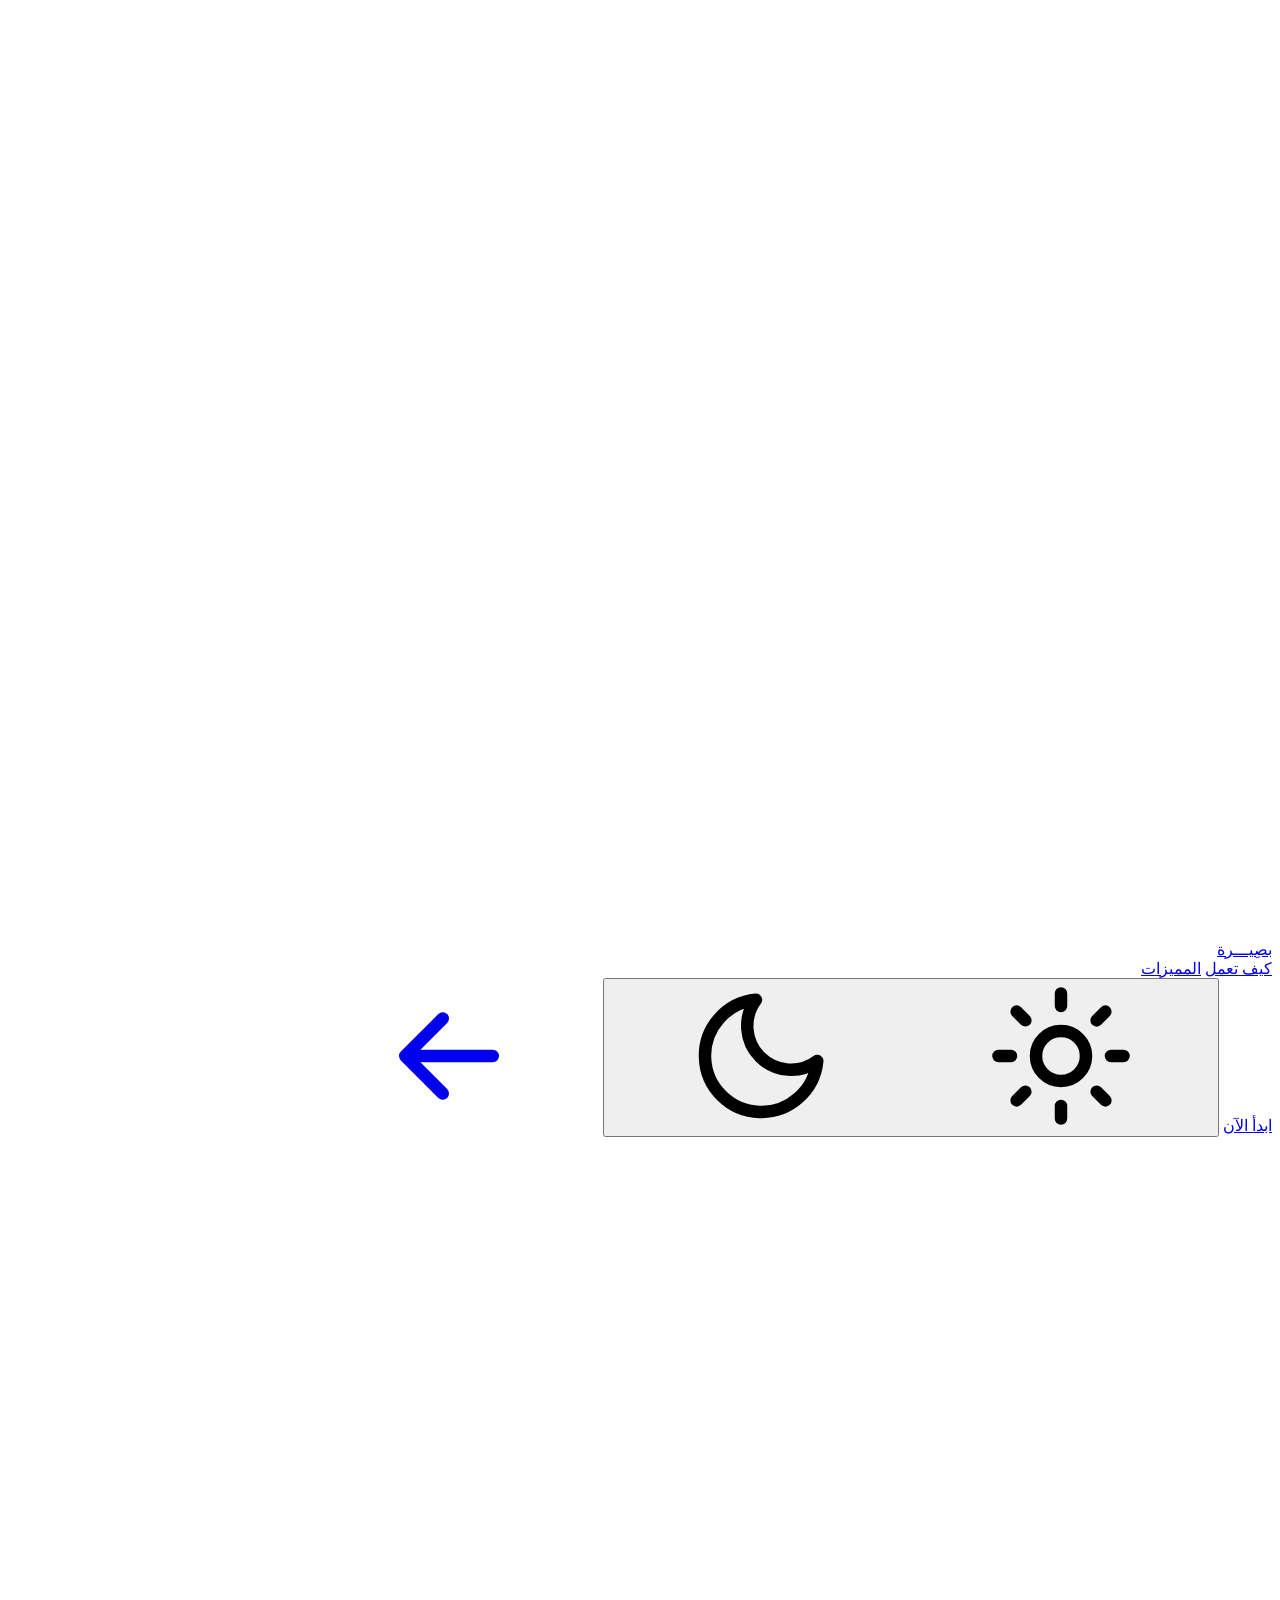
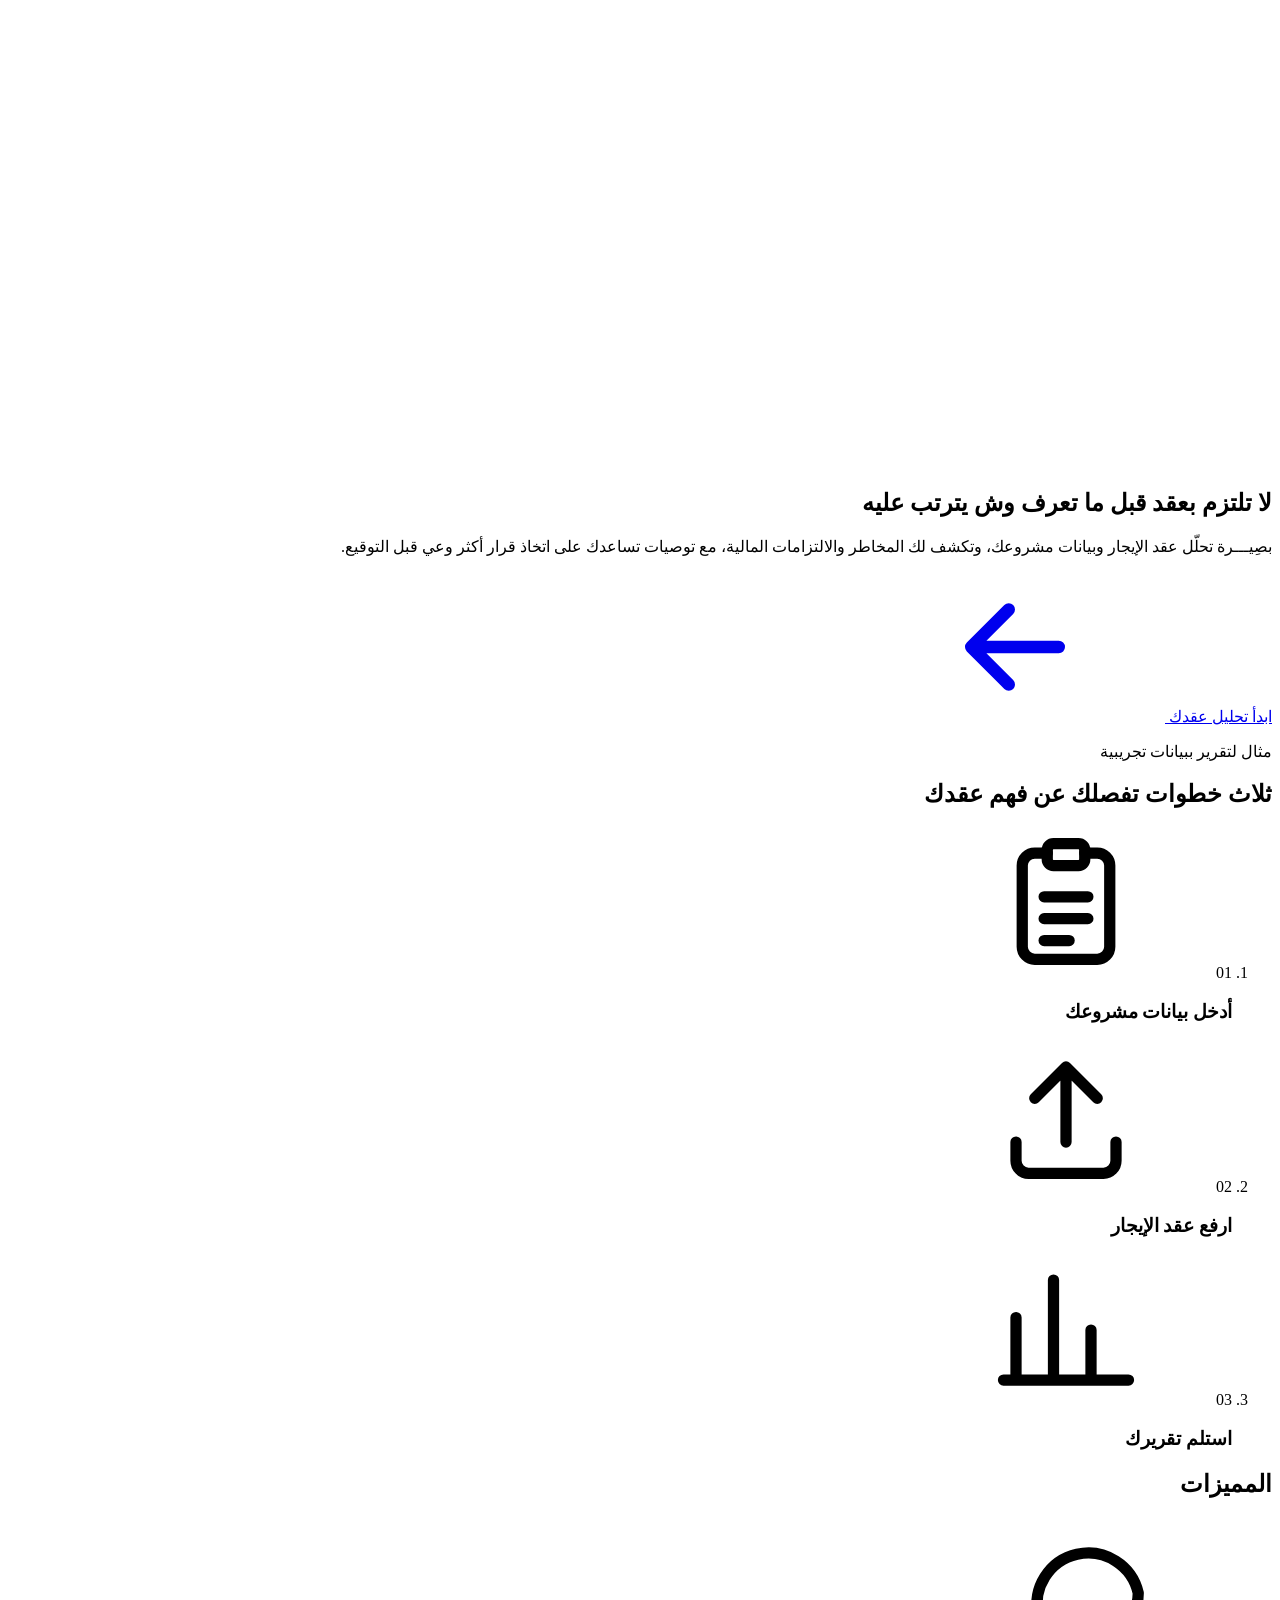
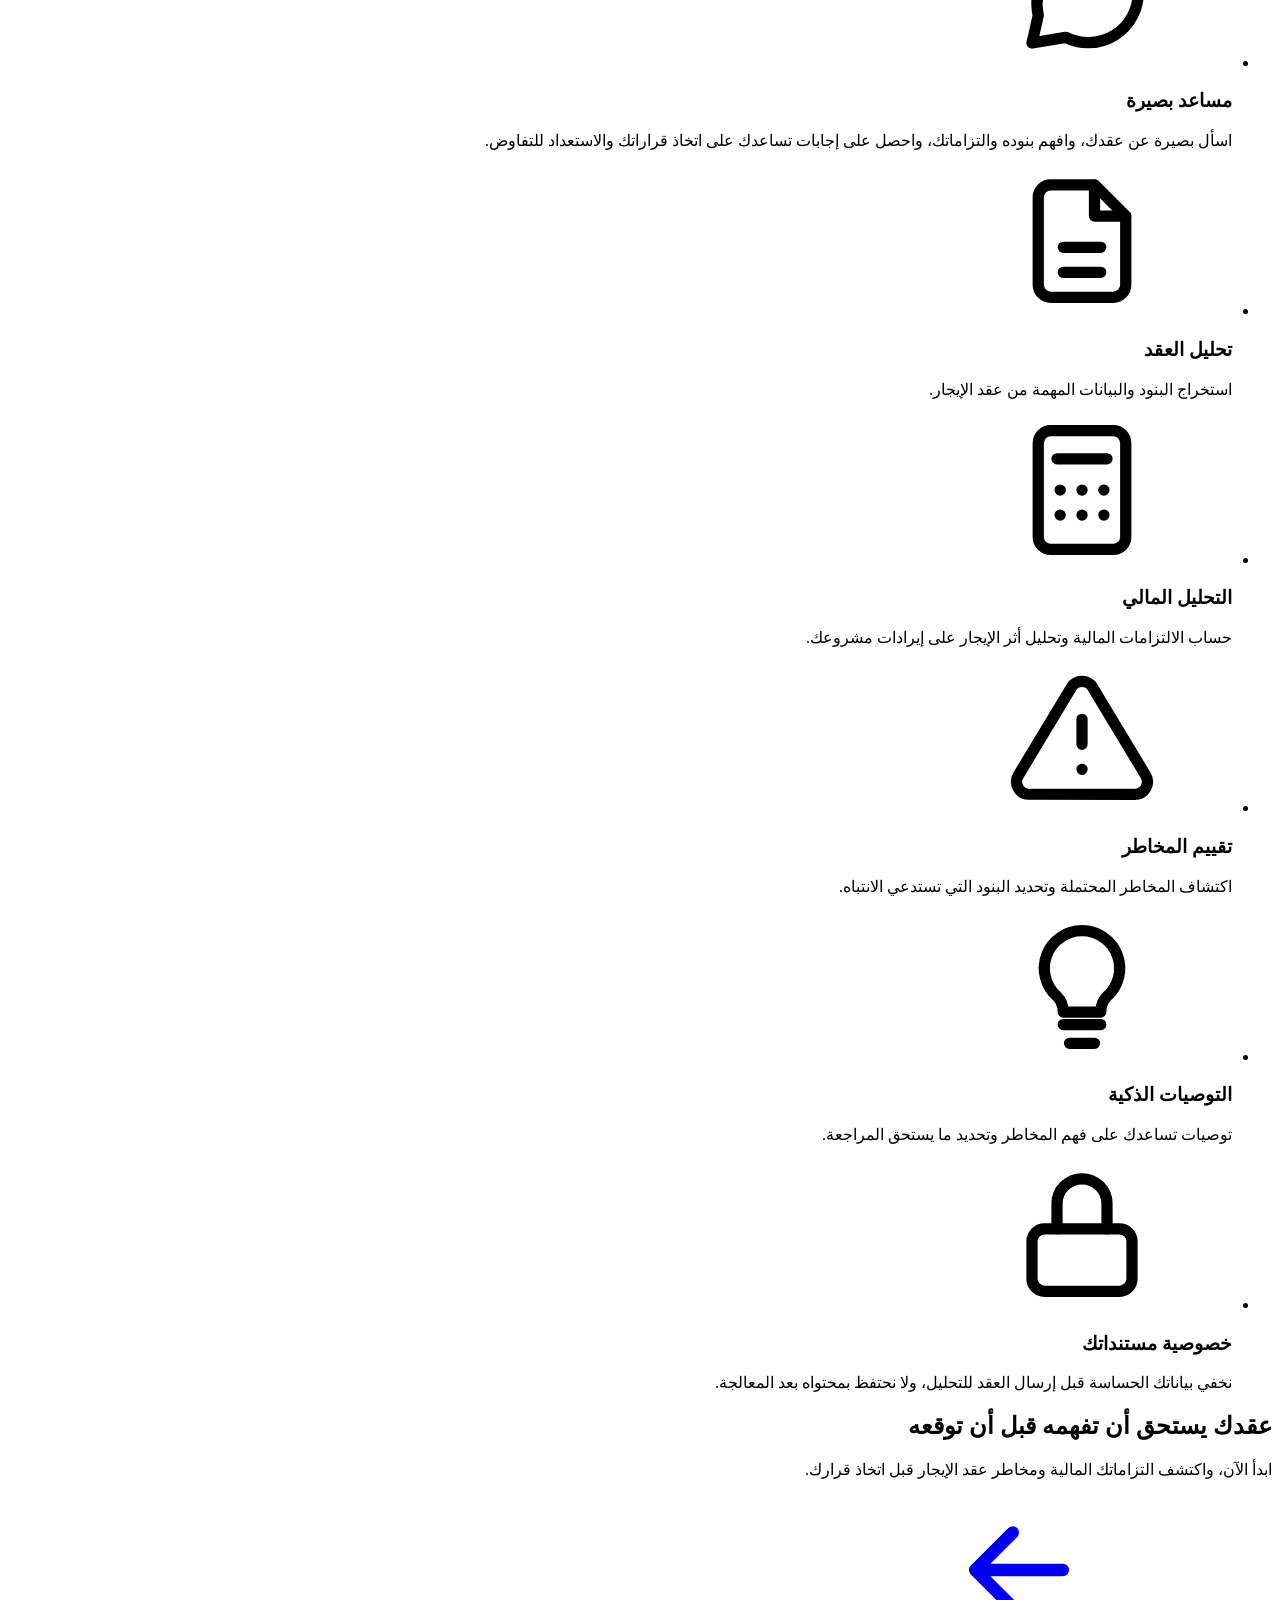
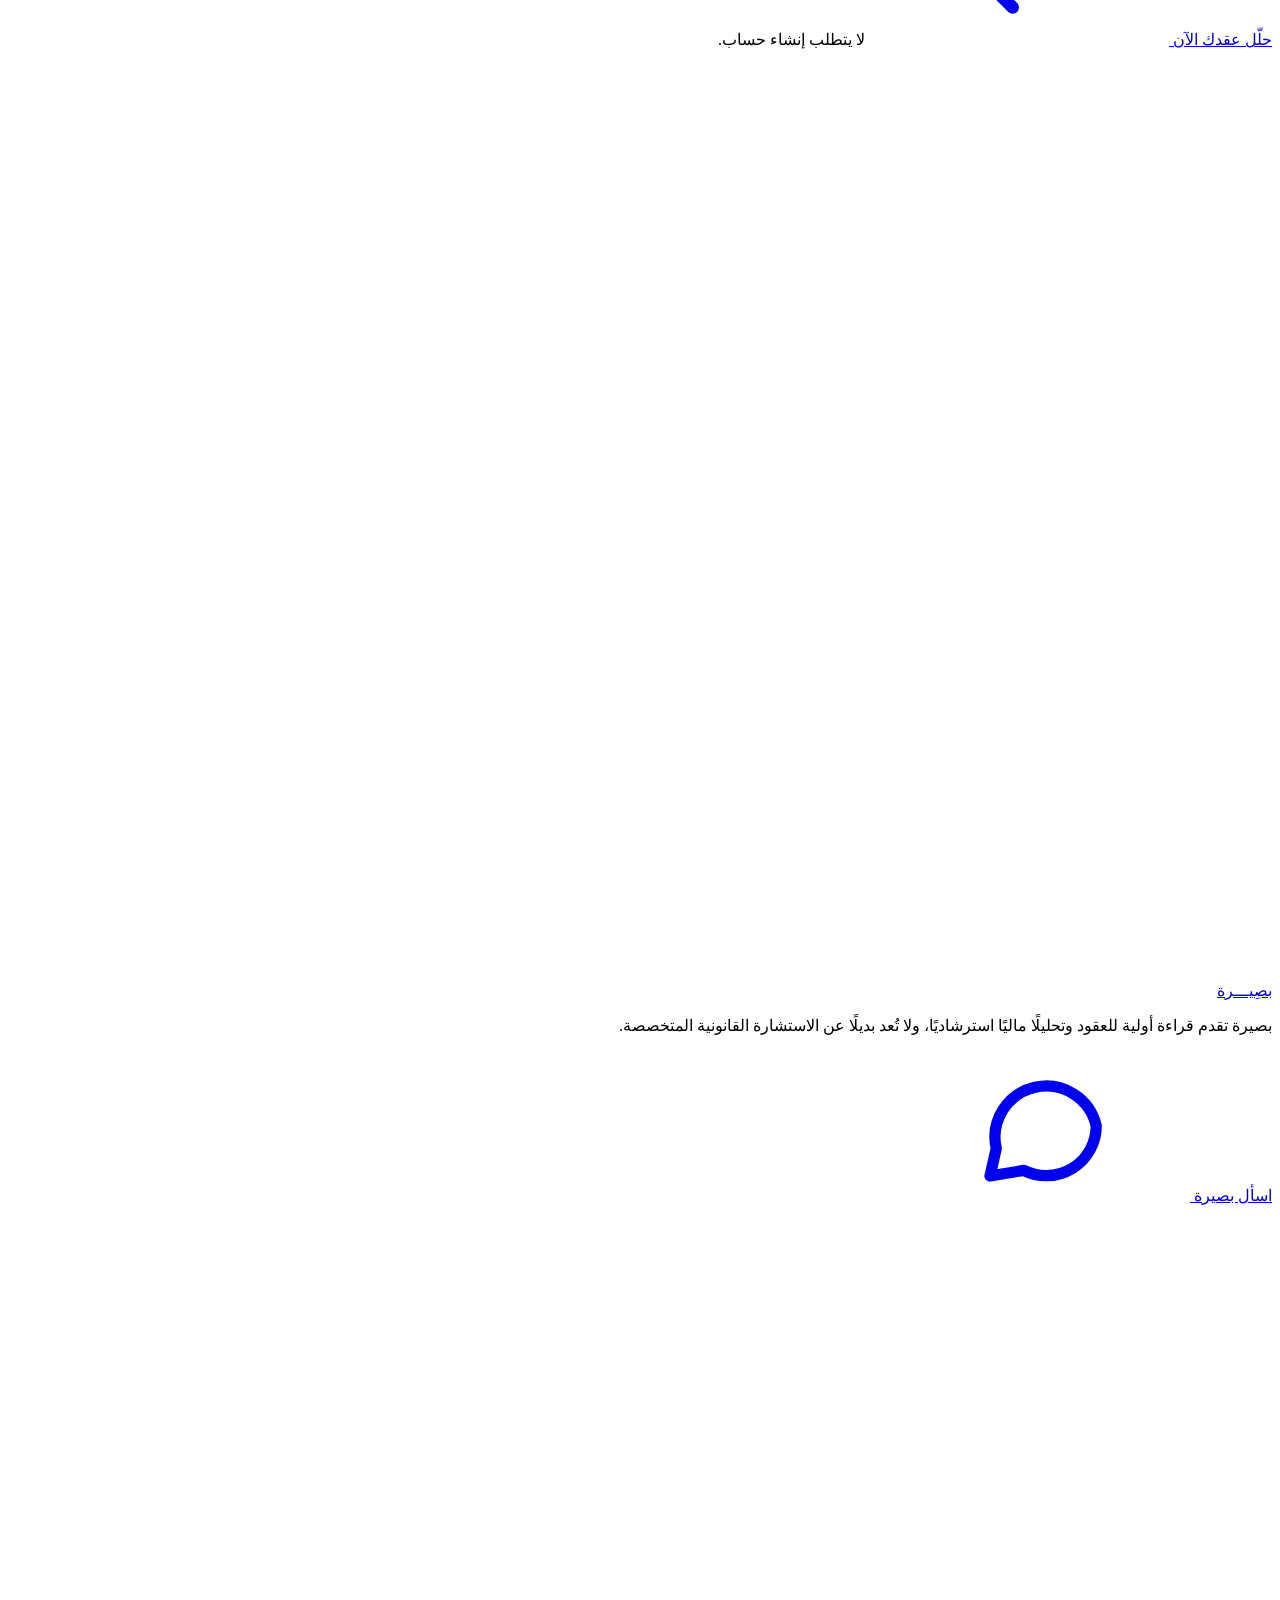
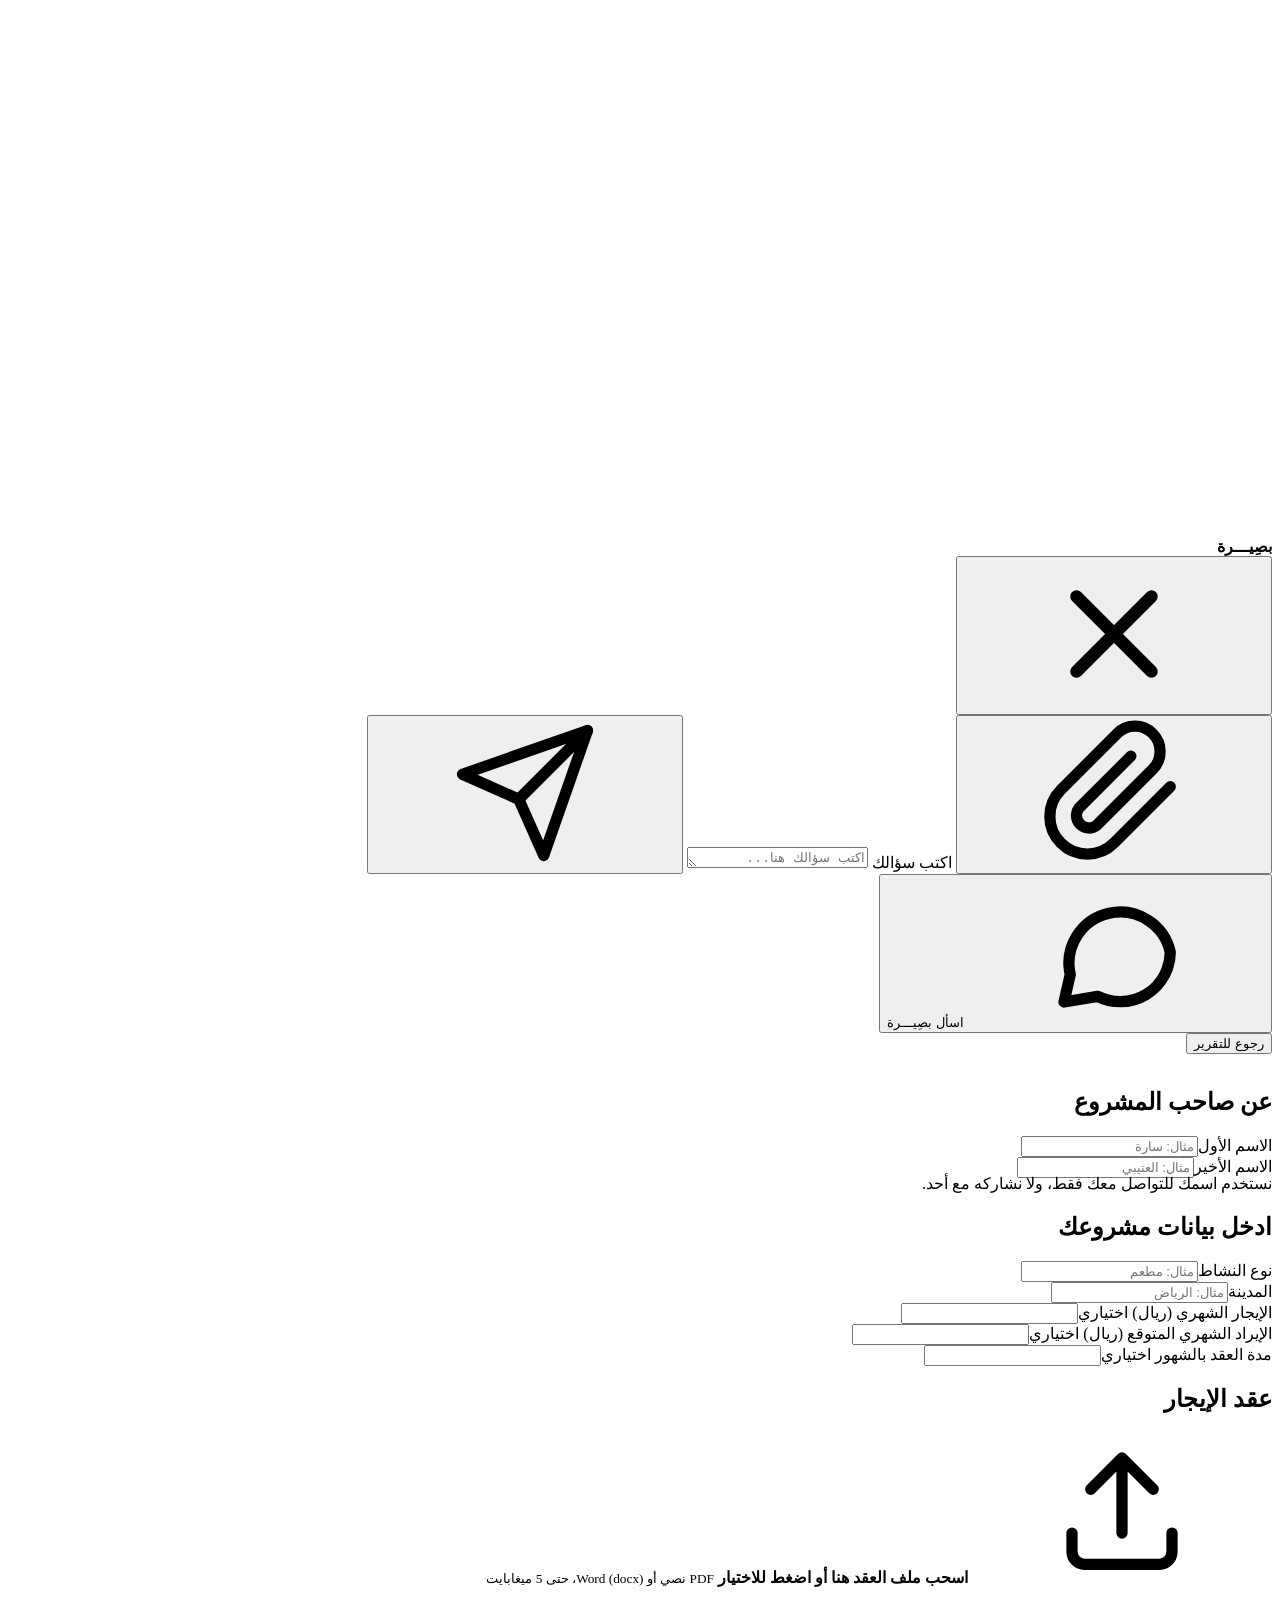
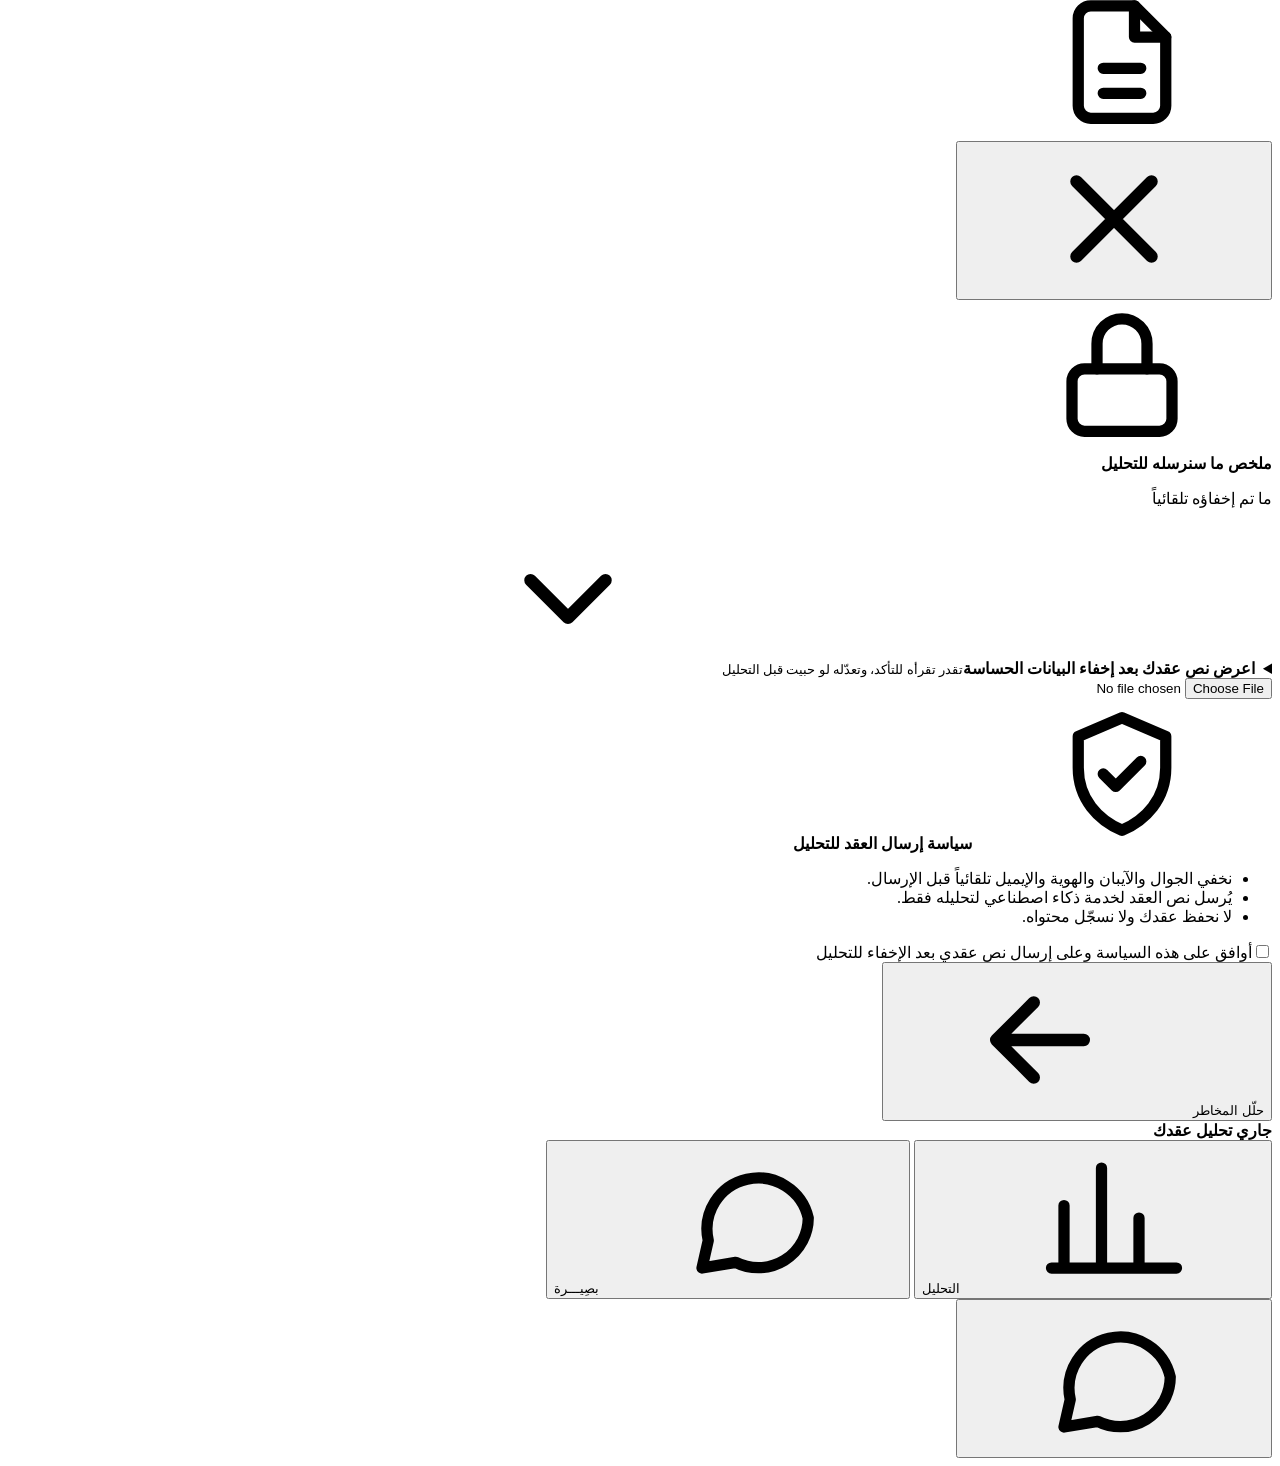
==== commit 6b52fcc8: "الاسم الأول والأخير في بوكس مستقل أول النموذج (عن صاحب المشروع) Co-Authored-By: Claude Sonnet 5.5 <n" ====
--- a/app/static/index.html
+++ b/app/static/index.html
@@ -188,11 +188,17 @@
         <div id="input-errors" class="hidden" role="alert"></div>
 
         <section class="card">
-          <h2>ادخل بيانات مشروعك</h2>
+          <h2>عن صاحب المشروع</h2>
           <div class="form-grid">
             <div class="field"><label for="first_name">الاسم الأول</label><input type="text" id="first_name" placeholder="مثال: سارة" autocomplete="given-name" maxlength="60"></div>
             <div class="field"><label for="last_name">الاسم الأخير</label><input type="text" id="last_name" placeholder="مثال: العتيبي" autocomplete="family-name" maxlength="60"></div>
             <div class="full"><p class="hint" style="margin:-4px 0 4px">نستخدم اسمك للتواصل معك فقط، ولا نشاركه مع أحد.</p></div>
+          </div>
+        </section>
+
+        <section class="card">
+          <h2>ادخل بيانات مشروعك</h2>
+          <div class="form-grid">
             <div class="field"><label for="activity">نوع النشاط</label><input type="text" id="activity" placeholder="مثال: مطعم" autocomplete="off"><div class="chips" data-for="activity"></div></div>
             <div class="field"><label for="city">المدينة</label><input type="text" id="city" placeholder="مثال: الرياض" autocomplete="off"><div class="chips" data-for="city"></div></div>
             <div class="field"><label for="monthly_rent">الإيجار الشهري (ريال) <span class="opt">اختياري</span></label><input type="number" id="monthly_rent" min="0" step="any" inputmode="decimal"></div>
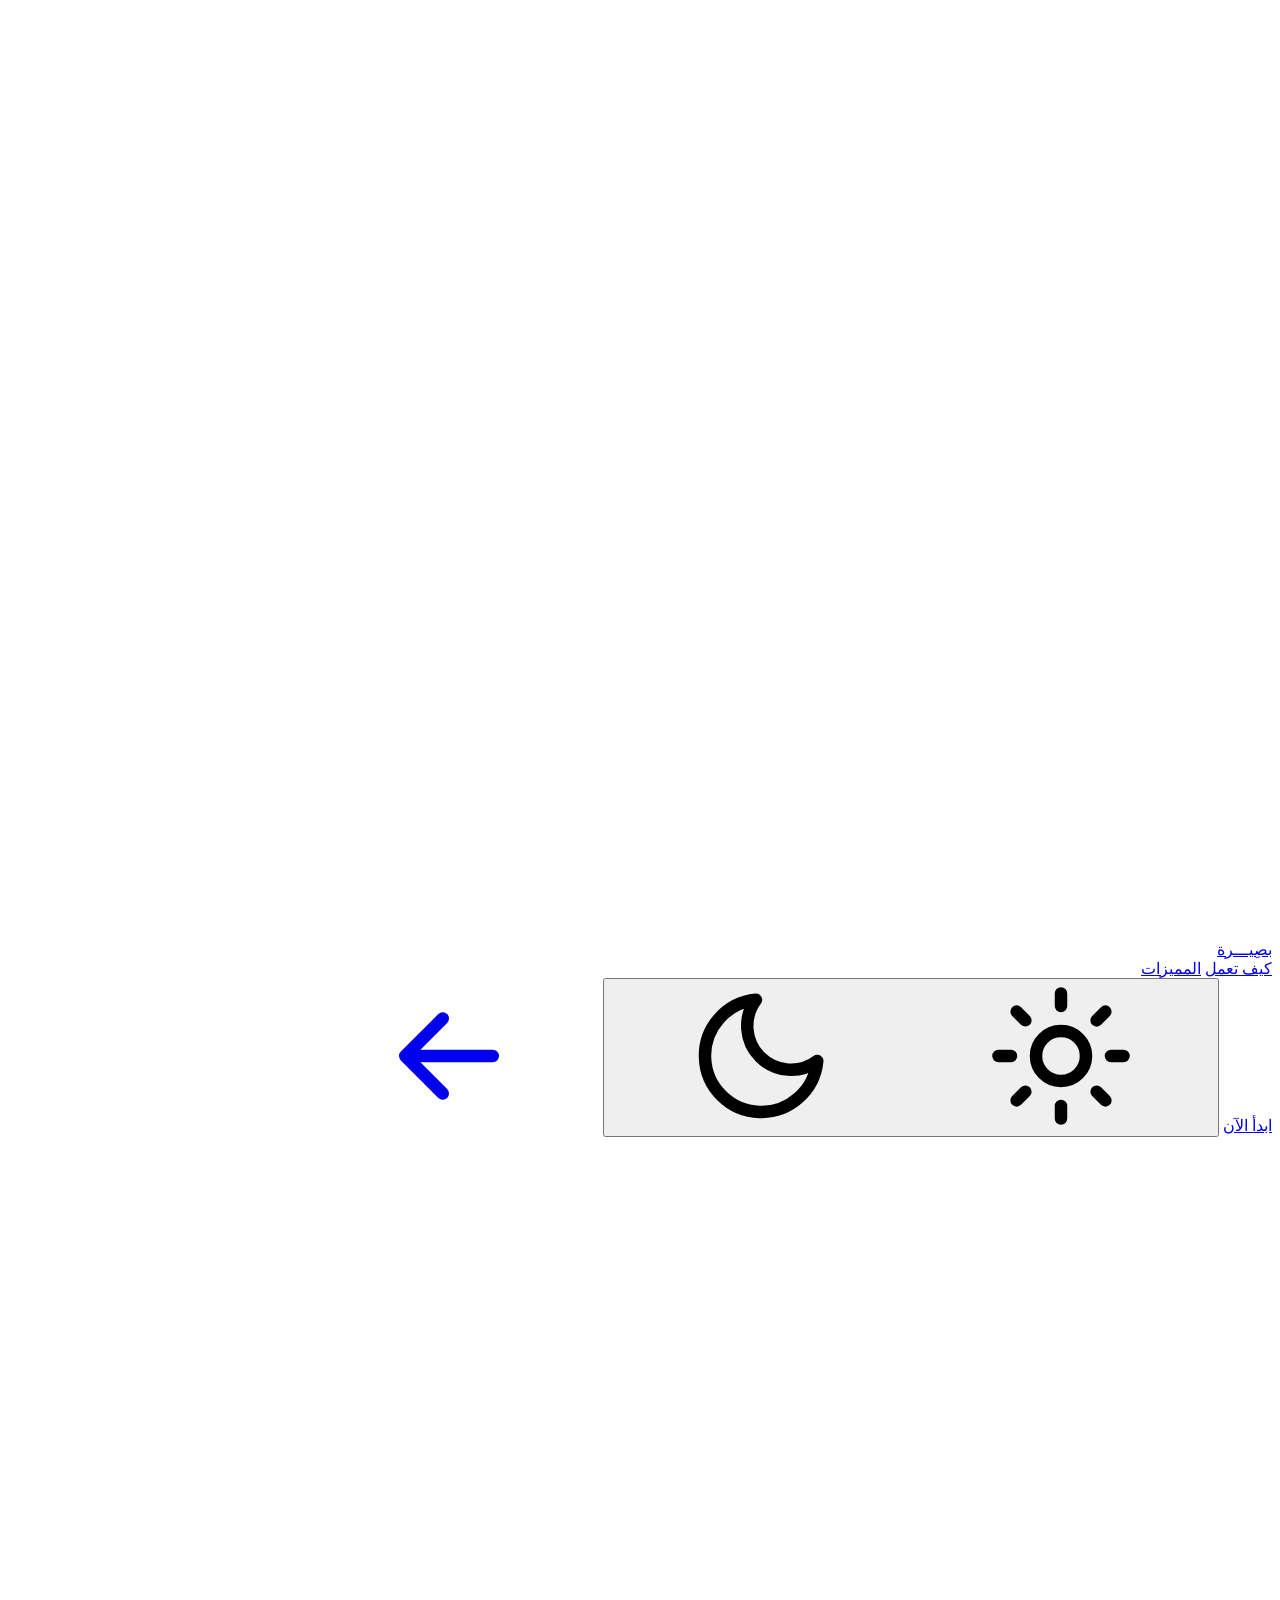
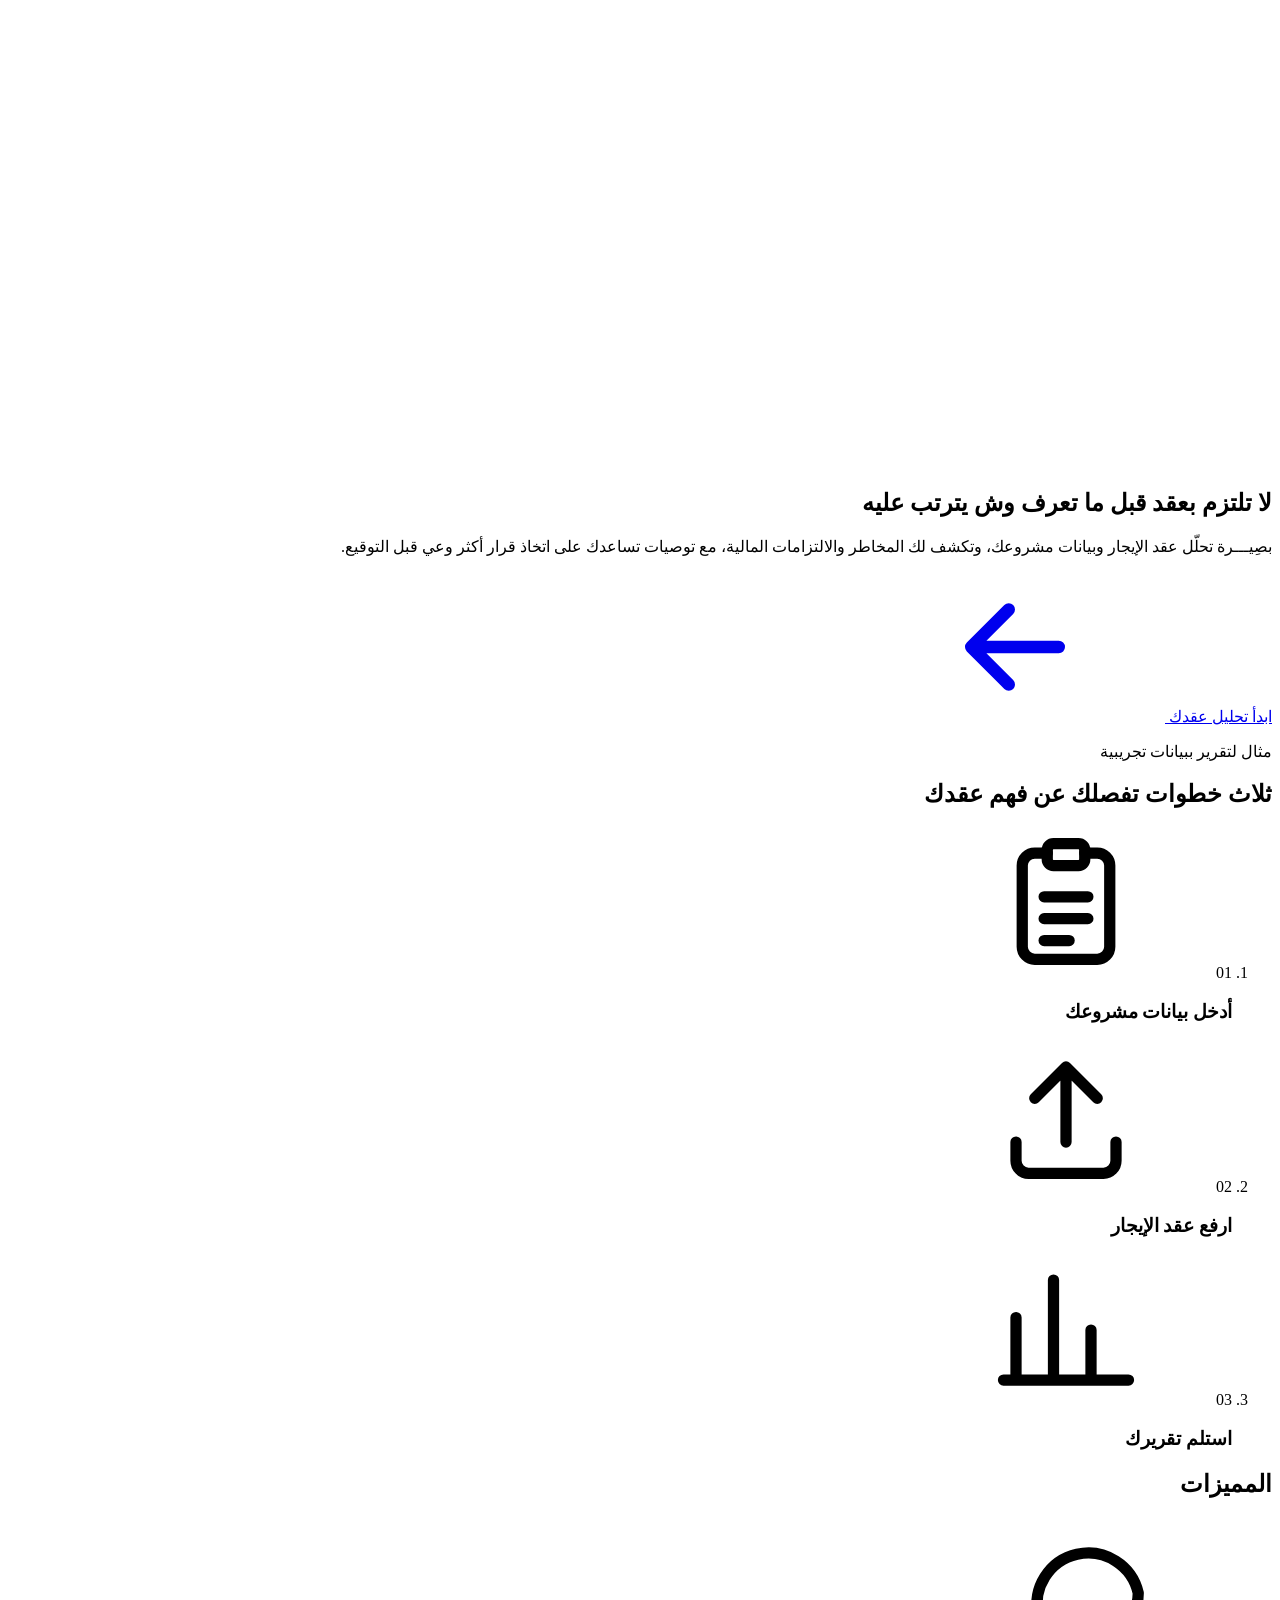
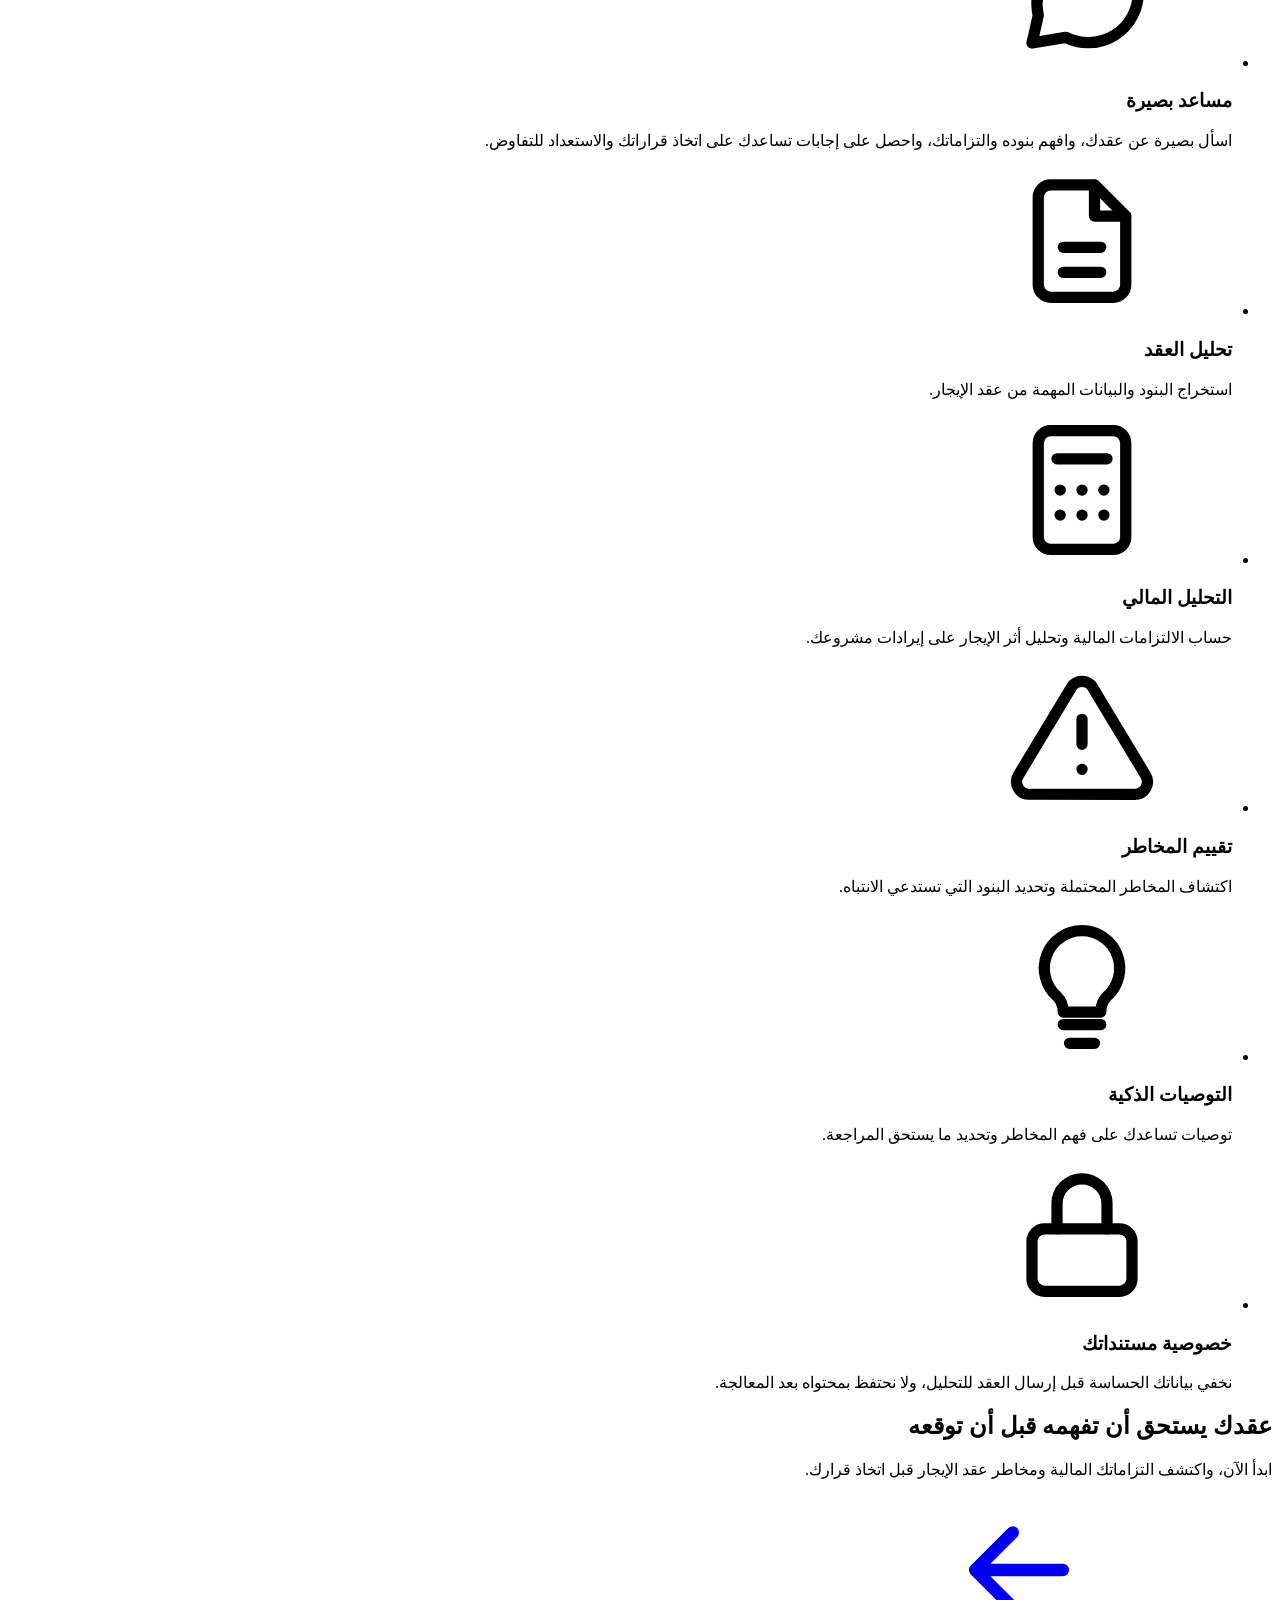
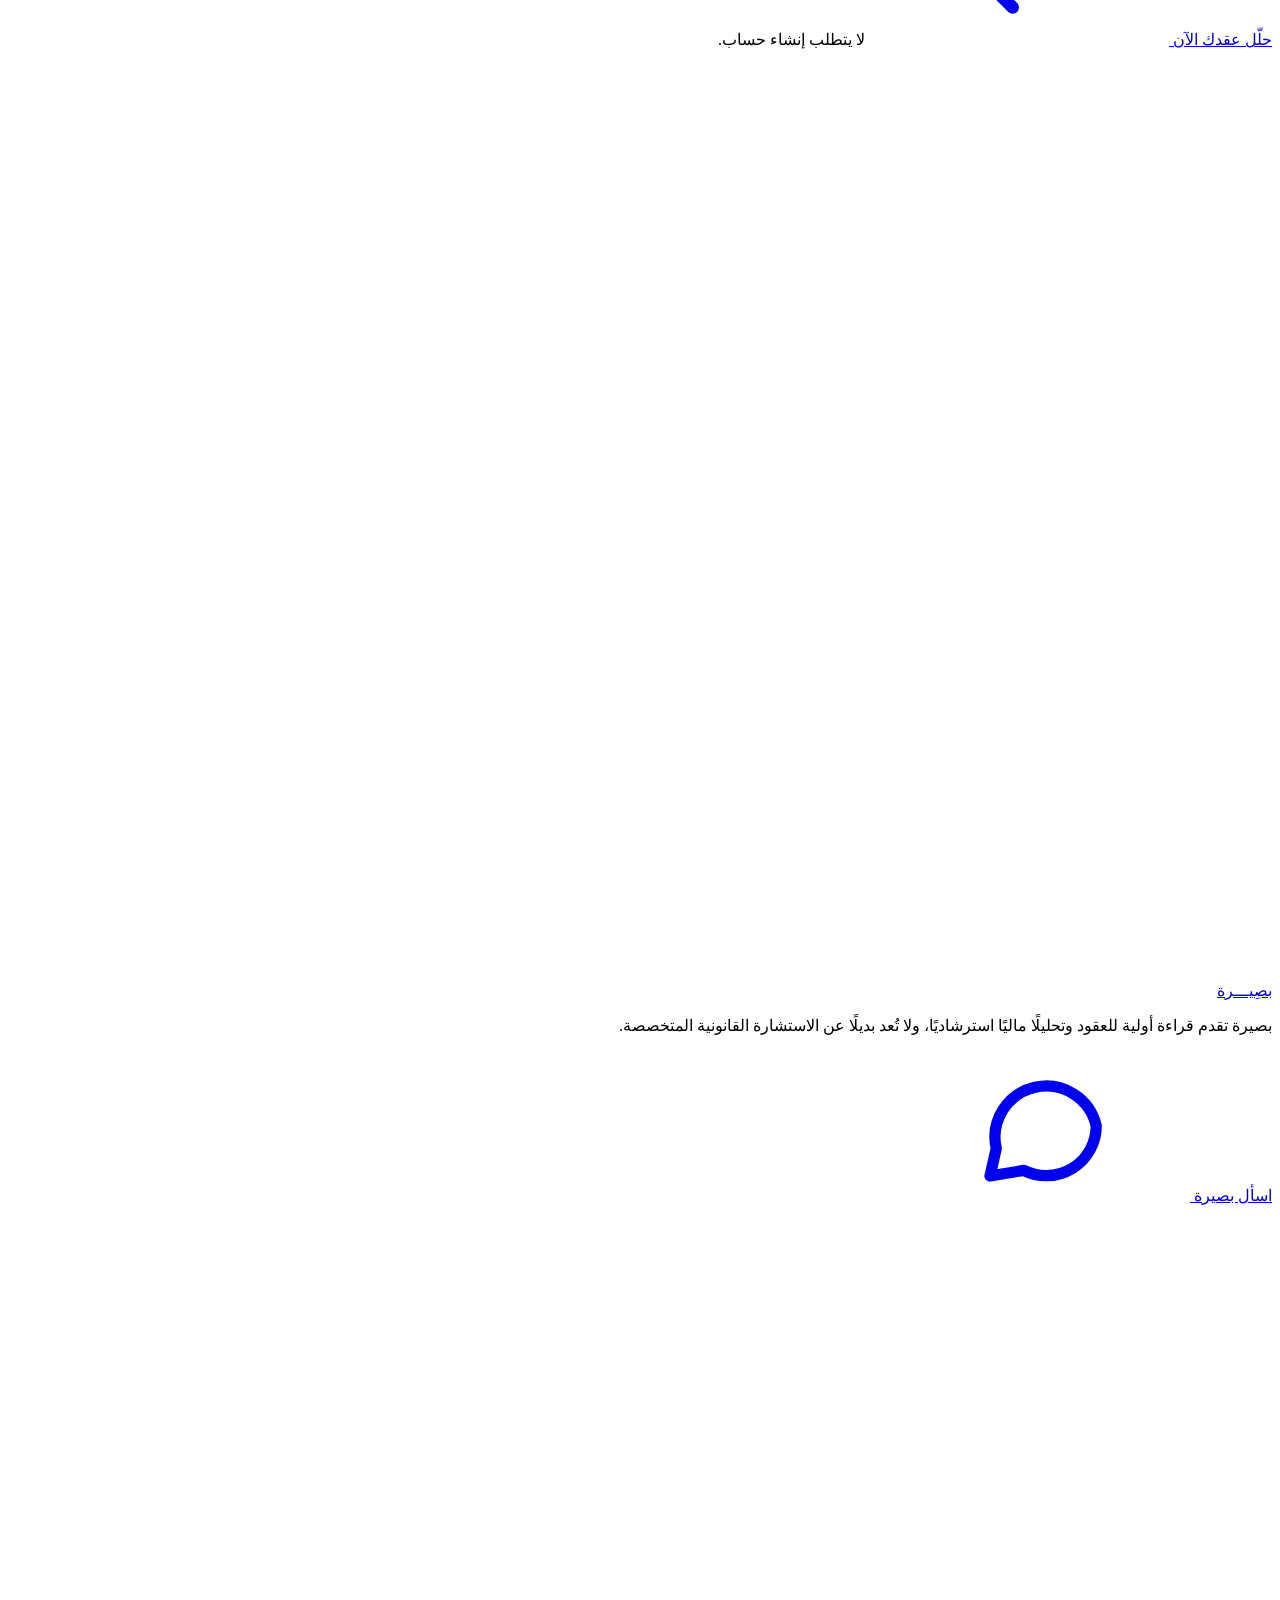
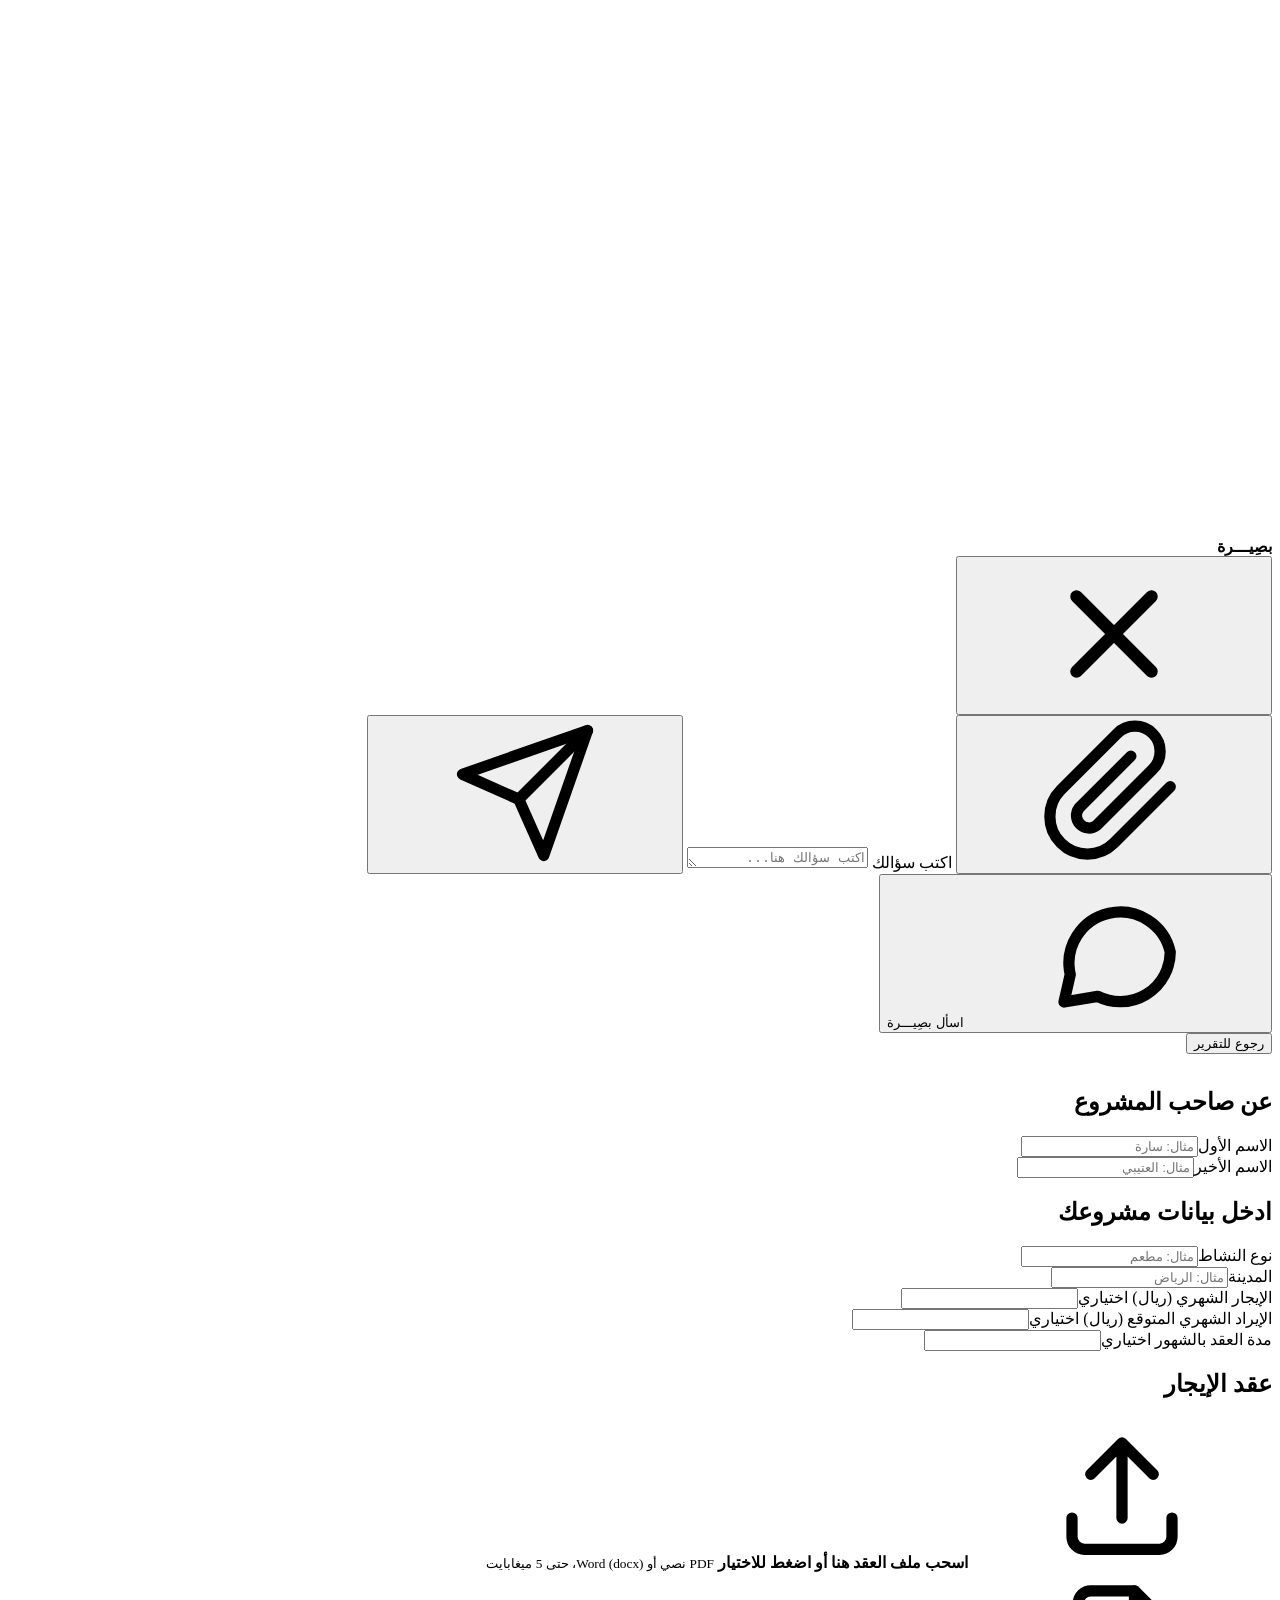
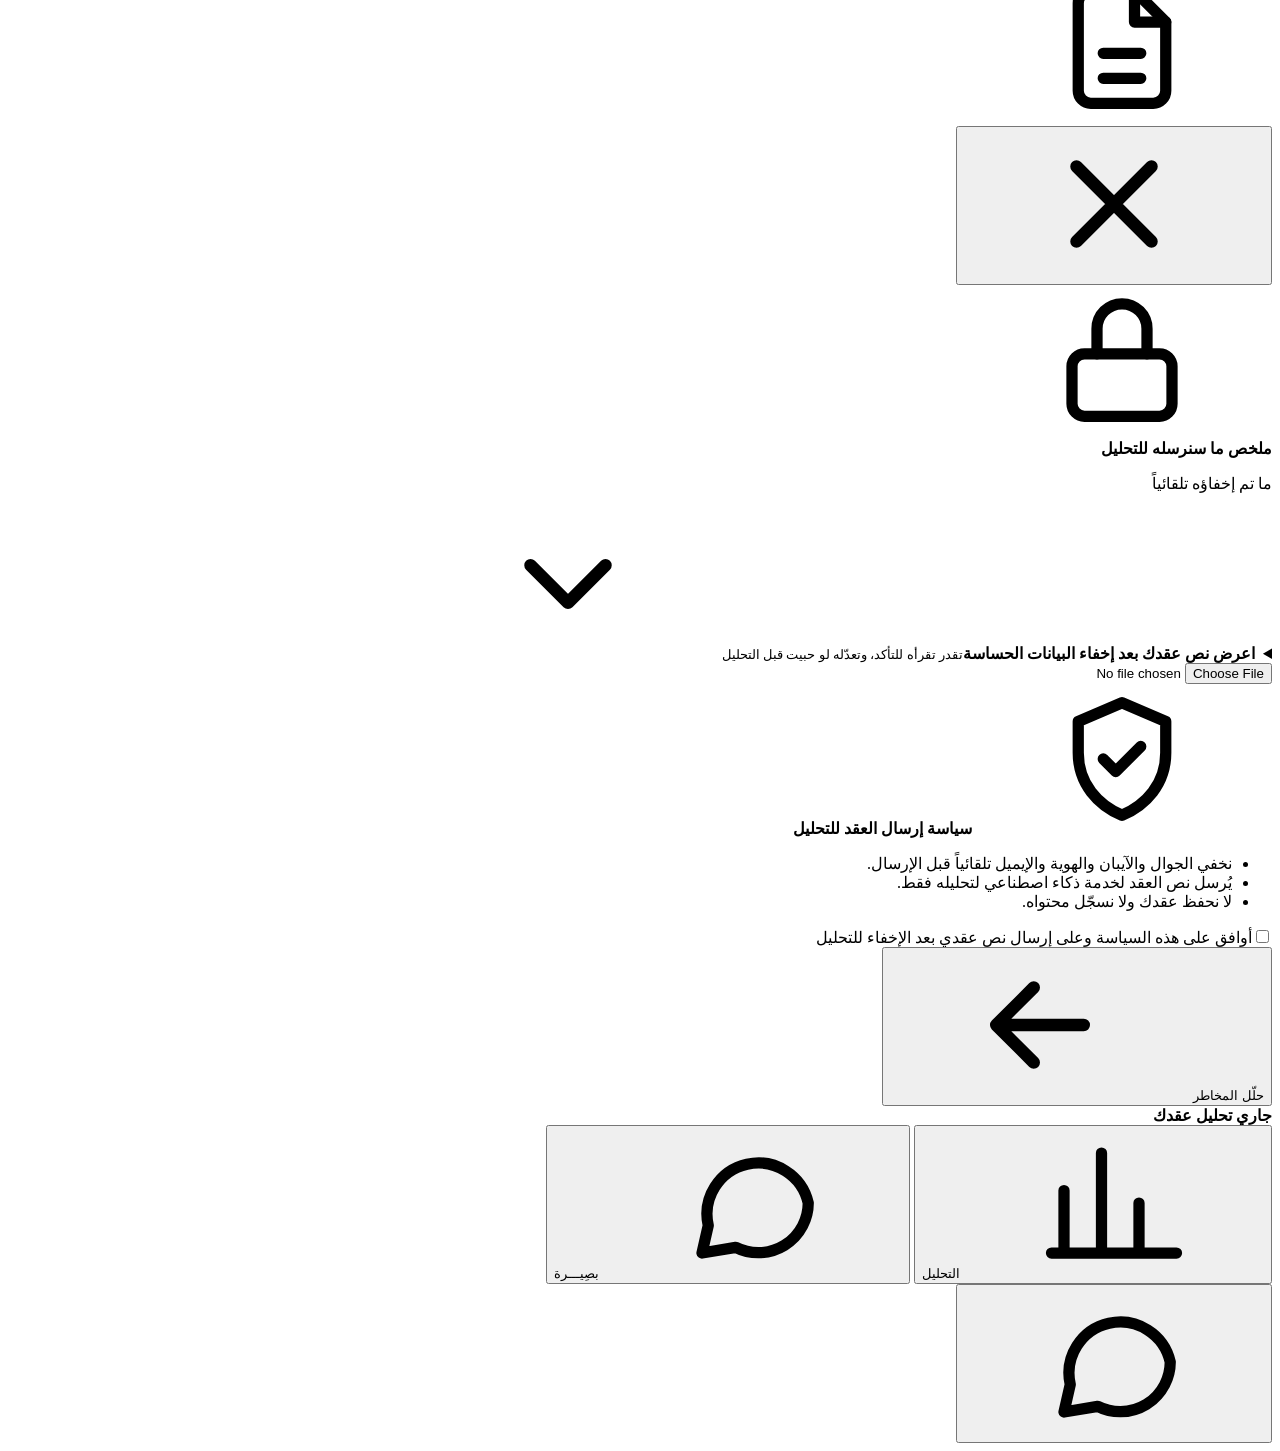
==== commit 7a64d360: "إزالة جملة «نستخدم اسمك للتواصل» من النموذج Co-Authored-By: Claude Sonnet 5.5 <noreply@anthropic.com" ====
--- a/app/static/index.html
+++ b/app/static/index.html
@@ -192,7 +192,6 @@
           <div class="form-grid">
             <div class="field"><label for="first_name">الاسم الأول</label><input type="text" id="first_name" placeholder="مثال: سارة" autocomplete="given-name" maxlength="60"></div>
             <div class="field"><label for="last_name">الاسم الأخير</label><input type="text" id="last_name" placeholder="مثال: العتيبي" autocomplete="family-name" maxlength="60"></div>
-            <div class="full"><p class="hint" style="margin:-4px 0 4px">نستخدم اسمك للتواصل معك فقط، ولا نشاركه مع أحد.</p></div>
           </div>
         </section>
 
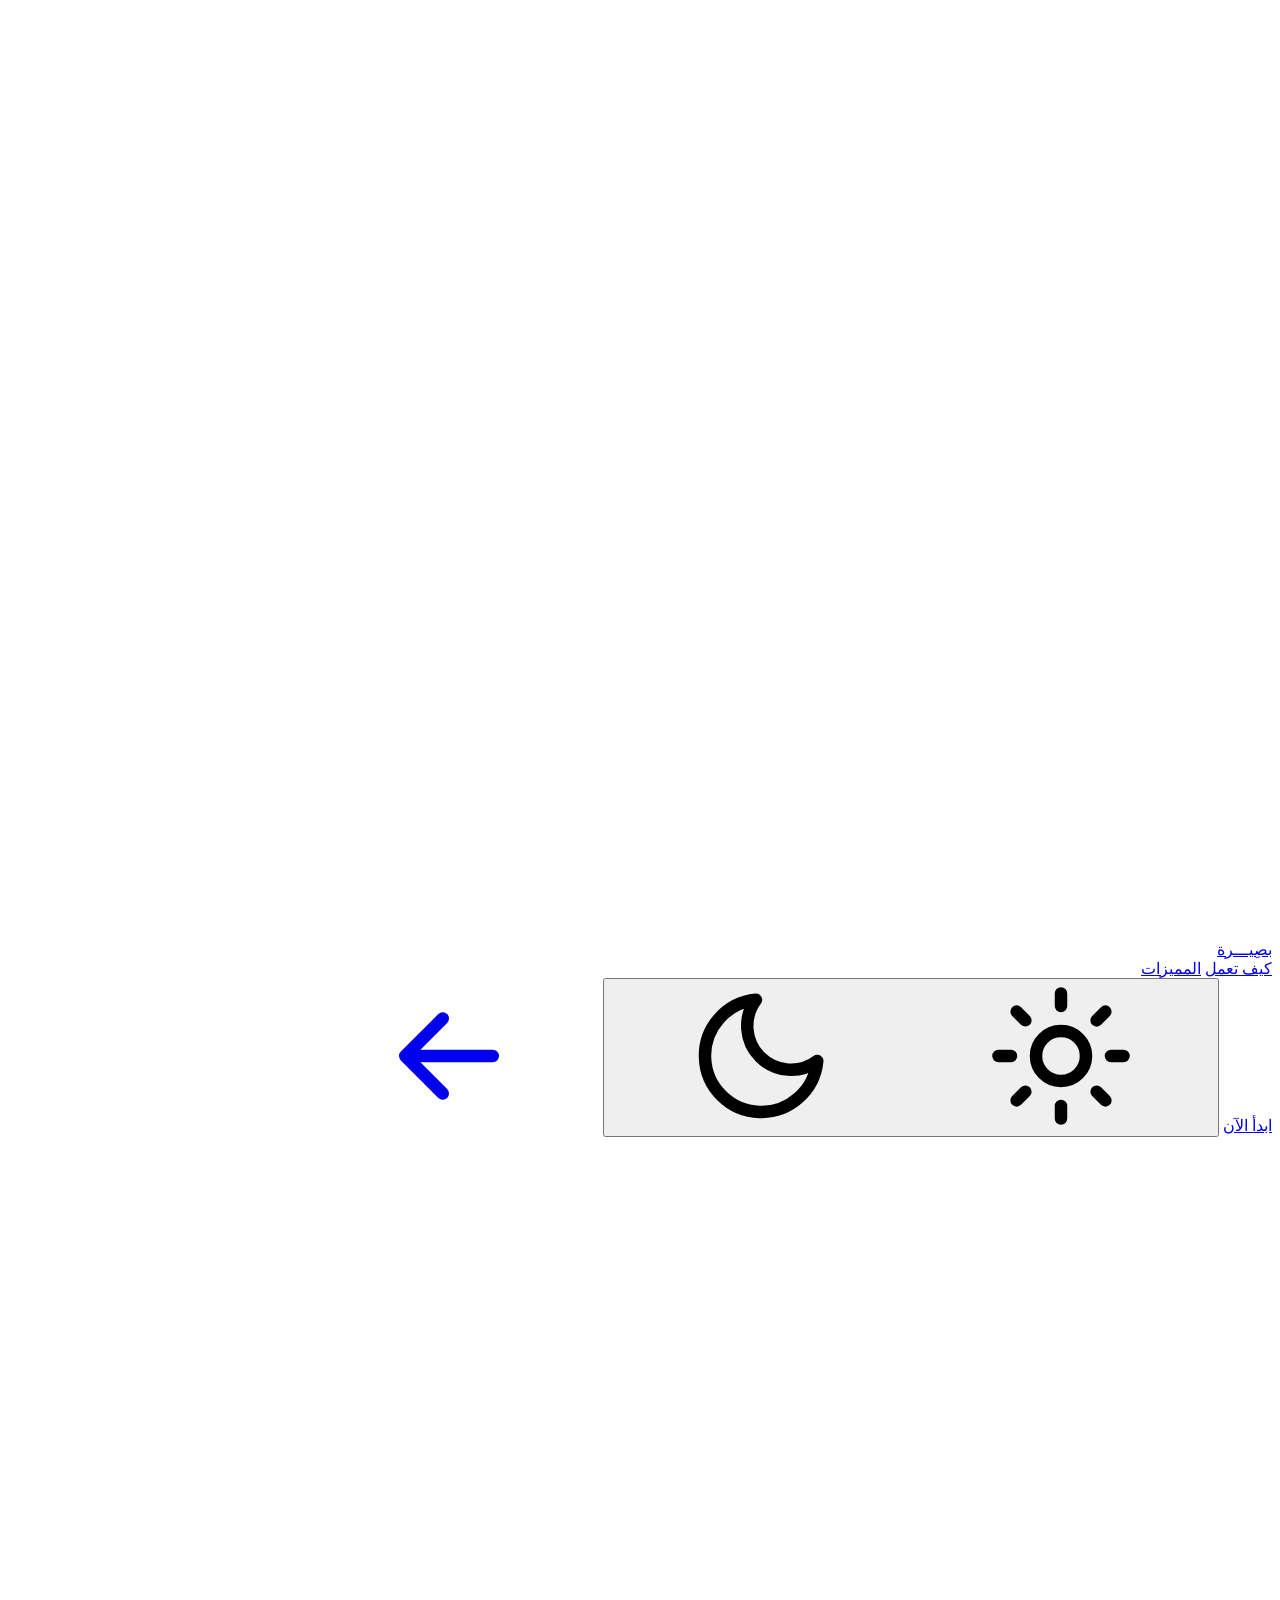
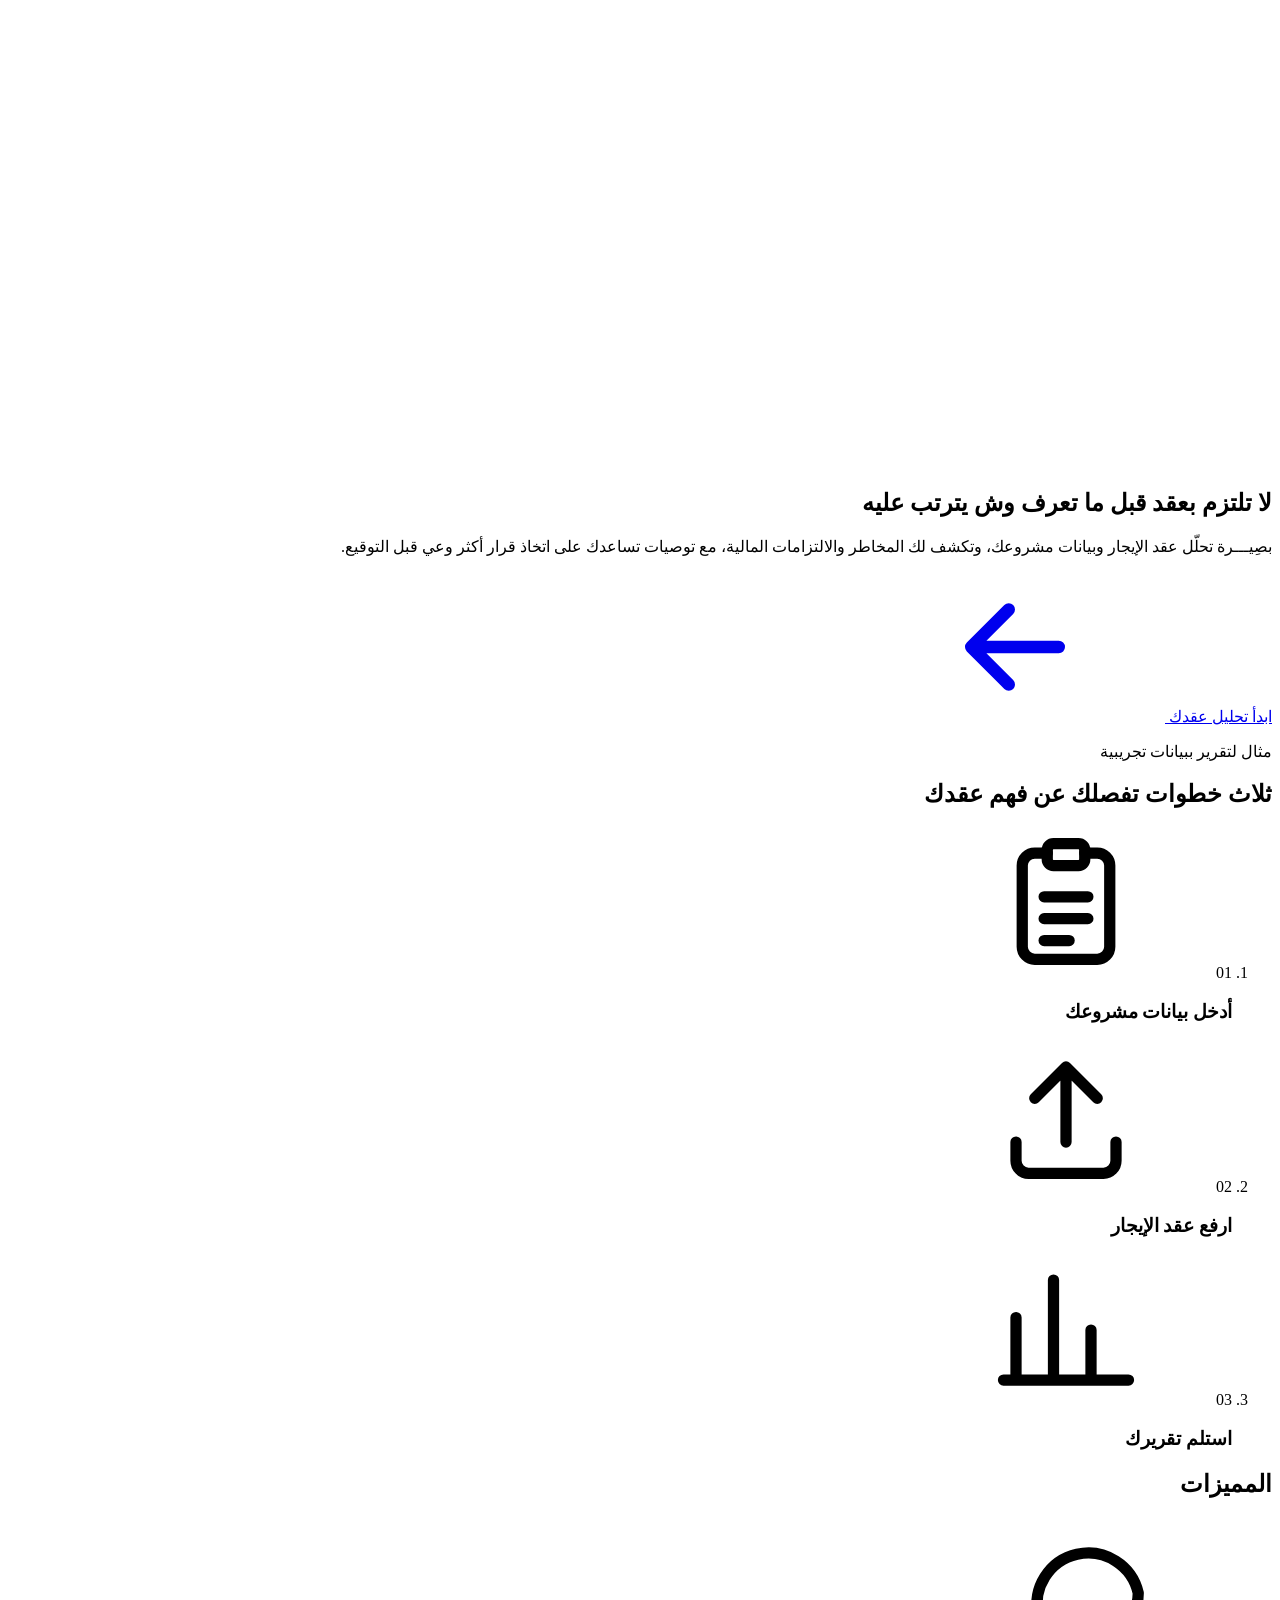
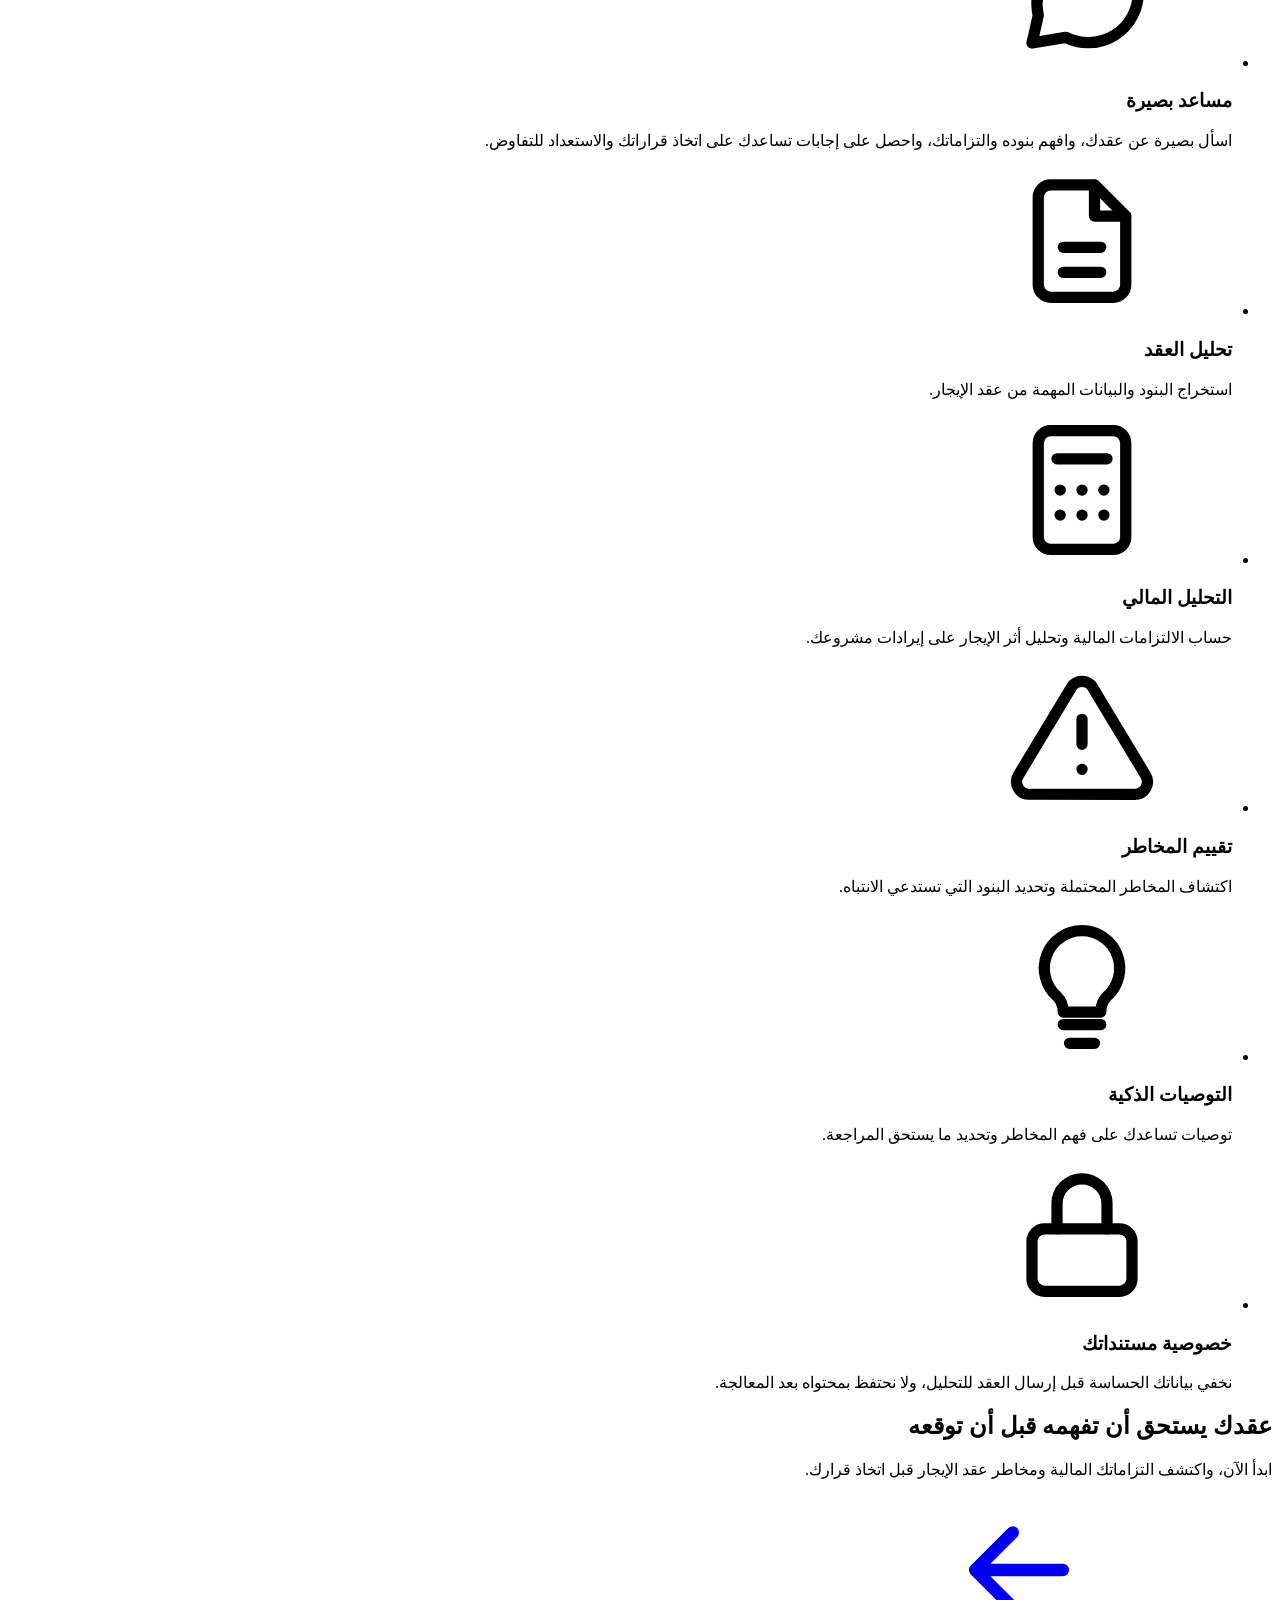
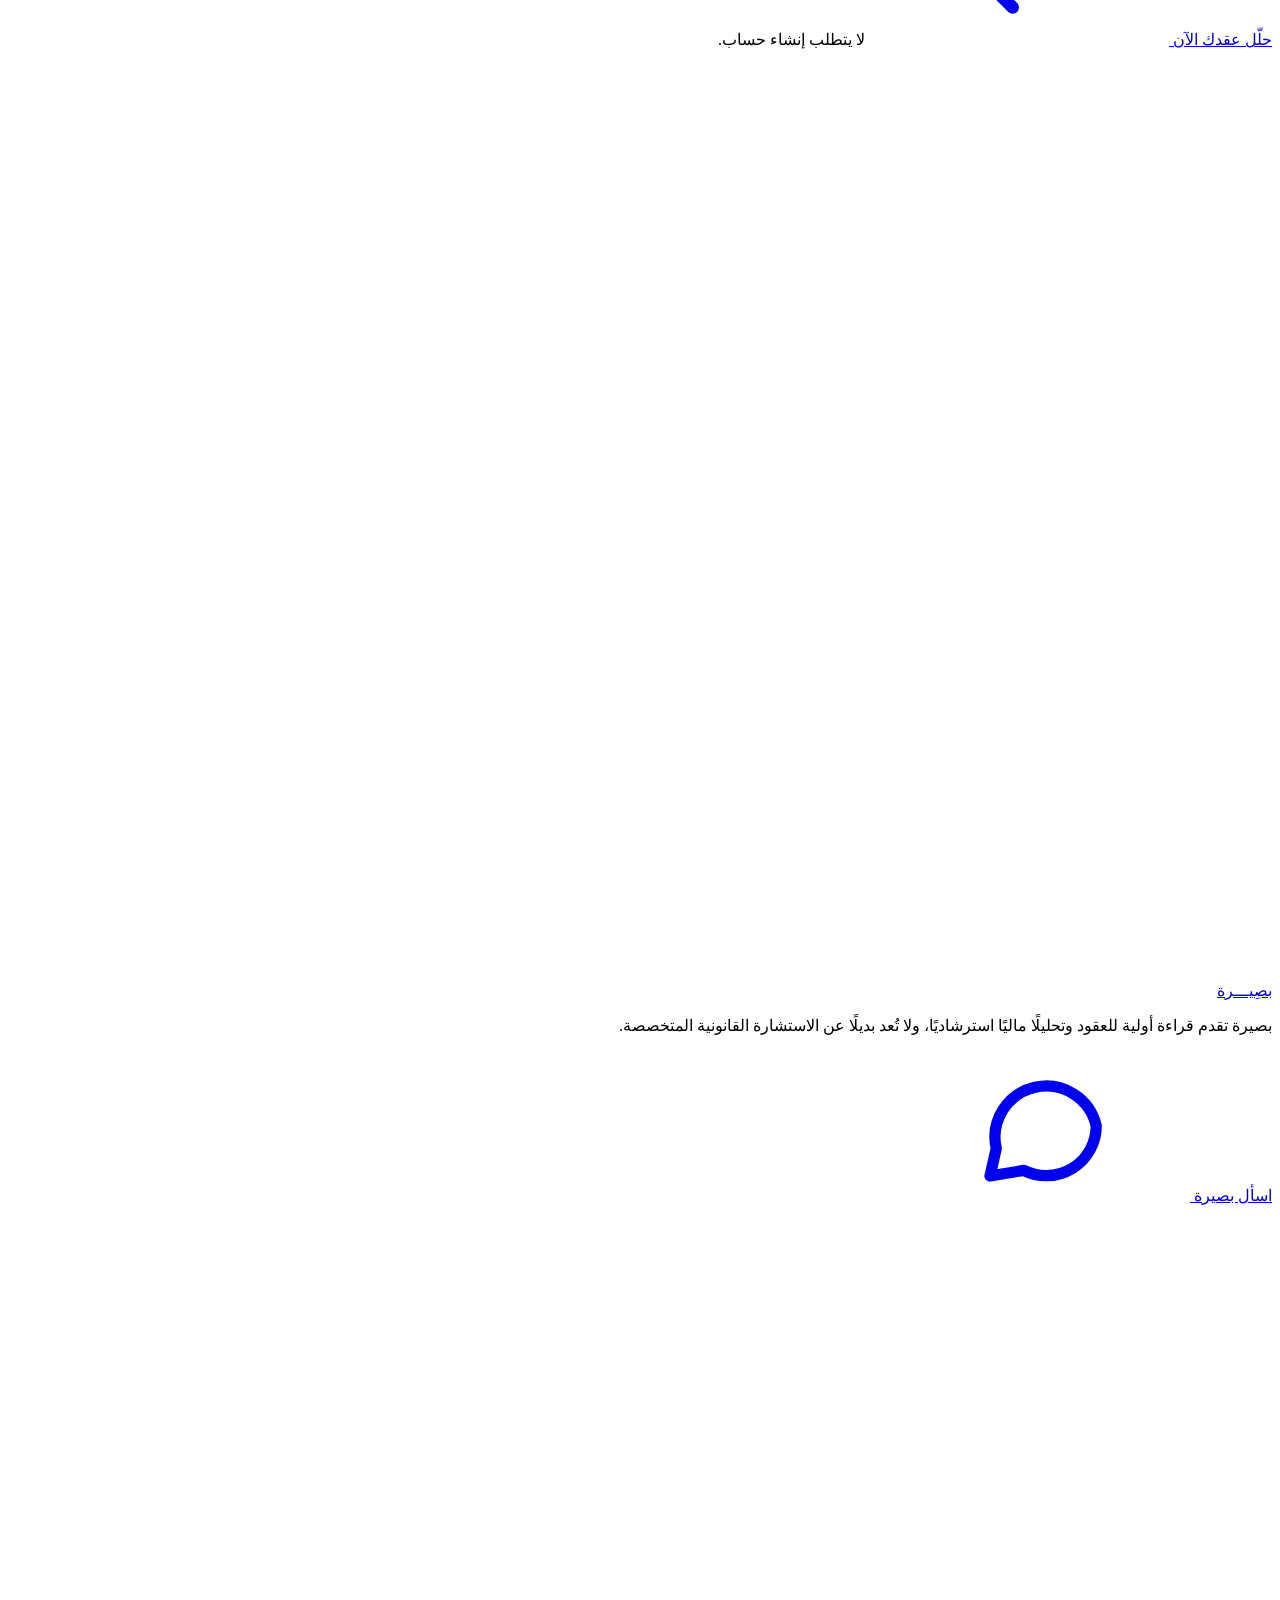
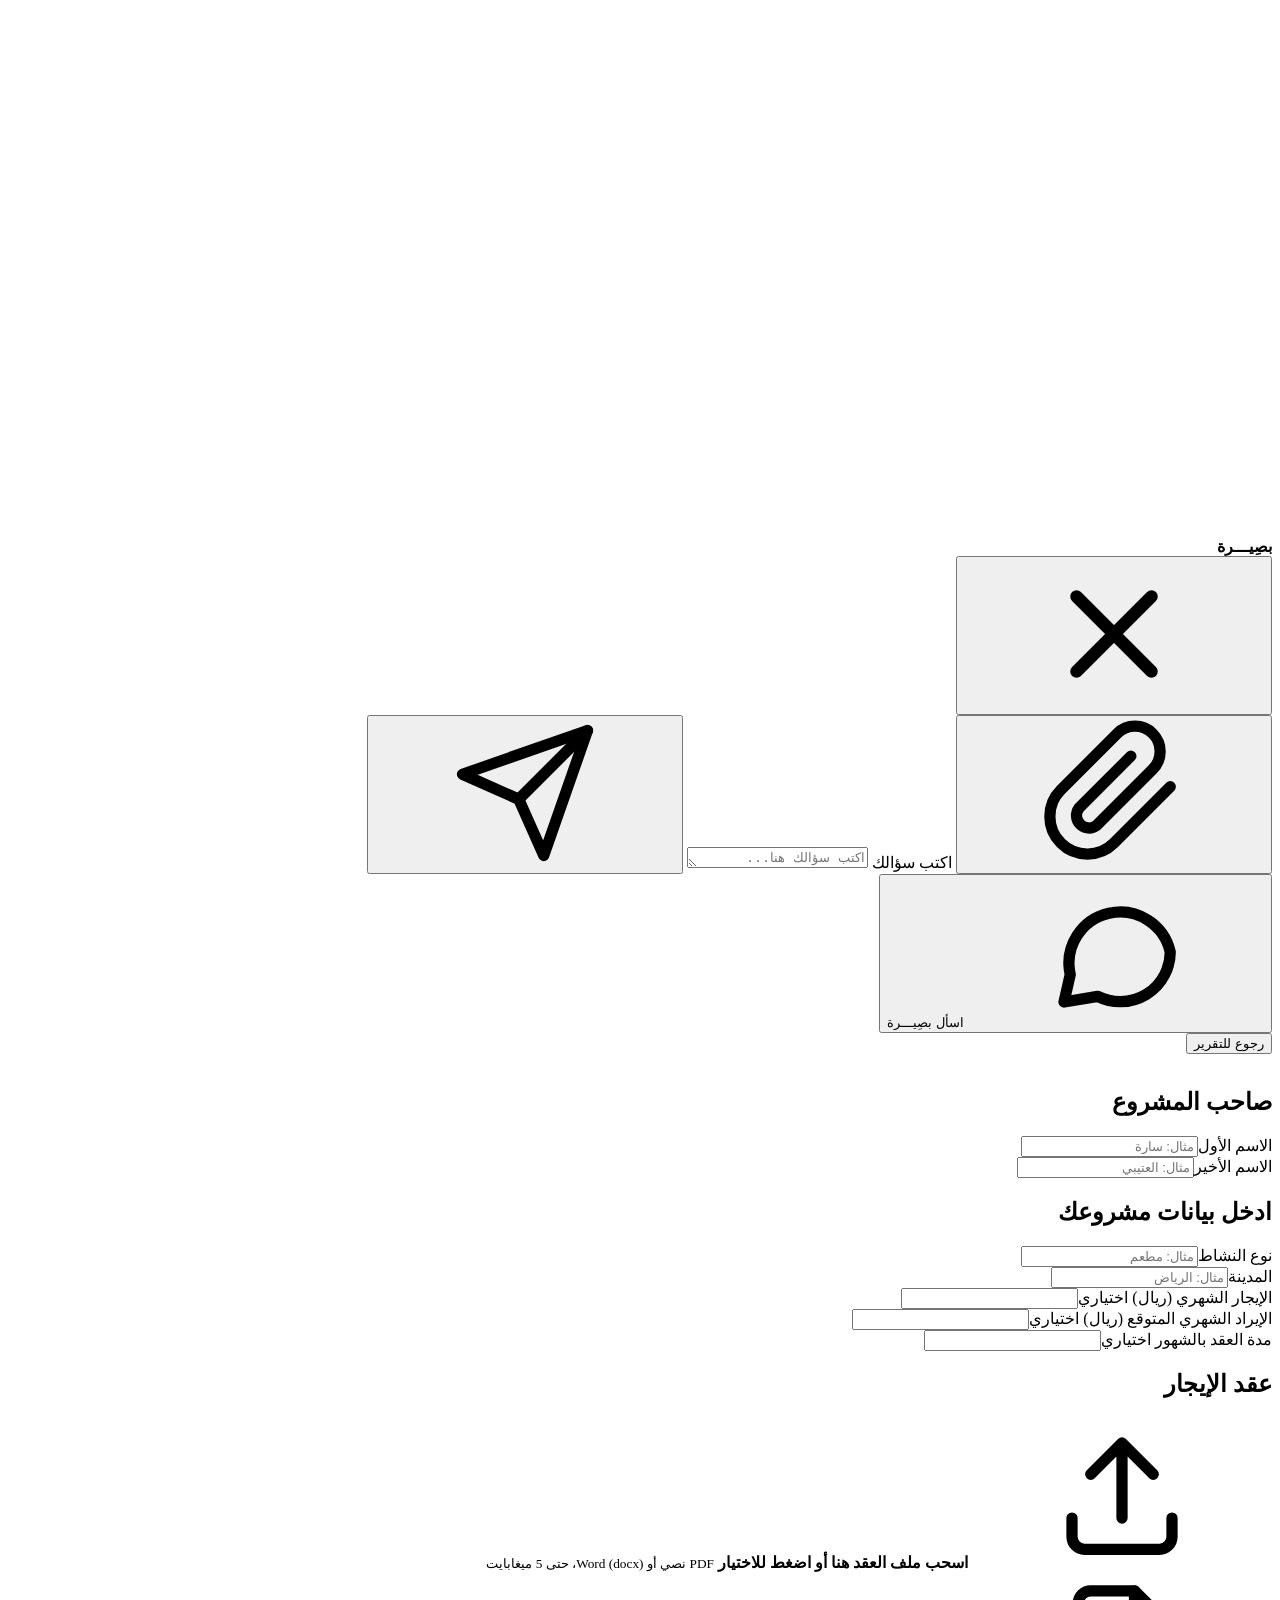
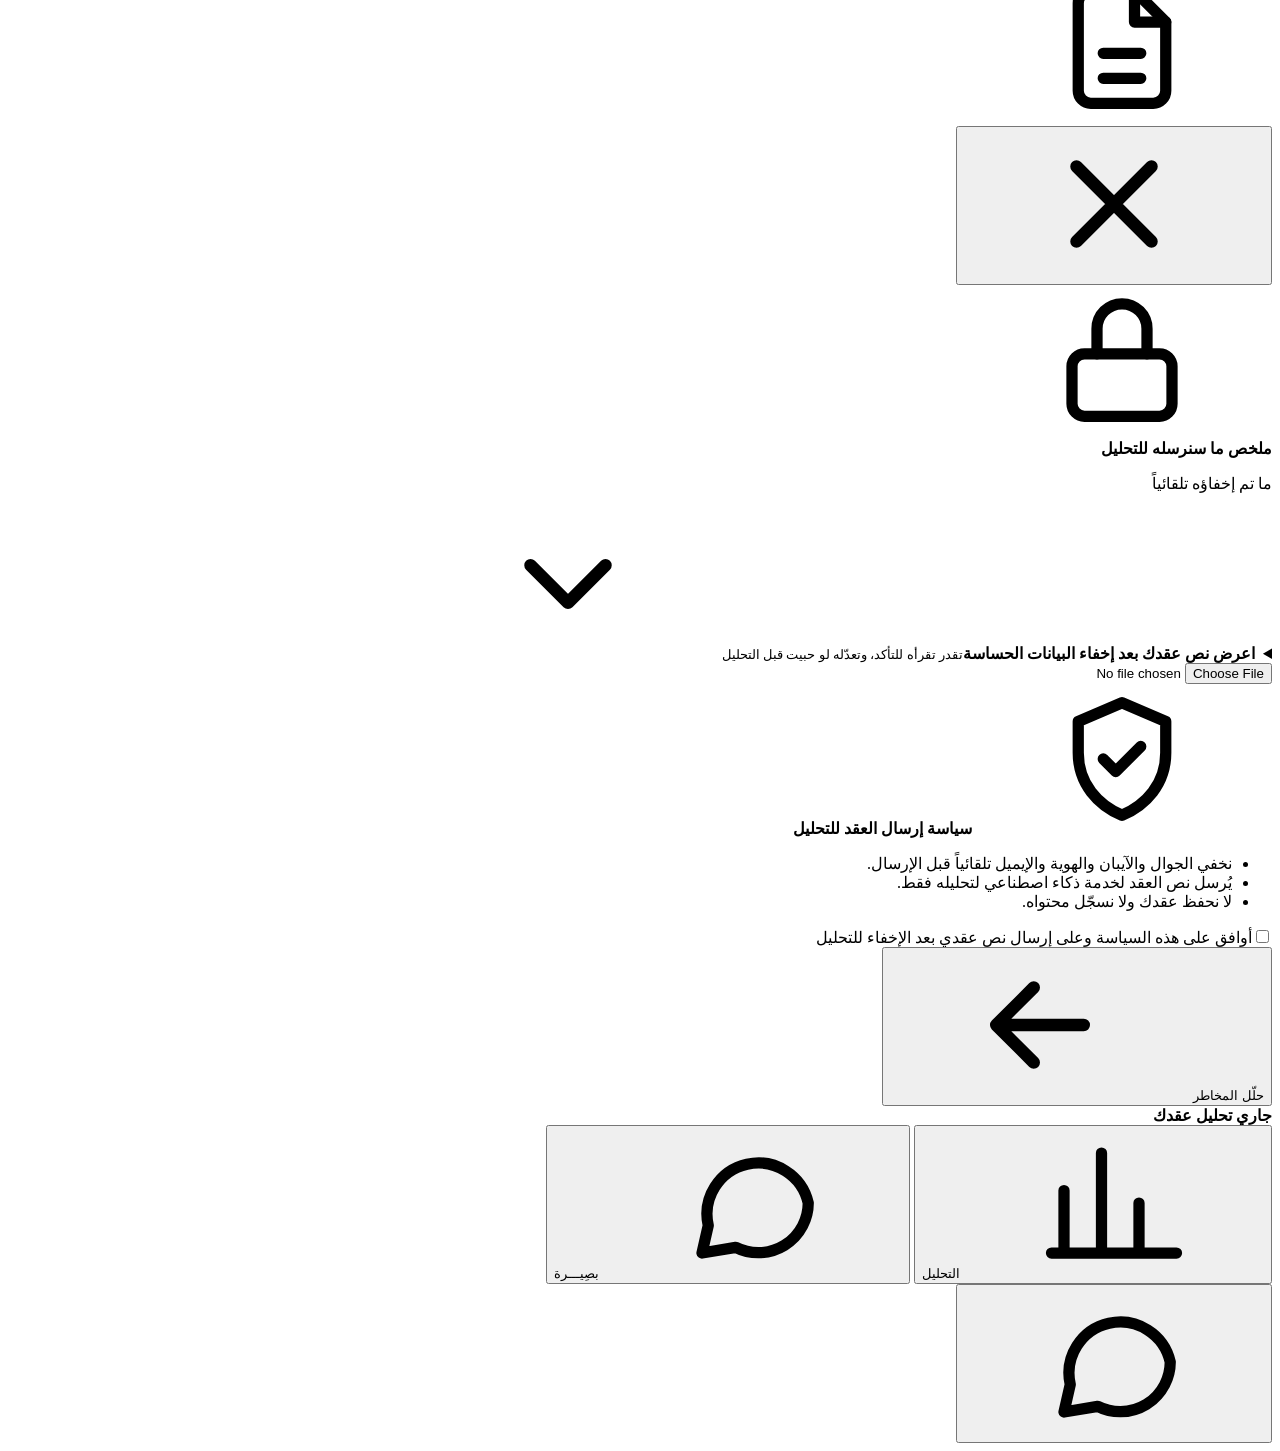
==== commit 926cb55c: "عنوان البوكس: صاحب المشروع Co-Authored-By: Claude Sonnet 5.5 <noreply@anthropic.com>" ====
--- a/app/static/index.html
+++ b/app/static/index.html
@@ -188,7 +188,7 @@
         <div id="input-errors" class="hidden" role="alert"></div>
 
         <section class="card">
-          <h2>عن صاحب المشروع</h2>
+          <h2>صاحب المشروع</h2>
           <div class="form-grid">
             <div class="field"><label for="first_name">الاسم الأول</label><input type="text" id="first_name" placeholder="مثال: سارة" autocomplete="given-name" maxlength="60"></div>
             <div class="field"><label for="last_name">الاسم الأخير</label><input type="text" id="last_name" placeholder="مثال: العتيبي" autocomplete="family-name" maxlength="60"></div>
